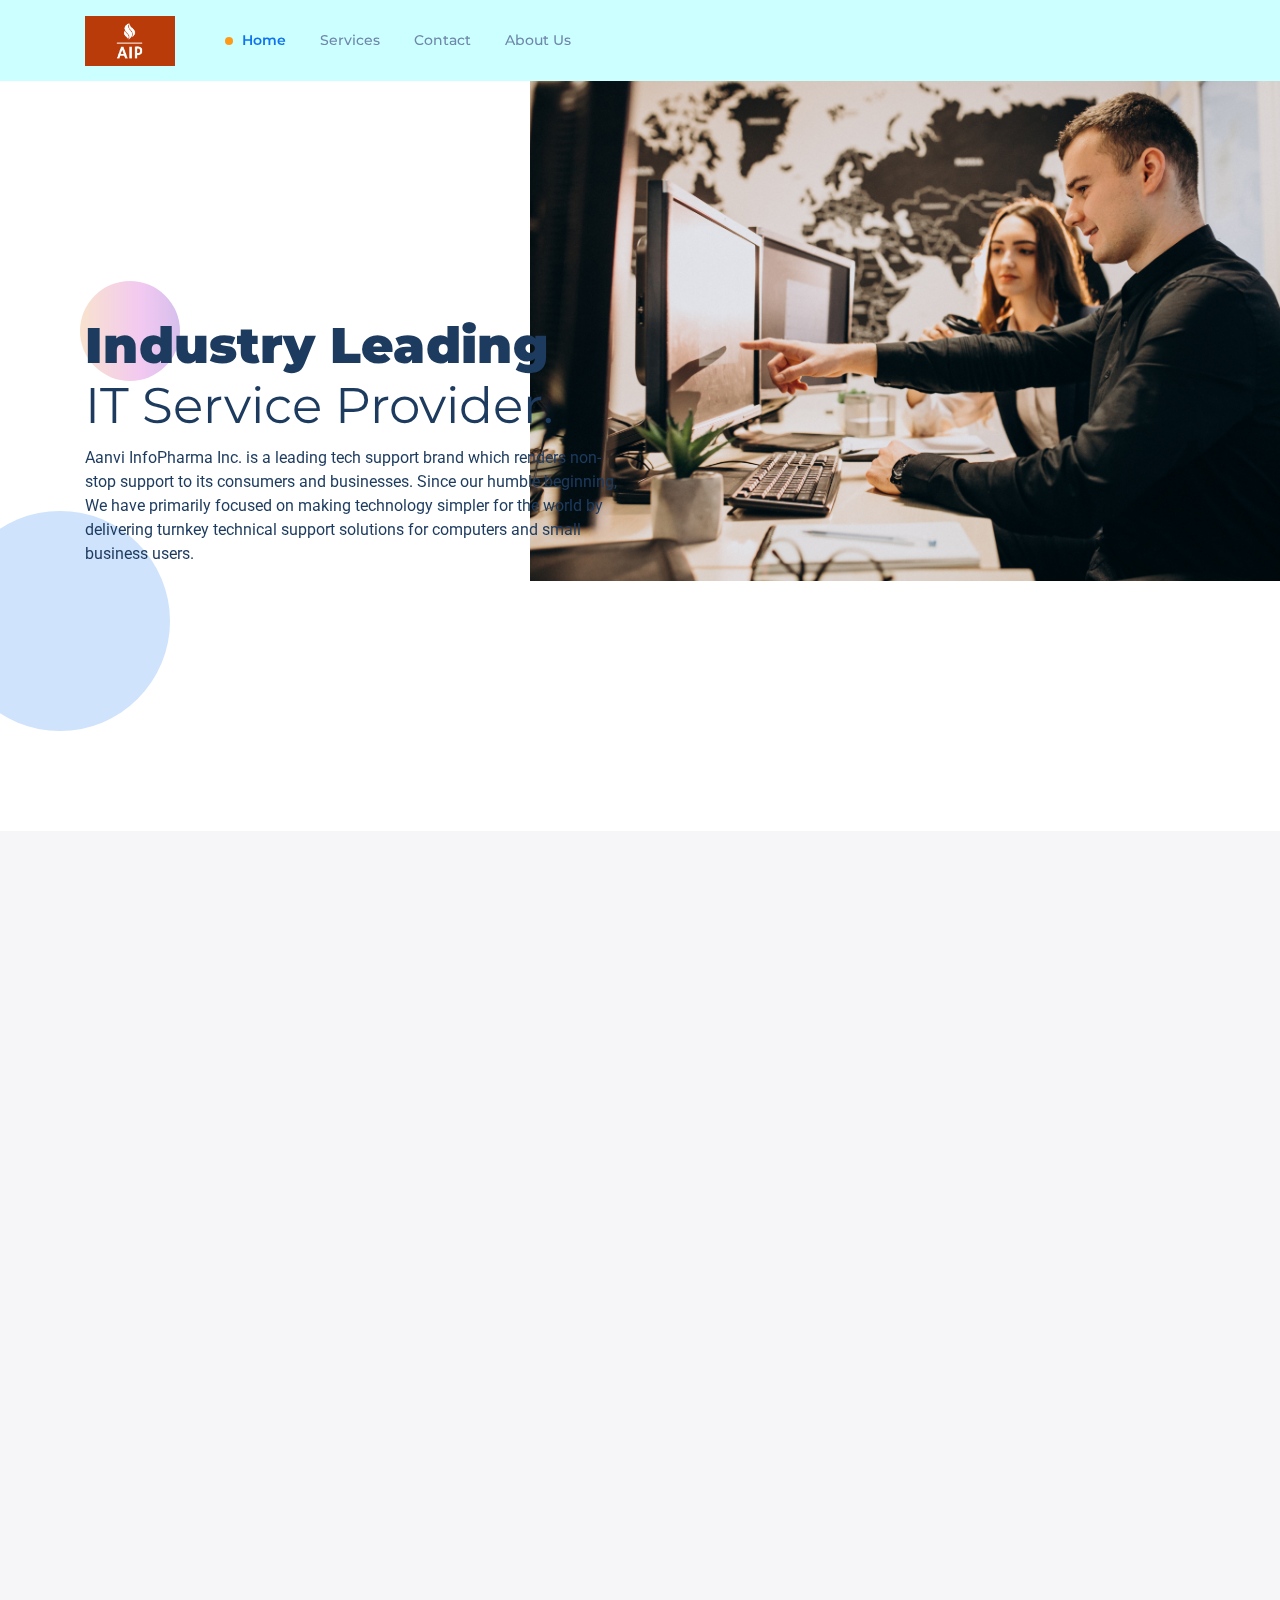
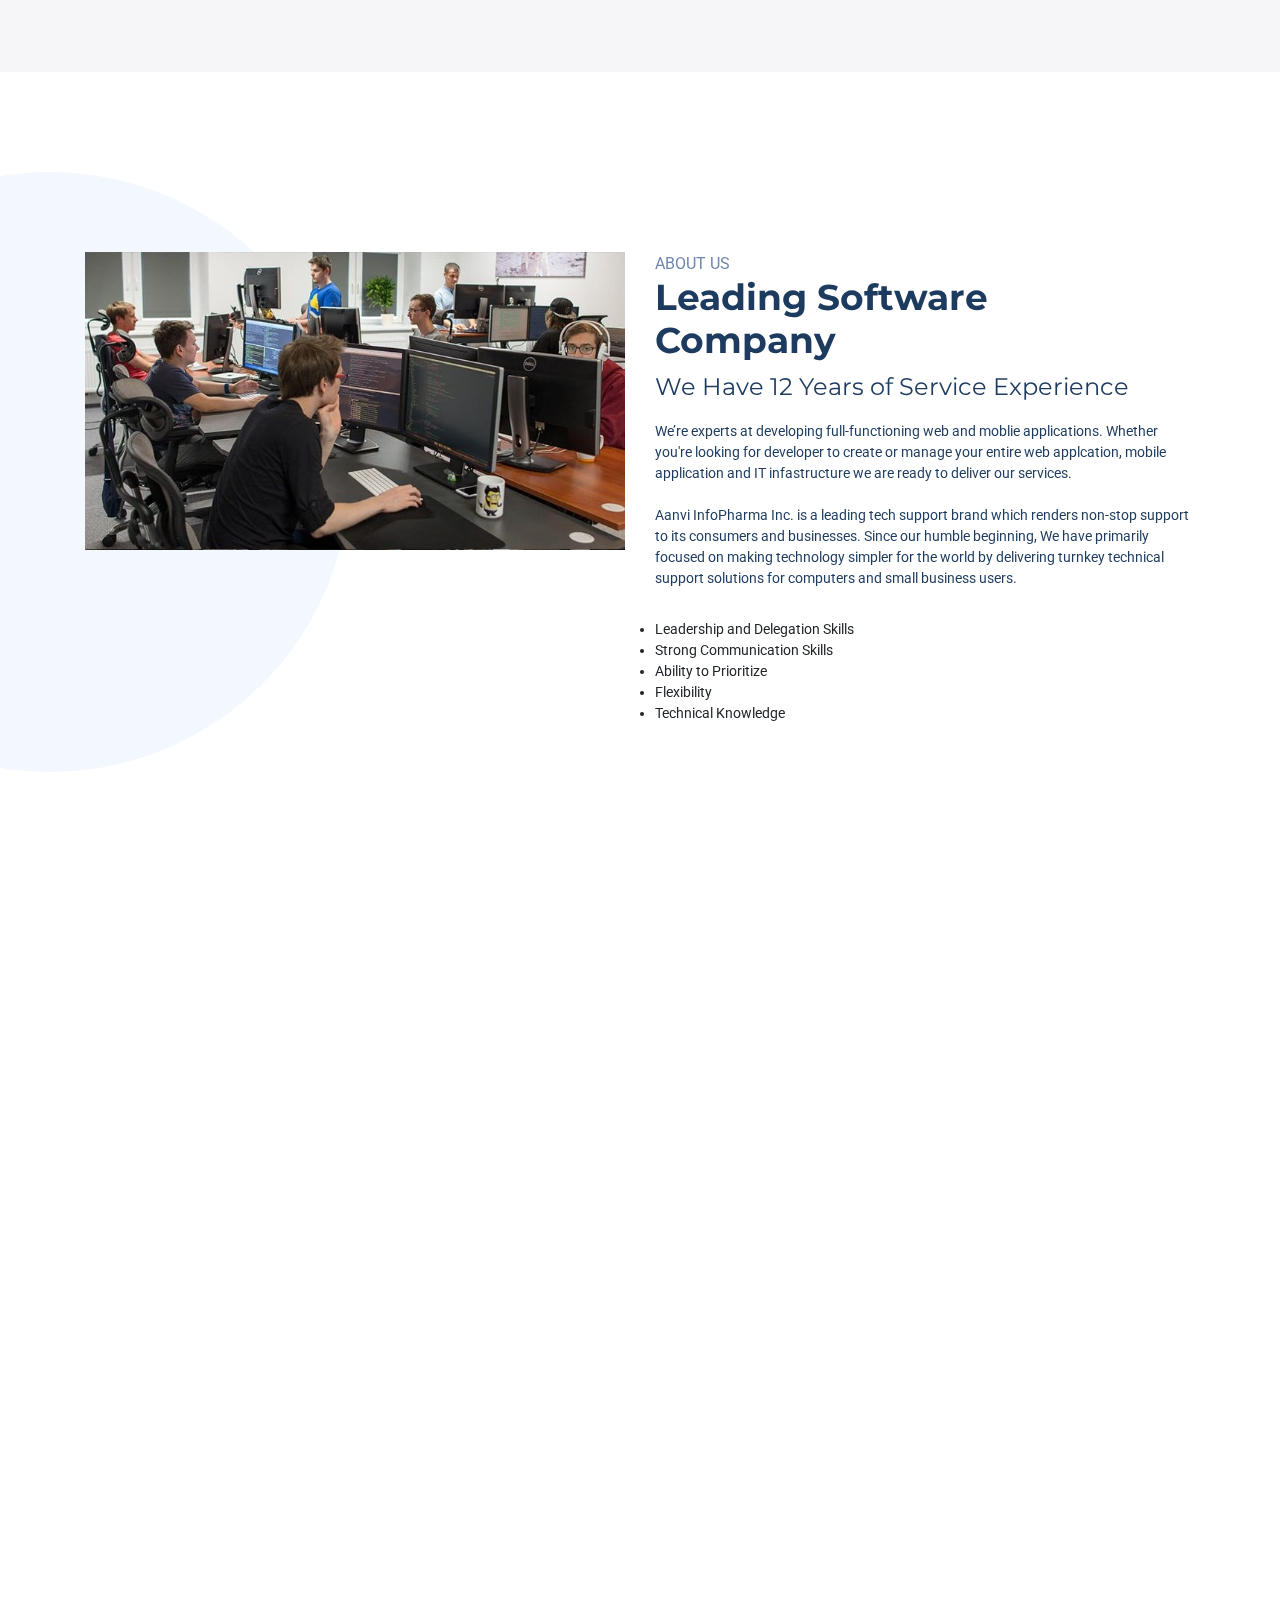
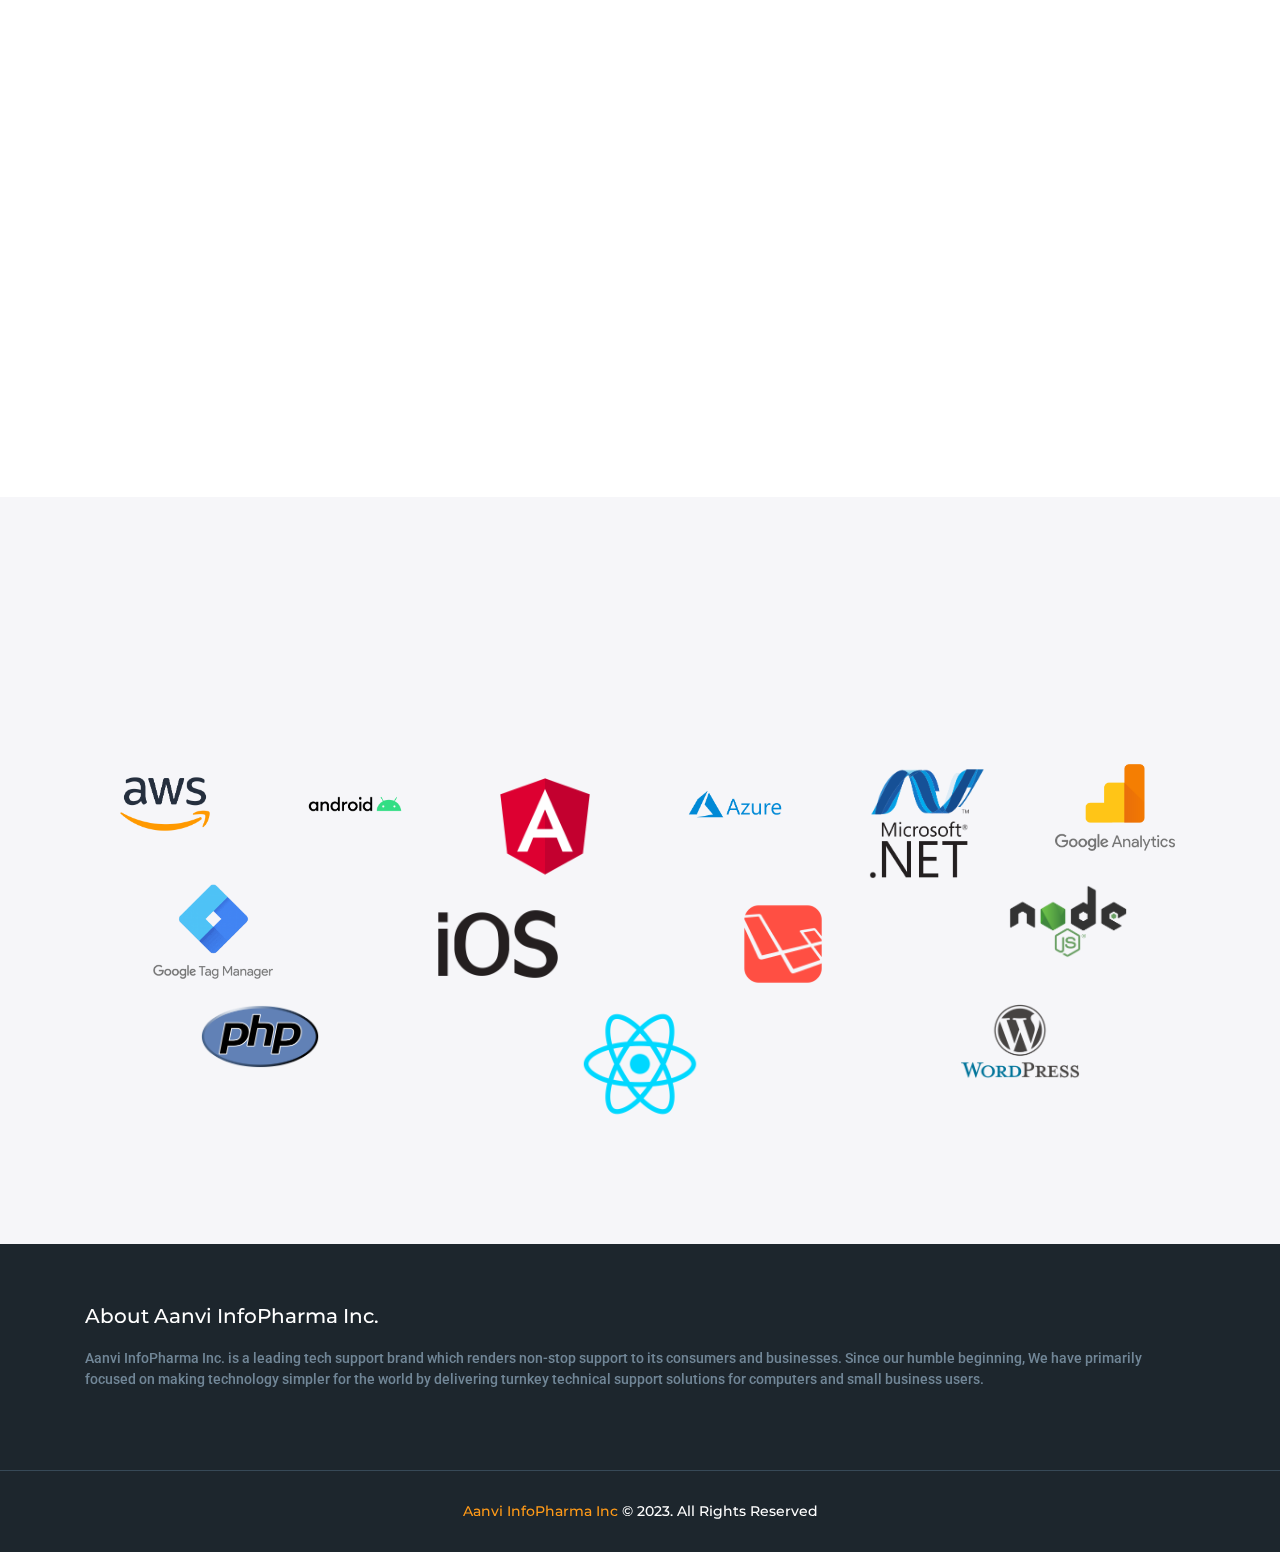
==== index.html @ 875a2815 "Update index.html" ====
<!DOCTYPE html>
<html lang="en">
<head>
    
    <!-- Title -->
    <title>Aanvi InfoPharma Inc.</title>

    <!-- Meta -->
    <meta charset="UTF-8">
    <meta name="description" content="Aanvi InfoPharma Inc. - IT Solutions for Your Business Services">
    <meta name="keywords" content="bootstrap, clean, responsive, html5, css3, portfolio, blog, carousel, parallax, grid, coming soon, themeforest">
    <meta name="viewport" content="width=device-width, initial-scale=1.0">
    <meta property="og:type" content="Aanvi InfoPharma Inc. - IT Solutions for Your Business Services" />
    <meta property="og:title" content="Aanvi InfoPharma Inc. - IT Solutions for Your Business Services" />
    <meta property="og:description" content="Aanvi InfoPharma Inc. - IT Solutions for Your Business Services" />
    <meta property="og:image" content="http://themefriend.com/Innovax/img/template/MainBanner.jpg" />
    <meta property="og:url" content="http://themefriend.com/Innovax/" />
    <meta property="og:site_name" content="Aanvi InfoPharma Inc." />
    <meta name="robots" content="index, follow">

    <link rel="icon" href="img/TitleLogo.png">
    
    <!-- Stylesheets
    ============================================= -->

    <!-- Bootstrap -->
    <link rel="stylesheet" href="css/bootstrap.min.css">

    <!-- Fontawesome -->
    <link href="css/fonts/fontawesome/css/all.css" rel="stylesheet">
    <link rel="stylesheet" href="https://cdnjs.cloudflare.com/ajax/libs/font-awesome/4.7.0/css/font-awesome.min.css">

    <!-- Animate css -->
    <link rel="stylesheet" href="css/animate.css">

    <!-- Owl carouser -->
    <link rel="stylesheet" href="css/owl.carousel.min.css">
    <link rel="stylesheet" href="css/owl.theme.default.min.css">

    <!-- Main Css Files -->
    <link rel="stylesheet" href="css/element.css">
    <link rel="stylesheet" href="css/style.css">

</head>
<body>

    <!-- Document Wrapper
    =========================-->

    <div id="wrapper">

        <!-- Header -->
        <!-- add stickyHeader class to header to make it sticky -->
        <header class="stickyHeader">
            <!-- fixed-top -->
            <nav class="navbar navbar-expand-lg navbar-light bg-light" id="banner">
                <div class="container">
                    <!-- Brand -->
                    <a class="navbar-brand" href="index.html">
                        <img class="va-top" src="img/logo.jpeg" alt="">
                    </a>

                    <!-- Navbar links -->
                    <div class="collapse navbar-collapse" id="collapsibleNavbar">
                        <ul class="navbar-nav">
                            <li class="nav-item active">
                                <a class="nav-link" data-title="Home" href="index.html">Home</a>
                            </li>
                            
                            <li class="nav-item">
                                <a class="nav-link" data-title="Services" href="services.html">Services</a>
                            </li>

                            <li class="nav-item">
                                <a class="nav-link" data-title="Contact" href="contact.html">Contact</a>
                            </li>
				
			    <li class="nav-item">
                                <a class="nav-link" data-title="About Us" href="aboutus.html">About Us</a>
                            </li>
                        </ul>
                    </div>
                </div>
            </nav>
        <!-- End Header -->

        <!-- Hero section -->
        <section class="hero_section">
            <div class="container">
                <div class="row row-eq-height">
                    <div class="col-lg-6 col-md-4 col-12 justifyCenter alignItemsStart pr20">
                        <div class="hero_content">
                            <h1 class="mb10 text-color-dark">
                                <strong class="displayBlock">Industry Leading</strong><span class="displayBlock">IT Service Provider.</span></h1>
                            	<p class="text-color-dark mb30"  data-wow-delay="0.3s">Aanvi InfoPharma Inc. is a leading tech support brand which renders non-stop support to its consumers and businesses. Since our humble beginning, We have primarily focused on making technology simpler for the world by delivering turnkey technical support solutions for computers and small business users.</p>
                        </div>
                    </div>
                </div>
            </div>
            <div class="img_area hero_img_area col-lg-6 d-none d-lg-block">
                <img alt="" src="img/hero-img2.jpg"> 
            </div>
            <div id="js-scene">
                <div class="items__layer layer" data-depth=".2">
                  <div class="move_el move_el1" data-title="no.1">
                  </div>
                </div>
                <div class="items__layer layer" data-depth=".2">
                  <div class="move_el move_el2" data-title="no.1">
                  </div>
                </div>
            </div>
        </section>
        <!-- End Hero section -->

        <!-- Our services -->
        <section class="service_section bg-color-light2 sectionPB sectionPT">
            <div class="container">
                <div class="col-md-6 col-center mb60 textCenter">
                    <h2 class="heading mb20 wow fadeInUp">Our Services</h2>
                    <p class="sub-heading bottom-line text-color-lightBlue wow fadeInUp"  data-wow-delay="0.1s">Following are the services we provide.</p>
                </div>
                <div class="row">
                    <div class="col-lg-4 col-md-6 col-12 wow fadeInUp" data-wow-delay="0.1s">
                        <div class="service_item">
                            <div class="service_icon_wrapper mb20">
                                <img alt="" class="service_icon" src="img/soft_dev.png">
                            </div>
                            <p class="mb10 service_title">Web Development</p>
<!--                             <p class="text-color-lightBlue mb10">Lorem ipsum dolor sit amet, consectetur adipisicing elit, sed do eiusmod
                            tempor incididunt ut labore et dolore.</p>
                            <a class="line-animation" href="#.">Learn More</a> -->
                        </div>
</div>
                    <div class="col-lg-4 col-md-6 col-12 wow fadeInUp" data-wow-delay="0.1s">
                        <div class="service_item">
                            <div class="service_icon_wrapper mb20">
                                <img alt="" class="service_icon" src="img/data_mng.png">
                            </div>
                            <p class="mb10 service_title">Data Management</p>
<!--                             <p class="text-color-lightBlue mb10">Lorem ipsum dolor sit amet, consectetur adipisicing elit, sed do eiusmod
                            tempor incididunt ut labore et dolore.</p>
                            <a class="line-animation" href="#.">Learn More</a> -->
                        </div>
                    </div>
                    <div class="col-lg-4 col-md-6 col-12 wow fadeInUp" data-wow-delay="0.4s">
                        <div class="service_item">
                            <div class="service_icon_wrapper mb20">
                                <img alt="" class="service_icon" src="img/analytics.png">
                            </div>
                            <p class="mb10 service_title">Analytics Solutions</p>
<!--                             <p class="text-color-lightBlue mb10">Lorem ipsum dolor sit amet, consectetur adipisicing elit, sed do eiusmod
                            tempor incididunt ut labore et dolore.</p>
                            <a class="line-animation" href="#.">Learn More</a> -->
                        </div>
                    </div>
                    <div class="col-lg-4 col-md-6 col-12 wow fadeInUp" data-wow-delay="0.5s">
                        <div class="service_item">
                            <div class="service_icon_wrapper mb20">
                                <img alt="" class="service_icon" src="img/mobile_app.png">
                            </div>
                            <p class="mb10 service_title">Mobile Applications</p>
<!--                             <p class="text-color-lightBlue mb10">Lorem ipsum dolor sit amet, consectetur adipisicing elit, sed do eiusmod
                            tempor incididunt ut labore et dolore.</p>
                            <a class="line-animation" href="#.">Learn More</a> -->
                        </div>
                    </div>
                    <div class="col-lg-4 col-md-6 col-12 wow fadeInUp" data-wow-delay="0.6s">
                        <div class="service_item">
                            <div class="service_icon_wrapper mb20">
                                <img alt="" class="service_icon" src="img/saas.png">
                            </div>
                            <p class="mb10 service_title">Product Design</p>
<!--                             <p class="text-color-lightBlue mb10">Lorem ipsum dolor sit amet, consectetur adipisicing elit, sed do eiusmod
                            tempor incididunt ut labore et dolore.</p>
                            <a class="line-animation" href="#.">Learn More</a> -->
                        </div>
                    </div>
                    <div class="col-lg-4 col-md-6 col-12 wow fadeInUp" data-wow-delay="0.7s">
                        <div class="service_item">
                            <div class="service_icon_wrapper mb20">
                                <img alt="" class="service_icon" src="img/consulting.png">
                            </div>
                            <p class="mb10 service_title">Support and Maintenance</p>
<!--                             <p class="text-color-lightBlue mb10">Lorem ipsum dolor sit amet, consectetur adipisicing elit, sed do eiusmod
                            tempor incididunt ut labore et dolore.</p>
                            <a class="line-animation" href="#.">Learn More</a> -->
                        </div>
                    </div>
                </div>
            </div>
        </section>
        <!-- End Our services -->

        <!-- About section -->
        <section class="about_section sectionPT sectionPB">
            <div class="container">
                <div class="col-md-6 col-center mb60 textCenter">
                </div>
                <div class="row row-eq-height">
                    <div class="col-lg-6 col-md-6 col-sm-12 col-12">
                        <div class="img_area">
                            <img alt="" src="img/about-img3.jpg">
                        </div>
                    </div>
                    <div class="col-lg-6 col-md-6 col-sm-12 col-12">

                        <div class="about_content">
                            <p class="sub-heading text-color-lightBlue">ABOUT US</p>
                            <h2 class="heading mb10"  data-wow-delay="0.1s">Leading Software<br> Company</h2>
                            <h5 class="about_content_title mb20"  data-wow-delay="0.2s">We Have 12 Years of Service Experience</h5>
                            <p class="text-color-dark mb30" data-wow-delay="0.3s">We’re experts at developing full-functioning web and moblie applications. Whether you're looking for developer to create or manage your entire web applcation, mobile application and IT infastructure we are ready to deliver our services. <br><br>
				Aanvi InfoPharma Inc. is a leading tech support brand which renders non-stop support to its consumers and businesses. Since our humble beginning, We have primarily focused on making technology simpler for the world by delivering turnkey technical support solutions for computers and small business users.
				<br>
				<li>Leadership and Delegation Skills</li>
				<li>Strong Communication Skills</li>
				<li>Ability to Prioritize</li>
				<li>Flexibility</li>
				<li>Technical Knowledge
				</li>
			    </p>
			</div>
                    </div>
                </div>
            </div>
            <!-- <div class="move_el move_el5 d-none d-lg-block"></div>
            <div class="move_el move_el6 d-none d-lg-block"></div> -->
            <div id="js-scene2">
                <div class="items__layer layer" data-depth=".2">
                  <div class="move_el move_el5" data-title="no.1">
                  </div>
                </div>
                <div class="items__layer layer" data-depth=".2">
                  <div class="move_el move_el6" data-title="no.1">
                  </div>
                </div>
            </div>
        </section>
        <!-- End About section -->

        <!-- Portfolio section -->
        <!-- <section class="portfolio_section sectionPB sectionPT bg-color-light2">
        	<div class="container">
        		<div class="col-md-6 col-center mb60 textCenter">
                    <h2 class="heading mb20 wow fadeInUp">Our Portfolio</h2>
                    <p class="sub-heading bottom-line text-color-lightBlue wow fadeInUp"  data-wow-delay="0.1s">Here are some of the applications we haved worked on.</p>
                </div>
        		<div class="portfolioFilter button-group textCenter wow fadeInUp"  data-wow-delay="0.2s">
        			<div class="portfolioFilterContainer">
	                    <a href="#." class="button is-checked" data-filter="*">ALL</a>
	                    <a href="#." class="button" data-filter=".apps">App Design</a>
	                    <a href="#." class="button" data-filter=".web_dev">Web Development</a>
	                    <a href="#." class="button" data-filter=".ui_ux">UX/UI</a>
	                    <a href="#." class="button" data-filter=".business_solution">Business Solution</a>
                    </div>
                </div>  
                <div class="row portfolio_area">
                    <div class="grid-sizer"></div>
                    <div class="element-item apps ui_ux col-12 col-md-6 col-lg-4 wow fadeInUp" data-wow-delay="0.1s">
                        <div  class="portfolio_item">
                            <img src="img/gallery/portfolio-1.jpg" alt="">
                            <div class="portfolio_description">
                            	<p class="portfolio_title">Software Development</p>
                            	<p class="portfolio_info">Lorem Ipsum is simply dummy text of the prting and typesetting industry.</p>
	                            <a class="line-animation text-color-white" href="#.">View Details</a>
                            </div>
                        </div>
                    </div>
                    <div class="element-item apps web_dev col-md-6 col-lg-4 wow fadeInUp" data-wow-delay="0.2s">
                        <div  class="portfolio_item">
                            <img src="img/gallery/portfolio-2.jpg" alt="">
                            <div class="portfolio_description">
                            	<p class="portfolio_title">Data Management</p>
                            	<p class="portfolio_info">Lorem Ipsum is simply dummy text of the prting and typesetting industry.</p>
	                            <a class="line-animation text-color-white" href="#.">View Details</a>
                            </div>
                        </div>
                    </div>
                    <div class="element-item apps col-md-6 col-lg-4 wow fadeInUp" data-wow-delay="0.3s">
                        <div  class="portfolio_item">
                            <img src="img/gallery/portfolio-3.jpg" alt="">
                            <div class="portfolio_description">
                            	<p class="portfolio_title">Analytics Solutions</p>
                            	<p class="portfolio_info">Lorem Ipsum is simply dummy text of the prting and typesetting industry.</p>
	                            <a class="line-animation text-color-white" href="#.">View Details</a>
                            </div>
                        </div>
                    </div>
                    <div class="element-item business_solution web_dev col-md-6 col-lg-4 wow fadeInUp" data-wow-delay="0.4s">
                        <div  class="portfolio_item">
                            <img src="img/gallery/portfolio-4.jpg" alt="">
                            <div class="portfolio_description">
                            	<p class="portfolio_title">Mobile Applications</p>
                            	<p class="portfolio_info">Lorem Ipsum is simply dummy text of the prting and typesetting industry.</p>
	                            <a class="line-animation text-color-white" href="#.">View Details</a>
                            </div>
                        </div>
                    </div>
                    <div class="element-item ui_ux business_solution col-md-6 col-lg-4 wow fadeInUp" data-wow-delay="0.5s">
                        <div  class="portfolio_item">
                            <img src="img/gallery/portfolio-5.jpg" alt="">
                            <div class="portfolio_description">
                            	<p class="portfolio_title">SaaS Platforms</p>
                            	<p class="portfolio_info">Lorem Ipsum is simply dummy text of the prting and typesetting industry.</p>
	                            <a class="line-animation text-color-white" href="#.">View Details</a>
                            </div>
                        </div>
                    </div>
                    <div class="element-item col-md-6 col-lg-4 wow fadeInUp" data-wow-delay="0.6s">
                        <div  class="portfolio_item">
                            <img src="img/gallery/portfolio-6.jpg" alt="">
                            <div class="portfolio_description">
                            	<p class="portfolio_title">Web Design</p>
                            	<p class="portfolio_info">Lorem Ipsum is simply dummy text of the prting and typesetting industry.</p>
	                            <a class="line-animation text-color-white" href="#.">View Details</a>
                            </div>
                        </div>
                    </div>
                </div>
        	</div>
        </section>
	-->
        <!-- End Portfolio section -->

        <!-- Team Section -->
        <section class="sectionPB sectionPT">
        	<div class="container">
        		<div class="col-md-6 col-center mb60 textCenter">
                    <h2 class="heading mb20 wow fadeInUp">Our Team</h2>
                    <p class="sub-heading bottom-line text-color-lightBlue wow fadeInUp"  data-wow-delay="0.1s">Meet our team.</p>
                </div>
        		<div class="row">
        			<div class="col-12 col-md-6 col-lg-3 wow fadeInUp"  data-wow-delay="0.1s">
        				<div class="team_member">
        					<img class="team_img" alt="" src="img/woman.png">
        					<div class="team_info">
	        					<p class="team_name">Anjali Patel</p>
		        				<p class="team_designation">Director</p>
	        				</div>
        				</div>
        			</div>
        			<div class="col-12 col-md-6 col-lg-3 wow fadeInUp"  data-wow-delay="0.3s">
        				<div class="team_member">
        					<img class="team_img" alt="" src="img/man (1).png">
        					<div class="team_info">
	        					<p class="team_name">Vipul Patel</p>
		        				<p class="team_designation">IT Project Manager</p>
	        				</div>
        				</div>
        			</div>
				<div class="col-12 col-md-6 col-lg-3 wow fadeInUp"  data-wow-delay="0.2s">
        				<div class="team_member">
        					<img class="team_img" alt="" src="img/man.png">
        					<div class="team_info">
	        					<p class="team_name">Thomas Chan</p>
		        				<p class="team_designation">Sr. Software Engineer</p>
	        				</div>
        				</div>
        			</div>
        			<div class="col-12 col-md-6 col-lg-3 wow fadeInUp"  data-wow-delay="0.4s">
        				<div class="team_member">
        					<img class="team_img" alt="" src="img/man (3).png">
        					<div class="team_info">
	        					<p class="team_name">Sunil Patel</p>
		        				<p class="team_designation">Software Developer</p>
	        				</div>
        				</div>
        			</div>
                                <div class="col-12 col-md-6 col-lg-3 wow fadeInUp"  data-wow-delay="0.4s">
        				<div class="team_member">
        					<img class="team_img" alt="" src="img/man (3).png">
        					<div class="team_info">
	        					<p class="team_name">Rob Thompson</p>
		        				<p class="team_designation">Support Engineer</p>
	        				</div>
        				</div>
        			</div>
                                <div class="col-12 col-md-6 col-lg-3 wow fadeInUp"  data-wow-delay="0.4s">
        				<div class="team_member">
        					<img class="team_img" alt="" src="img/man (3).png">
        					<div class="team_info">
	        					<p class="team_name">Kansara Ketul</p>
		        				<p class="team_designation">IT Consultant</p>
	        				</div>
        				</div>
        			</div>
                                <div class="col-12 col-md-6 col-lg-3 wow fadeInUp"  data-wow-delay="0.4s">
        				<div class="team_member">
        					<img class="team_img" alt="" src="img/man (3).png">
        					<div class="team_info">
	        					<p class="team_name">Rupesh Patel</p>
		        				<p class="team_designation">Web Designer</p>
	        				</div>
        				</div>
        			</div>
			        <div class="col-12 col-md-6 col-lg-3 wow fadeInUp"  data-wow-delay="0.4s">
        				<div class="team_member">
        					<img class="team_img" alt="" src="img/woman.png">
        					<div class="team_info">
	        					<p class="team_name">Judy Brown</p>
		        				<p class="team_designation">IT Support Engineer</p>
	        				</div>
        				</div>
        			</div>
        		</div>
        	</div>
        </section>
        <!-- End Team Section -->

        <!-- Portfolio section -->
        <section class="portfolio_section sectionPB sectionPT bg-color-light2">
        	<div class="container">
        		<div class="col-md-6 col-center mb60 textCenter">
                    <h2 class="heading mb20 wow fadeInUp">Our Technologies</h2>
                    <p class="sub-heading bottom-line text-color-lightBlue wow fadeInUp"  data-wow-delay="0.1s">Here are the technologies we work with.</p>
                </div>
       
                <div class="row">
                    <div class="col-lg-2 col-md-6 col-sm-12">
                        <img class="center" src="img/AmazonWebServices.png">
                    </div>

                    <div class="col-lg-2 col-md-6 col-sm-12">
                        <img class="center" src="img/Android.png">
                    </div>

                    <div class="col-lg-2 col-md-6 col-sm-12">
                        <img class="center" src="img/Angular.png">
                    </div>

                    <div class="col-lg-2 col-md-6 col-sm-12">
                        <img class="center" src="img/Azure.png">
                    </div>

                    <div class="col-lg-2 col-md-6 col-sm-12">
                        <img class="center" src="img/dotnet.png">
                    </div>

                    <div class="col-lg-2 col-md-6 col-sm-12">
                        <img class="center" src="img/GoogleAnalyticsOfficial.png">
                    </div>
                </div>
                
                <div class="row">
                    <div class="col-lg-3 col-md-6 col-sm-12">
                        <img class="center" src="img/GoogleTagManager.png">
                    </div>

                    <div class="col-lg-3 col-md-6 col-sm-12">
                        <img class="center" src="img/iOS.png">
                    </div>

                    <div class="col-lg-3 col-md-6 col-sm-12">
                        <img class="center" src="img/Laravel.png">
                    </div>

                    <div class="col-lg-3 col-md-6 col-sm-12">
                        <img class="center" src="img/NodeJS.png">
                    </div>
                </div>

                <div class="row">
                    <div class="col-lg-4 col-md-6 col-sm-12">
                        <img class="center" src="img/Php.png">
                    </div>

                    <div class="col-lg-4 col-md-6 col-sm-12">
                        <img class="center" src="img/React.png">
                    </div>

                    <div class="col-lg-4 hidden-md col-sm-12">
                        <img class="center" src="img/Wordpress.png">
                    </div>
                </div>
                
        	</div>

        </section>
        <!-- End Portfolio section -->

        <!-- Footer -->
        <footer>
            <div class="top_area sm-sectionPT sm-sectionPB">
                <div class="container">
                    <div class="row">
                        <div class="col-md-12 col-sm-12 col-12">
                            <div class="footer_about">
                                <h2 class="footer_title">About Aanvi InfoPharma Inc.</h2>
                                <p class="footer_about_content">Aanvi InfoPharma Inc. is a leading tech support brand which renders non-stop support to its consumers and businesses. Since our humble beginning, We have primarily focused on making technology simpler for the world by delivering turnkey technical support solutions for computers and small business users.</p>
                                <!-- <ul class="footer_social_area">
                                    <li>
                                        <a href="#.">
                                            <i class="fa fa-facebook"></i>
                                        </a>
                                    </li>
                                    <li>
                                        <a href="#.">
                                            <i class="fa fa-twitter"></i>
                                        </a>
                                    </li>
                                    <li>
                                        <a href="#.">
                                            <i class="fa fa-linkedin"></i>
                                        </a>
                                    </li>
                                    <li>
                                        <a href="#.">
                                            <i class="fa fa-google"></i>
                                        </a>
                                    </li>
                                </ul>-->
                            </div>
                        </div>
                        
                        <!-- <div class="col-md-6 col-sm-12 col-12">
                            <div class="footer_photo_gallery">
                                <h2 class="footer_title">Photo Gallery</h2>
                                <div class="row margin0">
                                    <div class="col-6 col-sm-4 col-md-4 padding0">
                                        <div class="img_area">
                                            <img alt="" src="img/footer1.jpg">
                                        </div>
                                    </div>
                                    <div class="col-6 col-sm-4 col-md-4 padding0">
                                        <div class="img_area">
                                            <img alt="" src="img/footer2.jpg">
                                        </div>
                                    </div>
                                    <div class="col-6 col-sm-4 col-md-4 padding0">
                                        <div class="img_area">
                                            <img alt="" src="img/footer3.jpg">
                                        </div>
                                    </div>
                                    <div class="col-6 col-sm-4 col-md-4 padding0">
                                        <div class="img_area">
                                            <img alt="" src="img/footer4.jpg">
                                        </div>
                                    </div>
                                    <div class="col-6 col-sm-4 col-md-4 padding0">
                                        <div class="img_area">
                                            <img alt="" src="img/footer5.jpg">
                                        </div>
                                    </div>
                                    <div class="col-6 col-sm-4 col-md-4 padding0">
                                        <div class="img_area">
                                            <img alt="" src="img/footer6.jpg">
                                        </div>
                                    </div>
                                </div>
                            </div>
                        </div> -->
                    </div>
                </div>
            </div>
            <div class="bottom_area">
                <div class="container">
                    <p class="copy-right-txt"><span>Aanvi InfoPharma Inc</span> &copy; 2023. All Rights Reserved</p>
                </div>
            </div>
        </footer>
        <!-- End Footer -->

    </div>

    <!-- End Document Wrapper
    =========================-->

    <!-- Scripts
    ============================================= -->

    <!-- jQuery library -->
    <script src="js/jquery.min.js"></script>

    <!-- Bootstrap Script -->
    <script type="text/javascript" src="js/bootstrap.bundle.min.js"></script>

    <!-- Wow js -->
    <script type="text/javascript" src="js/wow.min.js"></script>

    <!-- Isotope Script -->
    <script type="text/javascript" src='js/isotope.pkgd.js'></script>
    <script type="text/javascript" src="js/imagesloaded.pkgd.js"></script>

    <!-- Owl carouser -->
    <script src="js/owl.carousel.min.js"></script>

    <!-- Tween Max -->
    <script type="text/javascript" src="js/TweenMax.min.js"></script>

    <!-- Mouse Move -->
    <script type="text/javascript" src="js/mouse-move-parallax.js"></script>

    <!-- Parallax js -->
    <script type="text/javascript" src="js/parallax.min.js"></script>

    <!-- Main Script -->
    <script src="js/script.js"></script>
</body>
</html>
---- css/element.css ----
/*EXCLUSIVE ON themeforest.net*/


/*-----------------------------------------------------------------------------------
    Theme Name: Innovax - IT solution for your business website
    Description: IT solutions Template
    Author: Theme Friend
    Author URI: https://themeforest.net/user/theme_friend
    Version: 1.0
-----------------------------------------------------------------------------------*/

/*------------------------------------------------------------------
[Table of contents]

    1. Button
    2. Header 
    3. Heading
    4. Hero Section
        4.1. Responsive
    5. Why us section
    6. Service section
    7. About section
        7.1. Responsive
    8. Portfolio section
    9. Pricing section
    10. Team section
    11. Client review section
    12. Client section
    13. Blog section
        13.1. Responsive
    14. Page cover
        14.1. Responsive
    15. Faq Section
    16. Error Page
    17. Service details
    18. Portfolio details
        18.1. Responsive
    19. Page pagination
    20. Contact us Page
    21. Footer
        22.1. Responsive

-------------------------------------------------------------------*/


/*----------------------------
    Button
----------------------------*/

.btn {
    display: inline-block;
    padding: 14px 30px;
    color: #fff;
    font-size: 14px;
    text-align: center;
    min-width: 170px;
    font-weight: 700;
    letter-spacing: 0.5px;
    text-transform: uppercase;
    border-radius: 50px;
    font-family: 'Montserrat', sans-serif;
    border: 1px solid transparent;
    transition: all .3s ease-in-out;
}

.btn:focus {
    box-shadow: none;
}

.btn.btn-secondary {
    background-color: #ff9a18;
    border-color: #ff9a18;
}

.btn.btn-secondary:hover {
    background-color: #ed7f00;
}

.btn.btn-primary {
    background-color: #0f73ee;
    border-color: #0f73ee;
}

.btn.btn-primary:hover {
    background-color: #0c5cbe;
}

.btn.btn-light {
    background-color: #ffffff;
    color: #0f73ee;
}

@media only screen and (max-width: 550px) {
    .btn {
        padding: 10px 18px;
        min-width: auto;
    }
}


/*----------------------------
    End Button
----------------------------*/


/*----------------------------
    Header
----------------------------*/

.navbar {
    padding-top: 0;
    padding-bottom: 0;
}

.navbar.bg-light {
    background-color: #CCFFFF !important;
}

.transparentHeader {
    position: absolute;
    top: 0;
    width: 100%;
    left: 0;
    z-index: 9999;
}

header .search-box {
    position: fixed;
    width: 100%;
    box-shadow: 0 2px 48px 0 rgba(0, 0, 0, 0.08);
    top: 0;
    background: #fff;
    left: 0;
    z-index: 999999;
    padding: 30px 0;
    opacity: 0;
    visibility: hidden;
    transition: all .3s;
}

header .search-box.show {
    opacity: 1;
    visibility: visible;
}

header .search-box form {
    display: inline-block;
    width: 90%;
    vertical-align: middle;
}

header .search-box form input {
    width: 100%;
    border: none;
    font-size: 18px;
    padding-left: 40px;
    font-weight: 500;
    color: rgba(5, 117, 255, 0.7);
}

header .search-box form input:focus {
    outline: none;
}

header .search-box form input {
    cursor: pointer;
}

header .search-box form input::-webkit-input-placeholder {
    /* Edge */
    color: rgba(5, 117, 255, 0.7);
}

header .search-box form input:-ms-input-placeholder {
    /* Internet Explorer 10-11 */
    color: rgba(5, 117, 255, 0.7);
}

header .search-box form input::placeholder {
    color: rgba(5, 117, 255, 0.7);
}

header .search-box .search_icon {
    color: rgba(5, 117, 255, 0.7);
    font-size: 20px;
    vertical-align: middle;
}

header .search-box .close_icon {
    position: absolute;
    top: 50%;
    right: 0;
    transform: translateY(-50%);
    background-color: #0f73ee;
    color: #fff;
    width: 25px;
    height: 25px;
    display: flex;
    justify-content: center;
    align-items: center;
    font-size: 14px;
}


/* Change this breakpoint if you change the breakpoint of the navbar */

@media (min-width: 992px) {
    .animate {
        animation-duration: 0.3s;
        -webkit-animation-duration: 0.3s;
        animation-fill-mode: both;
        -webkit-animation-fill-mode: both;
    }
}

.dropdown .dropdown-menu {
    border: none;
    width: 200px;
    padding: 0 10px;
    border-radius: 0;
}

.dropdown-item {
    padding: 10px 0;
    background-color: transparent;
}

.dropdown-item:focus,
.dropdown-item:hover {
    background-color: transparent;
}

@keyframes slideIn {
    0% {
        transform: translateY(10px);
        opacity: 0;
    }
    100% {
        transform: translateY(-8px);
        opacity: 1;
    }
    0% {
        transform: translateY(10px);
        opacity: 0;
    }
}


/*@-webkit-keyframes slideIn {
  0% {
    -webkit-transform: transform;
    -webkit-opacity: 0;
  }
  100% {
    -webkit-transform: translateY(0);
    -webkit-opacity: 1;
  }
  0% {
    -webkit-transform: translateY(1rem);
    -webkit-opacity: 0;
  }
}*/

.slideIn {
    -webkit-animation-name: slideIn;
    animation-name: slideIn;
}


/* Other styles for the page not related to the animated dropdown */

.navbar-brand {
    margin-right: 50px;
}

.navbar.sticky {
    position: fixed;
    width: 100%;
    top: 0;
    box-shadow: 0 2px 48px 0 rgba(0, 0, 0, 0.08);
    -webkit-animation-duration: .5s;
    animation-duration: .5s;
    -webkit-animation-fill-mode: both;
    animation-fill-mode: both;
    -webkit-animation-name: stickyTransition;
    animation-name: stickyTransition;
    z-index: 99999;
}

.navbar-light .navbar-nav .nav-link,
.nav-item.dropdown .dropdown-item {
    color: #6f87aa;
    font-size: 14px;
    font-weight: 500;
    font-family: 'Montserrat', sans-serif;
}

.nav-item.dropdown .dropdown-item {
    position: relative;
    padding-left: 15px;
}

.nav-item.dropdown .dropdown-item:before {
    content: '';
    position: absolute;
    left: 0;
    top: 50%;
    width: 8px;
    height: 8px;
    background: #ff9a18;
    border-radius: 50%;
    transform: translateY(-50%) scale(0);
    visibility: hidden;
    transition: all .3s;
}

.nav-item.dropdown .dropdown-item:hover:before,
.nav-item.dropdown .dropdown-item.active:before {
    transform: translateY(-50%) scale(1);
    visibility: visible;
}

.navbar-light .navbar-nav .nav-link {
    margin: 0 15px;
}

.navbar-light .navbar-nav .nav-item {
    position: relative;
}

.navbar-light .navbar-nav .nav-item:before {
    content: '';
    position: absolute;
    left: 0;
    top: 50%;
    width: 8px;
    height: 8px;
    background: #ff9a18;
    border-radius: 50%;
    transform: translateY(-50%) scale(0);
    visibility: hidden;
    transition: all .3s;
}

.navbar-light .navbar-nav .nav-item.active:before {
    transform: translateY(-50%) scale(1);
    visibility: visible;
}

.navbar-light .navbar-nav .active>.nav-link {
    color: #0f73ee;
    font-weight: 600;
}

.megamenu {
    position: static;
}

.megamenu .dropdown-menu {
    background: none;
    border: none;
    width: 100%;
}

.navbar-light .navbar-nav .nav-link:hover,
.dropdown-item:hover {
    color: #0f73ee;
}

.dropdown-item.active {
    background-color: #fff;
    color: #0f73ee;
}

@-webkit-keyframes stickyTransition {
    from {
        opacity: 0;
        -webkit-transform: translate3d(0, -100%, 0);
        transform: translate3d(0, -100%, 0);
    }
    to {
        opacity: 1;
        -webkit-transform: none;
        transform: none;
    }
}

@keyframes stickyTransition {
    from {
        opacity: 0;
        -webkit-transform: translate3d(0, -100%, 0);
        transform: translate3d(0, -100%, 0);
    }
    to {
        opacity: 1;
        -webkit-transform: none;
        transform: none;
    }
}

@media only screen and (min-width: 992px) {
    .navbar-nav {
        align-items: center;
    }
    .navbar-light .navbar-nav .nav-link {
        padding: 30px 2px;
        position: relative;
        transition: all .3s;
        /*overflow: hidden;*/
    }
    .navbar-light .navbar-nav .btn {
        margin-left: 20px;
    }
    a.line-animation {
        position: relative;
        left: 0;
        transition: all .3s;
    }
    a.line-animation::before {
        content: '';
        width: 15px;
        height: 2px;
        background-color: #0f73ee;
        position: absolute;
        left: 0;
        top: 50%;
        transform: translateY(-50%) scale(0);
        transition: all .3s;
    }
    a.line-animation:hover {
        left: 5px;
    }
    a.line-animation:hover::before {
        transform: translateY(-50%) scale(1);
        left: -18px;
    }
    .dropdown:hover .dropdown-menu {
        display: block;
        -webkit-animation-name: slideIn;
        animation-name: slideIn;
    }
    .dropdown .dropdown-menu {
        box-shadow: 0 2px 48px 0 rgba(0, 0, 0, 0.08);
    }
    .transparentHeader .navbar {
        background-color: transparent !important;
    }
    .navbar-light .navbar-nav .nav-item:hover:before {
        transform: translateY(-50%) scale(1);
        visibility: visible;
    }
    /*.navbar-light .navbar-nav .nav-link.search::before{
        content: none;
    }
    .navbar-light .navbar-nav .nav-link.search:hover{
        left: 0;
    }*/
}


/*----------------------------
    End Header
----------------------------*/


/*----------------------------
    Heading
----------------------------*/

.heading {
    position: relative;
    font-weight: 700;
    font-family: 'Montserrat', sans-serif;
    font-size: 36px;
    color: #1d3b5f;
}

.sub-heading {
    position: relative;
    font-size: 16px;
}

.sub-heading.bottom-line:before {
    content: "";
    position: absolute;
    width: 80px !important;
    left: 0;
    bottom: -20px;
    height: 2px;
    background-color: #ff9a18;
}

.col-center .sub-heading.bottom-line::before {
    left: 50%;
    transform: translateX(-50%);
}

@media only screen and (max-width: 768px) {
    .heading {
        font-size: 28px;
    }
}


/*----------------------------
    Heading
----------------------------*/


/*----------------------------
    Hero section
----------------------------*/

.hero_section {
    position: relative;
    height: 750px;
    display: flex;
    align-items: center;
    overflow: hidden;
}

.hero_section h1 {
    font-family: 'Montserrat', sans-serif;
    font-size: 50px;
    font-weight: 700;
}

.hero_section h1 span {
    font-family: 'Montserrat', sans-serif;
    font-size: 50px;
    font-weight: 400;
}

.hero_section h2 {
    font-family: 'Montserrat', sans-serif;
    font-size: 44px;
    font-weight: 700;
}

.hero_section .container {
    position: relative;
    z-index: 1;
}

.hero_section p {
    font-size: 16px;
}

.hero_section .hero_img_area {
    position: absolute;
    top: 0;
    right: 0;
    max-width: 750px;
    padding: 0;
}

.hero_section .move_el,
.about_section .move_el {
    position: absolute;
    border-radius: 50%;
    /*transition: all 1s;*/
    z-index: 0;
}

.items__layer,
#js-scene,
#js-scene2 {
    width: 100%;
    position: absolute;
    left: 0;
    height: 100%;
    top: 0;
    z-index: -1;
}

.items__layer .s {
    top: 200px;
    left: 120px;
    width: 340px;
    height: 340px;
    background: #2e385c;
    position: absolute;
}

.hero_section .move_el1 {
    width: 100px;
    height: 100px;
    background: linear-gradient(to right, #e89f5c 0%, #d54ad0 61%, #752abf 100%);
    top: 200px;
    left: 80px;
    opacity: .3;
}

.hero_section .move_el2 {
    width: 220px;
    height: 220px;
    border-radius: 50%;
    bottom: 100px;
    left: -50px;
    background: #0f73ee;
    opacity: .2;
}

.hero_section .move_el3 {
    width: 350px;
    height: 350px;
    background: url(../img/pattern3.png);
    top: 300px;
    border-radius: 50%;
    left: 55%;
    z-index: -1;
    opacity: 1;
}


/*responsive*/

@media only screen and (max-width: 768px) {
    .hero_section .hero_img_area {
        max-width: 600px;
    }
    .hero_section {
        height: auto;
        margin-top: 54px;
        padding: 60px 0;
    }
    .hero_section h2 {
        font-size: 30px;
    }
}


/*----------------------------
    End Hero section
----------------------------*/


/*----------------------------
    Why us section
----------------------------*/

.why_us_section .why_us_title {
    font-size: 18px;
    color: #1d3b5f;
    font-weight: 700;
    font-family: 'Montserrat', sans-serif;
}

.why_us_item {
    text-align: center;
    margin-bottom: 30px;
}

.why_us_section p {
    font-size: 16px;
}

.why_us_section .why_us_icon {
    width: 60px;
}


/*----------------------------
    End Why us section
----------------------------*/


/*----------------------------
    Service section
----------------------------*/

.service_section .service_item {
    background: #ffffff;
    padding: 30px;
    text-align: center;
    margin-bottom: 30px;
    transition: all .3s;
}

.service_section .service_item:hover {
    box-shadow: 0 2px 48px 0 rgba(0, 0, 0, 0.08);
}

.service_section .service_title {
    font-size: 18px;
    color: #1d3b5f;
    font-weight: 700;
    font-family: 'Montserrat', sans-serif;
}

.service_item p {
    font-size: 14px;
}

.service_icon_wrapper {
    width: 80px;
    height: 80px;
    display: flex;
    justify-content: center;
    align-items: center;
    margin: 0 auto;
}

.service_item .service_icon {
    width: 70px;
}


/*----------------------------
    End Service section
----------------------------*/


/*----------------------------
    About section
----------------------------*/

.about_content_title {
    font-size: 24px;
    color: #1d3b5f;
    font-weight: 400;
    font-family: 'Montserrat', sans-serif;
}

.about_section {
    position: relative;
    overflow: hidden;
}

.about_section .about_img_area {
    position: absolute;
    left: 0;
    padding: 0;
    max-width: 480px;
    bottom: 40px;
}

.about_section .small_img {
    position: absolute;
    background-position: center;
    background-size: cover;
    width: 160px;
    height: 160px;
    border-radius: 50%;
    bottom: 0;
    right: -30px;
    display: flex;
    justify-content: center;
    align-items: center;
}

.about_section .small_img .year-count {
    -webkit-text-stroke: 2px #ffffff;
    color: transparent;
    font-size: 100px;
}

.timeline-carousel .item {
    text-align: center;
}

.timeline-carousel .item .img_area {
    position: relative;
    width: 80px;
    margin-bottom: 20px;
    display: inline-block;
}

.timeline-carousel .item .img_area::before {
    position: absolute;
    content: "";
    width: 500px;
    left: 50%;
    z-index: -1;
    top: 50%;
    background: #ec9e00;
    height: 2px;
    transform: translateY(-50%);
}

.timeline_section,
.timeline-carousel .active:last-child .item .img_area::before {
    background: #ebefff;
}

.timeline-carousel .item .year {
    font-size: 20px;
    font-weight: 600;
    margin-bottom: 20px;
    color: #0f73ee;
}

.timeline-carousel .item .description {
    background-color: #ffffff;
    padding: 40px 20px;
}

.timeline-carousel .item .heading {
    font-size: 16px;
    margin-bottom: 15px;
}

.about_section .move_el4 {
    width: 60px;
    height: 60px;
    /*background: #ff9a18;*/
    background: #0f73ee;
    bottom: 100px;
    left: 500px;
    z-index: -1;
    opacity: .1;
}

.about_content {
    max-width: 580px;
}

.about_section .move_el5 {
    width: 600px;
    height: 600px;
    /*background: #ff9a18;*/
    background: #0f73ee;
    top: 100px;
    left: -250px;
    z-index: -1;
    opacity: .05;
}

.about_section .move_el6 {
    width: 191px;
    height: 161px;
    background: url(../img/pattern2.png);
    top: 130px;
    left: 650px;
    z-index: -1;
    opacity: .5;
}

/*Responsive*/

@media only screen and (min-width: 500px) {}

@media only screen and (max-width: 1500px) {
    .about_section .about_img_area {
        max-width: 420px;
    }
}


/*----------------------------
    End About section
----------------------------*/


/*----------------------------
    Portfolio section
----------------------------*/

.portfolioFilter {
    text-align: center;
    margin-bottom: 30px;
}

.portfolioFilter .portfolioFilterContainer {
    background-color: #ffffff;
    padding: 0 20px;
    display: inline-block;
    border-radius: 50px;
    border: 1px solid #edefff;
}

.portfolioFilter .portfolioFilterContainer a {
    font-size: 14px;
    color: #6f87aa;
    padding: 10px 15px;
    position: relative;
    font-weight: 500;
    font-family: 'Montserrat', sans-serif;
}

.portfolioFilter .portfolioFilterContainer a::before {
    content: '';
    position: absolute;
    left: 0px;
    top: 50%;
    width: 8px;
    height: 8px;
    background: #ff9a18;
    border-radius: 50%;
    transform: translateY(-50%) scale(0);
    visibility: hidden;
    transition: all .3s;
}

.portfolioFilter .portfolioFilterContainer a.is-checked::before {
    transform: translateY(-50%) scale(1);
    visibility: visible;
}

.portfolio_area .portfolio_item {
    position: relative;
    margin-bottom: 30px;
    overflow: hidden;
}

.portfolio_area .portfolio_item::before,
.portfolio_area .portfolio_item .portfolio_description {
    position: absolute;
    left: 0;
    width: 100%;
    height: 100%;
}

.portfolio_area .portfolio_item::before {
    content: '';
    background-color: rgba(29, 59, 95, 0.9);
    top: 100%;
    transition: all .3s;
}

.portfolio_area a.line-animation::before {
    background-color: #ffffff;
}

.portfolio_area .portfolio_item:hover::before {
    top: 0;
}

.portfolio_area .portfolio_item .portfolio_description {
    display: flex;
    flex-direction: column;
    justify-content: center;
    align-items: center;
    padding: 0 30px;
    text-align: center;
    top: 0;
    opacity: 0;
    transition: all .3s;
}

.portfolio_area .portfolio_item:hover .portfolio_description {
    opacity: 1;
}

.portfolio_area .portfolio_item img {
    width: 100%;
}

.portfolio_area .portfolio_item .portfolio_title {
    color: #ffffff;
    font-size: 18px;
    margin-bottom: 10px;
    font-weight: 700;
    font-family: 'Montserrat', sans-serif;
}

.portfolio_area .portfolio_item .portfolio_info {
    color: #e5e5e5;
    font-size: 14px;
    margin-bottom: 20px;
}


/*----------------------------
    End Portfolio section
----------------------------*/


/*----------------------------
    Pricing section
----------------------------*/

.pricing_section .pricing_plan {
    background-color: #ffffff;
    padding: 60px 35px;
    text-align: center;
    position: relative;
    overflow: hidden;
    margin-bottom: 30px;
}

.pricing_section .pricing_plan .pricing_plan_wrapper {
    position: relative;
    z-index: 1;
}

.pricing_plan .plan_title {
    color: #1d3b5f;
    font-size: 36px;
    margin-bottom: 20px;
    font-weight: 500;
    font-family: 'Montserrat', sans-serif;
}

.pricing_plan.business .plan_title {
    color: #0f73ee;
}

.pricing_plan .price_area {
    width: 100px;
    height: 100px;
    border-radius: 50%;
    background-color: rgba(5, 117, 255, 0.2);
    margin: 0 auto 20px;
    display: flex;
    justify-content: center;
    align-items: center;
}

.pricing_plan .price_area .price_wrapper {
    display: flex;
    justify-content: center;
    align-items: center;
    width: calc(100% - 7px);
    background: #0f73ee;
    height: calc(100% - 7px);
    border-radius: 50%;
}

.pricing_plan.business {
    box-shadow: 0 2px 48px 0 rgba(0, 0, 0, 0.1);
}

.pricing_plan.business .price_area .price_wrapper {
    background-color: #1d3b5f;
}

.pricing_plan .price_area p {
    color: #ffffff;
    font-size: 36px;
    font-weight: 600;
    font-family: 'Montserrat', sans-serif;
}

.pricing_plan .price_area p span {
    font-size: 24px;
}

.pricing_plan .plan_info {
    color: #6f87aa;
    font-size: 14px;
    margin-bottom: 20px;
}

.pricing_section .pricing_plan .pattern {
    position: absolute;
    bottom: -197px;
    left: -50px;
    width: 266px;
    z-index: 0;
}


/*----------------------------
    End Pricing section
----------------------------*/


/*----------------------------
    Team section
----------------------------*/

.team_member {
    text-align: center;
    position: relative;
    border: 1px solid rgba(5, 117, 255, 0.2);
    margin-bottom: 30px;
    transition: all .3s;
}

.team_member:hover {
    border-color: transparent;
    box-shadow: 0 2px 48px 0 rgba(0, 0, 0, 0.08);
}

.team_member .team_img {
    width: 101%;
    height: 255px;
    border-radius: 50%;
    position: absolute;
    top: 0;
    transform: translateY(-50%);
    left: -1px;
}

.team_member .team_info {
    padding: 40px 30px;
    margin-top: 125px;
}

.team_member .team_name {
    font-size: 24px;
    color: #1d3b5f;
    margin-bottom: 10px;
    line-height: 1;
    font-weight: 600;
    font-family: 'Montserrat', sans-serif;
}

.team_member .team_designation {
    font-size: 16px;
    color: #6f87aa;
    line-height: 1;
    margin-bottom: 15px;
    font-weight: 400;
    font-family: 'Montserrat', sans-serif;
}

.team_member .team_social li {
    display: inline-block;
}

.team_member .team_social li a {
    font-size: 14px;
    color: #787677;
    width: 30px;
    height: 30px;
    margin: 0 2px;
    border-radius: 50%;
    border: 1px solid #dfdfdf;
    display: flex;
    align-items: center;
    justify-content: center;
    transition: all .3s;
}

.team_member .team_social li a:hover {
    background-color: #0f73ee;
    color: #fff;
    border-color: #0f73ee;
}


/*----------------------------
    End Team section
----------------------------*/


/*----------------------------
    Client review section
----------------------------*/

.client_review_section {
    margin-bottom: 100px;
}

.review_item {
    position: relative;
    top: 100px;
    background-color: #ffffff;
    padding: 60px 40px;
    text-align: center;
    border: 1px solid rgba(5, 117, 255, 0.2);
    margin-bottom: 30px;
    transition: all .3s;
}

.review_item:hover {
    box-shadow: 0 2px 48px 0 rgba(0, 0, 0, 0.08);
}

.review_item.no-top {
    top: 0
}

.review_item .client_name {
    font-size: 18px;
    color: #0f73ee;
    margin-bottom: 10px;
    margin-bottom: 5px;
    line-height: 1;
    font-family: 'Montserrat', sans-serif;
    font-weight: 500;
}

.review_item .review_text {
    margin-bottom: 20px;
}

.review_item .client_designation,
.review_item .review_text {
    color: #6f87aa;
}

.review_item .client_designation {
    font-size: 14px;
    margin-bottom: 5px;
    font-family: 'Montserrat', sans-serif;
    font-weight: 500;
}

.review_item .client_rating li {
    display: inline-block;
    font-size: 20px;
    color: #fac917;
}

.review_item .quotation_icon {
    position: absolute;
    left: 50%;
    transform: translateX(-50%);
    top: 30px;
}


/*----------------------------
    End Client review section
----------------------------*/


/*----------------------------
    Client section
----------------------------*/

.client_section .owl-carousel .owl-item img {
    width: 65%;
    opacity: .7;
}

.partner_item {
    padding: 20px 10px;
    border: 1px solid #e6e6e6;
    height: 100px;
    display: flex;
    justify-content: center;
    align-items: center;
    margin-bottom: 30px;
}

.partner_item img {
    max-width: 180px;
    width: 80%;
}

.client-carousel .owl-stage {
    display: flex;
}

.client-carousel .owl-item {
    display: flex;
    flex: 1 0 auto;
}

.client-carousel .owl-item .item {
    width: 100%;
    display: flex;
    justify-content: center;
    align-items: center;
}


/*----------------------------
    Client section
----------------------------*/


/*----------------------------
    Blog section
----------------------------*/

.blog_post {
    background-color: #fff;
    margin-bottom: 30px;
    border: 1px solid rgba(5, 117, 255, 0.2);
    transition: all .3s;
    padding: 20px;
}

.blog_post:hover {
    border-color: transparent;
    box-shadow: 0 2px 48px 0 rgba(0, 0, 0, 0.08);
}

.blog_post .blog_info {
    padding: 35px 0;
}

.blog_post .post_title {
    font-size: 20px;
    color: #1d3b5f;
    font-weight: 600;
    font-family: 'Montserrat', sans-serif;
}

.blog_post .post_title:hover {
    color: #0f73ee;
}

.blog_post .post_text {
    color: #6f87aa;
}

.blog_post .post_title,
.blog_post .post_text {
    margin-bottom: 10px;
}

.blog_post .post_link {
    color: #1d3b5f;
    font-size: 14px;
    font-weight: 600;
    font-family: 'Montserrat', sans-serif;
}

.blog_post .blog_comment {
    padding: 10px 0;
    border-top: 1px solid #ebebeb;
    padding-bottom: 0;
}

.blog_post .blog_comment p {
    color: #6f87aa;
    font-size: 12px;
    font-weight: 600;
    font-family: 'Montserrat', sans-serif;
}

.blog_post .blog_comment p span {
    color: #1d3b5f;
}

.blog_sidebar .box {}

.blog_sidebar .box .heading {
    font-family: 'Montserrat', sans-serif;
    font-weight: 600;
    font-size: 16px;
    margin-bottom: 20px;
}

.blog_sidebar .box {
    margin-bottom: 30px;
    border: 1px solid rgba(5, 117, 255, 0.2);
    padding: 40px 30px;
}

.blog_sidebar .search_box form {
    overflow: auto;
    border: 1px solid rgba(5, 117, 255, 0.2);
}

.blog_sidebar .search_box form input {
    width: calc(100% - 60px);
    float: left;
    height: 60px;
    border: none;
    padding: 0 20px;
}

.blog_sidebar .search_box form input:focus {
    outline: none;
}

.blog_sidebar .search_box form button {
    width: 60px;
    float: left;
    height: 60px;
    background-color: #0f73ee;
    color: #fff;
    border: none;
}

.blog_sidebar .category_box ul li a {
    color: #6f87aa;
    width: 100%;
    font-family: 'Montserrat', sans-serif;
    font-weight: 500;
    font-size: 14px;
    margin-bottom: 10px;
}

.blog_sidebar .category_box ul li a:hover {
    color: #0f73ee;
}

.blog_sidebar .category_box ul li a span {
    float: right;
}

.blog_sidebar .post_box ul li {
    margin-bottom: 30px;
}

.blog_sidebar .post_box .img_area {
    width: 60px;
    display: inline-block;
    vertical-align: middle;
}

.blog_sidebar .post_box .info_area {
    width: calc(100% - 64px);
    display: inline-block;
    vertical-align: middle;
    padding-left: 10px;
    font-family: 'Montserrat', sans-serif;
    font-weight: 500;
}

.blog_sidebar .post_box .info_area h2 {
    font-size: 14px;
    color: #6f87aa;
}

.blog_sidebar .post_box .info_area .time {
    font-size: 13px;
    margin-top: 3px;
}

.blog_sidebar .keyword_box ul li {
    display: inline-block;
}

.blog_sidebar .keyword_box ul li a {
    color: #6f87aa;
    font-size: 14px;
    font-family: 'Montserrat', sans-serif;
    font-weight: 500;
    border: 1px solid rgba(5, 117, 255, 0.2);
    padding: 10px 20px;
    margin-right: 10px;
    margin-bottom: 10px;
}

.blog_sidebar .keyword_box ul li a:hover {
    background-color: #0f73ee;
    color: #ffffff;
}

.blog_post_details {
    border: 1px solid rgba(5, 117, 255, 0.2);
}

.blog_post_details .description .heading {
    font-size: 20px;
    font-weight: 500;
    margin-bottom: 20px;
}

.blog_post_details .description {
    padding: 30px;
}

.blog_post_details .description p {
    color: #6f87aa;
    margin-bottom: 20px;
}

.blog_post_details .bottom_area {
    border-top: 1px solid #ebebeb;
    padding: 10px 30px;
    overflow: auto;
}

.blog_post_details .bottom_area p {
    color: #0f73ee;
    font-size: 14px;
    font-weight: 600;
    font-family: 'Montserrat', sans-serif;
    float: left;
    margin-top: 5px;
}

.blog_post_details .bottom_area p span {
    color: #1d3b5f;
}

.blog_post_details .bottom_area .social_link {
    float: right;
}

.blog_post_details .bottom_area .social_link ul li {
    display: inline-block;
    margin-left: 5px;
}

.blog_post_details .bottom_area .social_link ul li a {
    border: 1px solid #d1d1d1;
    width: 30px;
    height: 30px;
    display: flex;
    font-size: 14px;
    justify-content: center;
    align-items: center;
    color: #5a5a5a;
    border-radius: 50%;
}

.blog_post_details .bottom_area .social_link ul li a:hover {
    background-color: #007efe;
    color: #ffffff;
    border-color: #007efe;
}

.blog_post_comments {
    padding: 30px;
    border: 1px solid rgba(5, 117, 255, 0.2);
    margin-top: 30px;
}

.blog_post_comments .comment-count {
    font-family: 'Montserrat', sans-serif;
    font-weight: 500;
    color: #1d3b5f;
    margin-bottom: 10px;
}

.blog_post_comments ul li {
    margin-bottom: 30px;
}

.blog_post_comments ul li:last-child {
    margin-bottom: 0;
}

.blog_post_comments ul li .img_area,
.blog_post_comments ul li .comment-txt,
.blog_post_comments ul li .reply-txt {
    display: inline-block;
    vertical-align: middle;
}

.blog_post_comments ul li .img_area {
    width: 80px;
}

.blog_post_comments ul li .comment-txt {
    width: calc(100% - 148px);
    padding: 0px 30px 0 15px;
    color: #6f87aa;
}

.blog_post_comments ul li .comment-txt .time {
    color: #0f73ee;
    font-size: 13px;
    margin-top: 5px;
}

.blog_post_comments ul li .reply-txt {
    width: 60px;
    text-align: right;
    color: #0f73ee;
}

.blog_post_comments ul li .sub-comment {
    margin-left: 40px;
    margin-top: 20px;
}

.post_a_comment {
    margin-top: 30px;
}

.form_style .form-control {
    color: #6f87aa;
    margin-bottom: 20px;
    border: 1px solid rgba(5, 117, 255, 0.2);
    border-radius: 0;
    padding: 10px 15px;
    box-sizing: border-box;
    min-height: 60px;
}

.form_style .form-control::-webkit-input-placeholder {
    /* Edge */
    color: #6f87aa;
}

.form_style .form-control:-ms-input-placeholder {
    /* Internet Explorer 10-11 */
    color: #6f87aa;
}

.form_style .form-control::placeholder {
    color: #6f87aa;
}

.post_a_comment {
    padding: 30px;
    border: 1px solid rgba(5, 117, 255, 0.2);
}

.post_a_comment .heading {
    font-size: 16px;
    margin-bottom: 10px;
    font-weight: 500;
    color: #1d3b5f;
}

/*Responsive*/

@media only screen and (min-width: 992px) {
    .blog_post a.post_link.line-animation::before {
        background-color: #1d3b5f;
    }
}


/*----------------------------
    End Blog section
----------------------------*/


/*----------------------------
    page cover
----------------------------*/

.page-cover {
    position: relative;
    background-size: cover;
    background-position: center;
}

.page-cover .heading {
    font-size: 60px;
    font-weight: 700;
}

.page-cover.darkOverlay:before {
    content: "";
    position: absolute;
    width: 100%;
    height: 100%;
    top: 0;
    left: 0;
    background-color: rgba(33, 33, 33, 0.9);
}

.breadcrumb {
    display: block;
    background: transparent;
    padding: 0;
    margin: 0;
}

.breadcrumb li {
    position: relative;
    display: inline-block;
}

.breadcrumb li.active,
.breadcrumb li a {
    font-size: 20px;
    font-family: 'Montserrat', sans-serif;
}

.breadcrumb-item+.breadcrumb-item::before {
    color: inherit;
    content: "|";
}

/*Responsive*/

@media only screen and (max-width: 500px) {
    .page-cover .heading {
        font-size: 32px;
    }
}


/*----------------------------
    End page cover
----------------------------*/


/*----------------------------
    Faq Section
----------------------------*/

.faq_section .accordion .card {
    margin-bottom: 30px;
    border: 1px solid rgba(0, 0, 0, 0.08);
    background-color: #ffffff;
    border-radius: 5px;
}

.faq_section .accordion .card-header {
    border: none;
    background-color: #ffffff;
}

.faq_section .accordion .card-header .btn {
    color: #273364;
    font-weight: 500;
    font-family: 'Montserrat', sans-serif;
    font-size: 16px;
    display: block;
    width: 100%;
    text-align: left;
    padding-left: 0;
}

.faq_section .accordion .card-header .btn:hover,
.faq_section .accordion .card-header .btn:focus {
    text-decoration: none;
}

.faq_section .accordion .card-header,
.faq_section .accordion .card-body {
    padding: 10px 30px;
}

.faq_section .accordion .card-body {
    font-size: 14px;
    color: #6f87aa;
    padding-top: 0;
}


/*----------------------------
    End Faq Section
----------------------------*/

/*----------------------------
    Error Page
----------------------------*/

.error-number {
    font-weight: 700;
    font-size: 150px;
    color: #0f73ee;
}

.error-text {
    font-family: 'Montserrat', sans-serif;
    color: #000000;
    font-size: 40px;
    font-weight: 500;
}

@media only screen and (max-width: 500px) {
    .error-number {
        font-size: 60px;
    }
    .error-text {
        font-size: 30px;
    }
}


/*----------------------------
    End Error Page
----------------------------*/


/*----------------------------
    Service details
----------------------------*/

.service_details .heading {
    font-size: 20px;
    color: #273364;
}

.service_details p {
    color: #6f87aa;
}

.service_details .service_feature li {
    position: relative;
    color: #333333;
    font-size: 14px;
    font-family: 'Montserrat', sans-serif;
    font-weight: 500;
    margin-bottom: 5px;
    padding-left: 7px;
}

.service_details .service_feature li::before {
    content: "-";
    position: absolute;
    left: 0;
    top: 50%;
    font-size: 14px;
    transform: translateY(-50%);
    color: inherit;
}


/*----------------------------
    End Service details
----------------------------*/


/*----------------------------
    Portfolio details
----------------------------*/

.portfolio_details .heading {
    font-size: 20px;
    color: #273364;
}

.portfolio_details p {
    color: #6f87aa;
}

.portfolio_details .portfolio_info {
    background-color: #273364;
    padding: 40px;
}

.portfolio_details .portfolio_info ul li {
    font-size: 14px;
    color: #ffffff;
    margin-bottom: 5px;
}

/*Responsive*/

@media only screen and (min-width: 1200px) {
    .portfolio_details .portfolio_info {
        margin-left: 50px;
    }
}


/*----------------------------
    End Portfolio details
----------------------------*/


/*----------------------------
    Page pagination
----------------------------*/

.pagination .page-item.active .page-link {
    background-color: #0f73ee;
    border-color: #0f73ee;
    font-family: 'Montserrat', sans-serif;
    font-weight: 500;
    color: #ffffff;
}

.pagination .page-item .page-link {
    padding: 8px 15px;
    font-size: 16px;
    margin: 0 3px;
    border-color: rgba(5, 117, 255, 0.2);
    border-radius: 5px;
    color: #1d3b5f;
}


/*----------------------------
    End Page pagination
----------------------------*/


/*----------------------------
    Contact us Page
----------------------------*/
.contact_info .single_info {
    text-align: center;
}

.contact_info .single_info img {
    width: 60px;
    display: inline-block;
    margin-bottom: 25px;
}

.contact_info .single_info p {
    font-size: 18px;
    margin-bottom: 15px;
}

.contact_info .single_info .heading {
    font-size: 21px;
    margin-bottom: 15px;
}

/*----------------------------
    End Contact us Page
----------------------------*/



/*----------------------------
    Footer
----------------------------*/

footer {
    background-color: #1d262d;
}

footer .top_area .footer_title,
footer .top_area .footer_about_content {
    margin-bottom: 20px;
}

footer .top_area .footer_title {
    font-family: 'Montserrat', sans-serif;
    font-weight: 500;
    color: #ffffff;
    font-size: 20px;
}

footer .footer_about_content {
    color: #869fb2;
    font-weight: 500;
    opacity: .8;
}

footer .footer_social_area li {
    display: inline-block;
}

footer .footer_social_area li a {
    font-size: 18px;
    color: #869fb2;
    width: 30px;
    height: 30px;
    margin: 0 2px;
    display: flex;
    align-items: center;
    justify-content: center;
    transition: all .3s;
}

footer .footer_social_area li a:hover {
    background-color: #007efe;
    color: #ffffff;
    border-color: #007efe;
}

footer .footer_link_box {
    margin-left: 18%;
}

footer .footer_links li {
    margin-bottom: 10px;
}

footer .footer_links li a {
    color: #869fb2;
    font-weight: 600;
}

footer .footer_links li a:hover {
    color: #6f87aa;
}

footer .footer_photo_gallery .img_area {
    padding-right: 10px;
    margin-bottom: 10px;
}

footer .bottom_area {
    text-align: center;
    padding: 30px 0;
    border-top: 1px solid #374957;
}

footer .copy-right-txt {
    color: #ffffff;
    font-family: 'Montserrat', sans-serif;
    font-weight: 500;
}

footer .copy-right-txt span {
    color: #ff9a18;
}

/*Responsive*/

@media only screen and (max-width: 768px) {
    footer .footer_link_box {
        margin-left: 0;
    }
    footer .footer_about,
    footer .footer_link_box {
        margin-bottom: 30px;
    }
}


/*----------------------------
    End Footer
----------------------------*/
---- css/style.css ----
/*EXCLUSIVE ON themeforest.net*/


/*-----------------------------------------------------------------------------------
	Theme Name: Innovax - IT solution for your business website
	Description: IT solutions Template
	Author: Theme Friend
	Author URI: https://themeforest.net/user/theme_friend
	Version: 1.0
-----------------------------------------------------------------------------------*/

/*------------------------------------------------------------------
[Table of contents]

    1. Google font
    2. General 
    3. Margin Classes
    4. Padding Classes
        4.1. Responsive
    3. Animation
    3. Responsive 

-------------------------------------------------------------------*/

/*-----------------------------------
	Google font
------------------------------------*/

@import url('https://fonts.googleapis.com/css?family=Montserrat:400,500,600,700&display=swap');
@import url('https://fonts.googleapis.com/css?family=Roboto:400,500,700&display=swap');

/*-----------------------------------
	End Google font
------------------------------------*/


/*-----------------------------------
    General
------------------------------------*/

body {
    font-family: 'Roboto', sans-serif;
    font-weight: 400;
}

h1,
h2,
h3,
h4,
h5,
h6 {
    margin: 0;
    padding: 0;
}

p,
ul,
ol,
li {
    margin: 0;
    padding: 0;
}

ul li {
    list-style: none;
}

a {
    display: inline-block;
    text-decoration: none !important;
    font-weight: 500;
    outline: none;
    color: #0f73ee;
    transition: all .3s ease-in-out;
}

a:focus {
    text-decoration: none !important;
    outline: none;
}

a:hover,
a:active {
    color: #0f73ee;
    text-decoration: none;
}

a,
p,
blockquote,
li {
    font-size: 14px;
}

.row-eq-height {
    display: -webkit-box;
    display: -webkit-flex;
    display: -ms-flexbox;
    display: flex;
    flex-wrap: wrap;
}

.row-eq-height>[class*='col-'] {
    display: flex;
    flex-direction: column;
}

.img_area img {
    width: 100%;
}

.center {
    display: block;
    margin-left: auto;
    margin-right: auto;
    width: 120px;
  }

.col-center {
    float: none;
    margin-right: auto;
    margin-left: auto;
}

.positionRelative {
    position: relative;
}

.textCenter {
    text-align: center;
}

.fontBold {
    font-weight: 700;
}

.bg-color-light1 {
    background-color: #FFF !important;
}

.bg-color-light2 {
    background-color: #f6f6f9 !important;
}

.bg-color-light3 {
    background-color: #e9ecef;
}

.bg-color-primary {
    background-color: #0f73ee;
}

.bg-color-gradient {
    background: linear-gradient(to right, #e89f5c 0%, #d54ad0 61%, #752abf 100%);
    opacity: .8
}

.text-color-primary {
    color: #0f73ee;
}

.text-color-dark {
    color: #1d3b5f;
}

.text-color-lightBlue {
    color: #6f87aa;
}

.text-color-lightBlue2 {
    color: #1d3b5f;
}

.text-color-white {
    color: #ffffff !important;
}

.full-container-custom {
    padding: 0 45px;
}

.va-top {
    vertical-align: top;
    height: 50px;
}

.displayFlex {
    display: -webkit-box;
    display: -webkit-flex;
    display: -ms-flexbox;
    display: flex;
}

.displayInlineBlock {
    display: inline-block;
}

.displayBlock {
    display: block;
}

.justifyCenter {
    justify-content: center;
}

.justifyEnd {
    justify-content: flex-end !important;
}

.alignItemsCenter {
    align-items: center;
}

.alignItemsStart {
    align-items: flex-start;
}

.sectionPT {
    padding-top: 120px;
}

.sectionPB {
    padding-bottom: 120px;
}

.sm-sectionPT {
    padding-top: 60px;
}

.sm-sectionPB {
    padding-bottom: 60px;
}


/*-----------------------------------
    End General
------------------------------------*/

/*-----------------------------------
    Margin Classes
------------------------------------*/


.mt0 {
    margin-top: 0px;
}

.mt5 {
    margin-top: 5px;
}

.mt10 {
    margin-top: 10px;
}

.mt15 {
    margin-top: 15px;
}

.mt20 {
    margin-top: 20px;
}

.mt25 {
    margin-top: 25px;
}

.mt30 {
    margin-top: 30px;
}

.mt35 {
    margin-top: 35px;
}

.mt40 {
    margin-top: 40px;
}

.mt45 {
    margin-top: 45px;
}

.mt50 {
    margin-top: 50px;
}

.mt55 {
    margin-top: 55px;
}

.mt60 {
    margin-top: 60px;
}

.mt65 {
    margin-top: 65px;
}

.mt70 {
    margin-top: 70px;
}

.mt75 {
    margin-top: 75px;
}

.mt80 {
    margin-top: 80px;
}

.mt85 {
    margin-top: 85px;
}

.mt90 {
    margin-top: 90px;
}

.mt95 {
    margin-top: 95px;
}

.mt100 {
    margin-top: 100px;
}

.mt110 {
    margin-top: 100px;
}

.mt120 {
    margin-top: 100px;
}

.mb0 {
    margin-bottom: 0px;
}

.mb5 {
    margin-bottom: 5px;
}

.mb10 {
    margin-bottom: 10px;
}

.mb15 {
    margin-bottom: 15px;
}

.mb20 {
    margin-bottom: 20px;
}

.mb25 {
    margin-bottom: 25px;
}

.mb30 {
    margin-bottom: 30px;
}

.mb35 {
    margin-bottom: 35px;
}

.mb40 {
    margin-bottom: 40px;
}

.mb45 {
    margin-bottom: 45px;
}

.mb50 {
    margin-bottom: 50px;
}

.mb55 {
    margin-bottom: 55px;
}

.mb60 {
    margin-bottom: 60px;
}

.mb65 {
    margin-bottom: 65px;
}

.mb70 {
    margin-bottom: 70px;
}

.mb75 {
    margin-bottom: 75px;
}

.mb80 {
    margin-bottom: 80px;
}

.mb85 {
    margin-bottom: 85px;
}

.mb90 {
    margin-bottom: 90px;
}

.mb100 {
    margin-bottom: 100px;
}

.mb110 {
    margin-bottom: 110px;
}

.mb120 {
    margin-bottom: 120px;
}

.mr0 {
    margin-right: 0px !important;
}

.mr5 {
    margin-right: 5px !important;
}

.mr10 {
    margin-right: 10px !important;
}

.mr15 {
    margin-right: 15px !important;
}

.mr20 {
    margin-right: 20px !important;
}

.mr25 {
    margin-right: 25px !important;
}

.mr30 {
    margin-right: 30px !important;
}

.mr35 {
    margin-right: 35px !important;
}

.mr40 {
    margin-right: 40px !important;
}

.ml0 {
    margin-left: 0px;
}

.ml5 {
    margin-left: 5px;
}

.ml10 {
    margin-left: 10px;
}

.ml15 {
    margin-left: 15px;
}

.ml20 {
    margin-left: 20px;
}

.ml25 {
    margin-left: 25px;
}

.ml30 {
    margin-left: 30px;
}

.ml35 {
    margin-left: 35px;
}

.ml40 {
    margin-left: 40px;
}

.margin0 {
    margin: 0px;
}

.marginr25per {
    margin-right: 25%;
}

/*-----------------------------------
    End Margin Classes
------------------------------------*/

/*-----------------------------------
    Padding Classes
------------------------------------*/

.pt0 {
    padding-top: 0px;
}

.pt5 {
    padding-top: 5px;
}

.pt10 {
    padding-top: 10px;
}

.pt15 {
    padding-top: 15px;
}

.pt20 {
    padding-top: 20px;
}

.pt25 {
    padding-top: 25px;
}

.pt30 {
    padding-top: 30px;
}

.pt35 {
    padding-top: 35px;
}

.pt40 {
    padding-top: 40px;
}

.pt45 {
    padding-top: 45px;
}

.pt50 {
    padding-top: 50px;
}

.pt55 {
    padding-top: 55px;
}

.pt60 {
    padding-top: 60px;
}

.pt65 {
    padding-top: 65px;
}

.pt70 {
    padding-top: 70px;
}

.pt75 {
    padding-top: 75px;
}

.pt80 {
    padding-top: 80px;
}

.pt85 {
    padding-top: 85px;
}

.pt90 {
    padding-top: 90px;
}

.pt95 {
    padding-top: 95px;
}

.pt100 {
    padding-top: 100px;
}

.pb0 {
    padding-bottom: 0px;
}

.pb5 {
    padding-bottom: 5px;
}

.pb10 {
    padding-bottom: 10px;
}

.pb15 {
    padding-bottom: 15px;
}

.pb20 {
    padding-bottom: 20px;
}

.pb25 {
    padding-bottom: 25px;
}

.pb30 {
    padding-bottom: 30px;
}

.pb35 {
    padding-bottom: 35px;
}

.pb40 {
    padding-bottom: 40px;
}

.pb45 {
    padding-bottom: 45px;
}

.pb50 {
    padding-bottom: 50px;
}

.pb55 {
    padding-bottom: 55px;
}

.pb60 {
    padding-bottom: 60px;
}

.pb65 {
    padding-bottom: 65px;
}

.pb70 {
    padding-bottom: 70px;
}

.pb75 {
    padding-bottom: 75px;
}

.pb80 {
    padding-bottom: 80px;
}

.pb85 {
    padding-bottom: 85px;
}

.pb90 {
    padding-bottom: 90px;
}

.pb95 {
    padding-bottom: 95px;
}

.pb100 {
    padding-bottom: 100px;
}

.pl0 {
    padding-left: 0px;
}

.pl5 {
    padding-left: 5px;
}

.pl10 {
    padding-left: 10px;
}

.pl15 {
    padding-left: 15px;
}

.pl20 {
    padding-left: 20px;
}

.pl25 {
    padding-left: 25px;
}

.pl30 {
    padding-left: 30px;
}

.pl35 {
    padding-left: 35px;
}

.pl40 {
    padding-left: 40px;
}

.pl45 {
    padding-left: 45px;
}

.pl50 {
    padding-left: 50px;
}

.pr0 {
    padding-right: 0px;
}

.pr5 {
    padding-right: 5px;
}

.pr10 {
    padding-right: 10px;
}

.pr15 {
    padding-right: 15px;
}

.pr20 {
    padding-right: 20px;
}

.pr25 {
    padding-right: 25px;
}

.pr30 {
    padding-right: 30px;
}

.pr35 {
    padding-right: 35px;
}

.pr40 {
    padding-right: 40px;
}

.pr45 {
    padding-right: 45px;
}

.pr50 {
    padding-right: 50px;
}

.padding0 {
    padding: 0 !important;
}

/*-----------------------------------
    End Padding Classes
------------------------------------*/

/*---------------
	Animation
-----------------*/

.animated {
    -webkit-animation-duration: .8s;
    animation-duration: .8s;
    -webkit-animation-timing-function: cubic-bezier(0.03, 0.025, 0, 0.97);
    animation-timing-function: cubic-bezier(0.03, 0.025, 0, 0.97);
}

@keyframes fadeInUp {
    0% {
        opacity: 0;
        -webkit-transform: translateY(50px);
        -ms-transform: translateY(50px);
        transform: translateY(50px);
    }
    100% {
        opacity: 1;
        -webkit-transform: translateY(0);
        -ms-transform: translateY(0);
        transform: translateY(0);
    }
}

@keyframes fadeInDown {
    0% {
        opacity: 0;
        -webkit-transform: translateY(-50px);
        -ms-transform: translateY(-50px);
        transform: translateY(-50px);
    }
    100% {
        opacity: 1;
        -webkit-transform: translateY(0);
        -ms-transform: translateY(0);
        transform: translateY(0);
    }
}

@keyframes fadeInRight {
    0% {
        opacity: 0;
        -webkit-transform: translateX(50px);
        -ms-transform: translateX(50px);
        transform: translateX(50px);
    }
    100% {
        opacity: 1;
        -webkit-transform: translateX(0);
        -ms-transform: translateX(0);
        transform: translateX(0);
    }
}

@keyframes fadeInLeft {
    0% {
        opacity: 0;
        -webkit-transform: translateX(-50px);
        -ms-transform: translateX(-50px);
        transform: translateX(-50px);
    }
    100% {
        opacity: 1;
        -webkit-transform: translateX(0);
        -ms-transform: translateX(0);
        transform: translateX(0);
    }
}

@keyframes up {
    0% {
        -webkit-transform: translateY(50px);
        -ms-transform: translateY(50px);
        transform: translateY(50px);
    }
    100% {
        -webkit-transform: translateY(0);
        -ms-transform: translateY(0);
        transform: translateY(0);
    }
}

.up {
    -webkit-animation-name: up;
    animation-name: up;
}

.upShort {
    -webkit-animation-name: upShort;
    animation-name: upShort;
}

.fadeInUpShort {
    -webkit-animation-name: fadeInUpShort;
    animation-name: fadeInUpShort;
}

.fadeInDownShort {
    -webkit-animation-name: fadeInDownShort;
    animation-name: fadeInDownShort;
}

.fadeInRightShort {
    -webkit-animation-name: fadeInRightShort;
    animation-name: fadeInRightShort;
}

.fadeInLeftShort {
    -webkit-animation-name: fadeInLeftShort;
    animation-name: fadeInLeftShort;
}

@keyframes fadeInUpShort {
    0% {
        opacity: 0;
        -webkit-transform: translateY(20px);
        -ms-transform: translateY(20px);
        transform: translateY(20px);
    }
    100% {
        opacity: 1;
        -webkit-transform: translateY(0);
        -ms-transform: translateY(0);
        transform: translateY(0);
    }
}

@keyframes fadeInDownShort {
    0% {
        opacity: 0;
        -webkit-transform: translateY(-20px);
        -ms-transform: translateY(-20px);
        transform: translateY(-20px);
    }
    100% {
        opacity: 1;
        -webkit-transform: translateY(0);
        -ms-transform: translateY(0);
        transform: translateY(0);
    }
}

@keyframes fadeInRightShort {
    0% {
        opacity: 0;
        -webkit-transform: translateX(20px);
        -ms-transform: translateX(20px);
        transform: translateX(20px);
    }
    100% {
        opacity: 1;
        -webkit-transform: translateX(0);
        -ms-transform: translateX(0);
        transform: translateX(0);
    }
}

@keyframes fadeInLeftShort {
    0% {
        opacity: 0;
        -webkit-transform: translateX(-20px);
        -ms-transform: translateX(-20px);
        transform: translateX(-20px);
    }
    100% {
        opacity: 1;
        -webkit-transform: translateX(0);
        -ms-transform: translateX(0);
        transform: translateX(0);
    }
}

@keyframes upShort {
    0% {
        -webkit-transform: translateY(20px);
        -ms-transform: translateY(20px);
        transform: translateY(20px);
    }
    100% {
        -webkit-transform: translateY(0);
        -ms-transform: translateY(0);
        transform: translateY(0);
    }
}

.horizontalMoveAnimation {
    animation-name: horizontalMoveAnimation;
    animation-duration: 140s;
    animation-iteration-count: infinite;
    animation-timing-function: linear;
}

@keyframes horizontalMoveAnimation {
    0% {
        background-position-x: 0%;
    }
    50% {
        background-position-x: 100%;
    }
    100% {
        background-position-x: 0%;
    }
}


/*---------------
	End Animation
-----------------*/


/*---------------
	Responsive
-----------------*/

@media only screen and (max-width: 991px) {
    .sectionPT {
        padding-top: 60px;
    }
    .sectionPB {
        padding-bottom: 60px;
    }
    .section_short_description {
        margin-bottom: 40px;
    }
    .section_short_description.bottomline {
        margin-bottom: 60px;
    }
    .sloped-left:before,
    .sloped-right:before {
        content: none;
    }
    .xs-textCenter {
        text-align: center !important;
    }
    .xs-textLeft {
        text-align: left !important;
    }
    .xs-textRight {
        text-align: right !important;
    }
    .xs-padding0 {
        padding: 0px !important;
    }
    .xs-padding3per {
        padding: 3% !important;
    }
    .xs-padding5per {
        padding: 5% !important;
    }
    .xs-paddinglr3per {
        padding-left: 3% !important;
        padding-right: 3% !important;
    }
    .xs-mt0 {
        margin-top: 0px !important;
    }
    .xs-mt5 {
        margin-top: 5px !important;
    }
    .xs-mt10 {
        margin-top: 10px !important;
    }
    .xs-mt15 {
        margin-top: 15px !important;
    }
    .xs-mt20 {
        margin-top: 20px !important;
    }
    .xs-mt25 {
        margin-top: 25px !important;
    }
    .xs-mt30 {
        margin-top: 30px !important;
    }
    .xs-mt35 {
        margin-top: 35px !important;
    }
    .xs-mt40 {
        margin-top: 40px !important;
    }
    .xs-mt45 {
        margin-top: 45px !important;
    }
    .xs-mt50 {
        margin-top: 50px !important;
    }
    .xs-mb0 {
        margin-bottom: 0 !important;
    }
    .xs-mb5 {
        margin-bottom: 5px !important;
    }
    .xs-mb10 {
        margin-bottom: 10px !important;
    }
    .xs-mb15 {
        margin-bottom: 15px !important;
    }
    .xs-mb20 {
        margin-bottom: 20px !important;
    }
    .xs-mb25 {
        margin-bottom: 25px !important;
    }
    .xs-mb30 {
        margin-bottom: 30px !important;
    }
    .xs-mb35 {
        margin-bottom: 35px !important;
    }
    .xs-mb40 {
        margin-bottom: 40px !important;
    }
    .xs-mb45 {
        margin-bottom: 45px !important;
    }
    .xs-mb50 {
        margin-bottom: 50px !important;
    }
    .xs-mb55 {
        margin-bottom: 55px !important;
    }
    .xs-mb60 {
        margin-bottom: 60px !important;
    }
    .xs-mb65 {
        margin-bottom: 65px !important;
    }
    .xs-mb70 {
        margin-bottom: 70px !important;
    }
    .xs-mr0 {
        margin-right: 0 !important;
    }
    .xs-mr5 {
        margin-right: 5px !important;
    }
    .xs-mr10 {
        margin-right: 10px !important;
    }
    .xs-margin0 {
        margin: 0 !important;
    }
    .xs-pt0 {
        padding-top: 0 !important;
    }
    .xs-pt5 {
        padding-top: 5px !important;
    }
    .xs-pt10 {
        padding-top: 10px !important;
    }
    .xs-pt15 {
        padding-top: 15px !important;
    }
    .xs-pt20 {
        padding-top: 20px !important;
    }
    .xs-pt25 {
        padding-top: 25px !important;
    }
    .xs-pt30 {
        padding-top: 30px !important;
    }
    .xs-pt35 {
        padding-top: 35px !important;
    }
    .xs-pt40 {
        padding-top: 40px !important;
    }
    .xs-pt45 {
        padding-top: 45px !important;
    }
    .xs-pt50 {
        padding-top: 50px !important;
    }
    .xs-pt55 {
        padding-top: 55px !important;
    }
    .xs-pt60 {
        padding-top: 60px !important;
    }
    .xs-pb5 {
        padding-bottom: 5px !important;
    }
    .xs-pb10 {
        padding-bottom: 10px !important;
    }
    .xs-pb15 {
        padding-bottom: 15px !important;
    }
    .xs-pb20 {
        padding-bottom: 20px !important;
    }
    .xs-pb25 {
        padding-bottom: 25px !important;
    }
    .xs-pb30 {
        padding-bottom: 30px !important;
    }
    .xs-pb35 {
        padding-bottom: 35px !important;
    }
    .xs-pb40 {
        padding-bottom: 40px !important;
    }
    .xs-pb45 {
        padding-bottom: 45px !important;
    }
    .xs-pb50 {
        padding-bottom: 50px !important;
    }
    .xs-pb55 {
        padding-bottom: 55px !important;
    }
    .xs-pb60 {
        padding-bottom: 60px !important;
    }
    .xs-pl0 {
        padding-left: 0;
    }
    .xs-pl5 {
        padding-left: 5px;
    }
    .xs-pl10 {
        padding-left: 10px;
    }
    .xs-pl15 {
        padding-left: 15px;
    }
    .xs-pl20 {
        padding-left: 20px;
    }
    .xs-pl25 {
        padding-left: 25px;
    }
    .xs-pl30 {
        padding-left: 30px;
    }
    .xs-pl35 {
        padding-left: 35px;
    }
    .xs-pl40 {
        padding-left: 40px;
    }
    .xs-pl45 {
        padding-left: 45px;
    }
    .xs-pl50 {
        padding-left: 50px;
    }
    .xs-pr0 {
        padding-right: 0;
    }
    .xs-pr5 {
        padding-right: 5px;
    }
    .xs-pr10 {
        padding-right: 10px;
    }
    .xs-pr15 {
        padding-right: 15px;
    }
    .xs-pr20 {
        padding-right: 20px;
    }
    .xs-pr25 {
        padding-right: 25px;
    }
    .xs-pr30 {
        padding-right: 30px;
    }
    .xs-pr35 {
        padding-right: 35px;
    }
    .xs-pr40 {
        padding-right: 40px;
    }
    .xs-pr45 {
        padding-right: 45px;
    }
    .xs-pr50 {
        padding-right: 50px;
    }
    .xs-HGTAuto {
        height: auto !important;
    }
    .xs-HGT400 {
        height: 400px !important;
    }
    .xs-hgtper100 {
        height: 100% !important;
    }
    .xs-wdper100 {
        width: 100% !important;
    }
    .xs-fNone {
        float: none !important;
    }
    .xs-bgPosRight {
        background-position: right !important;
    }
}


/*---------------
	End Responsive
-----------------*/
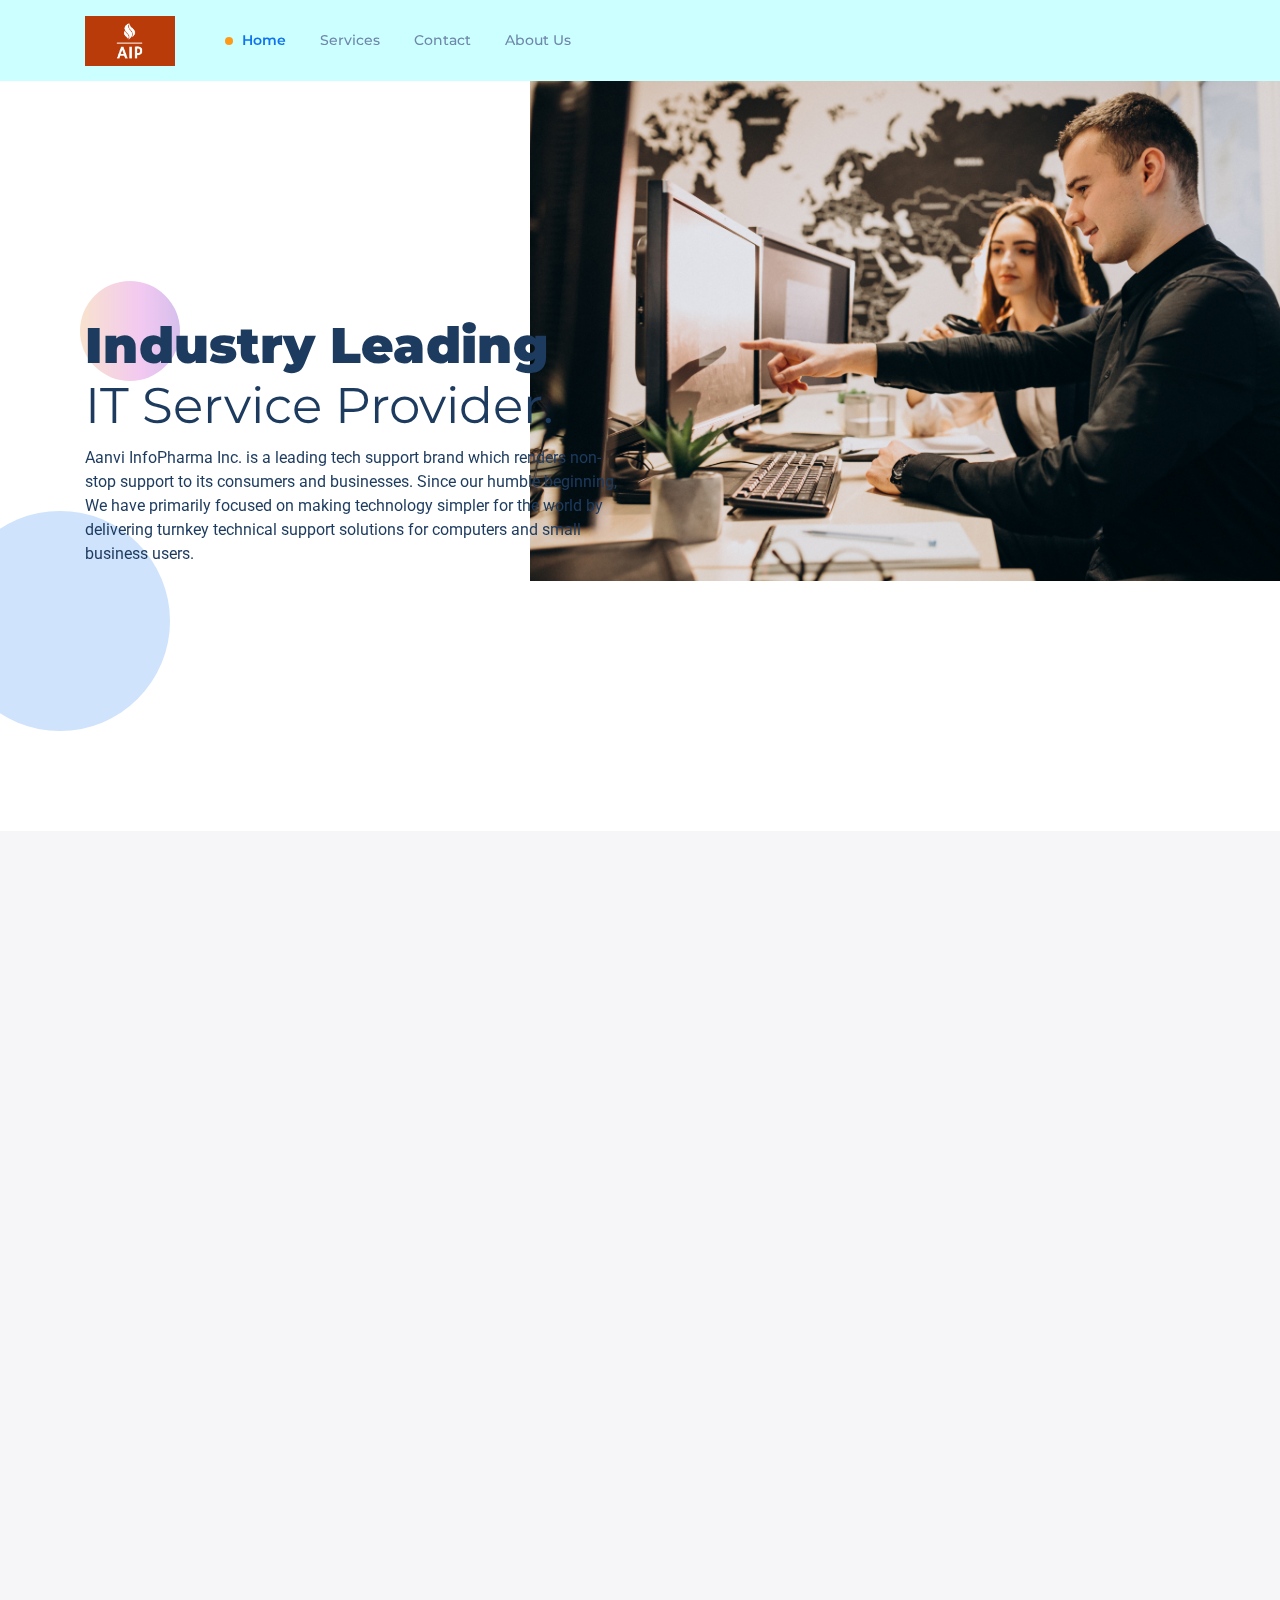
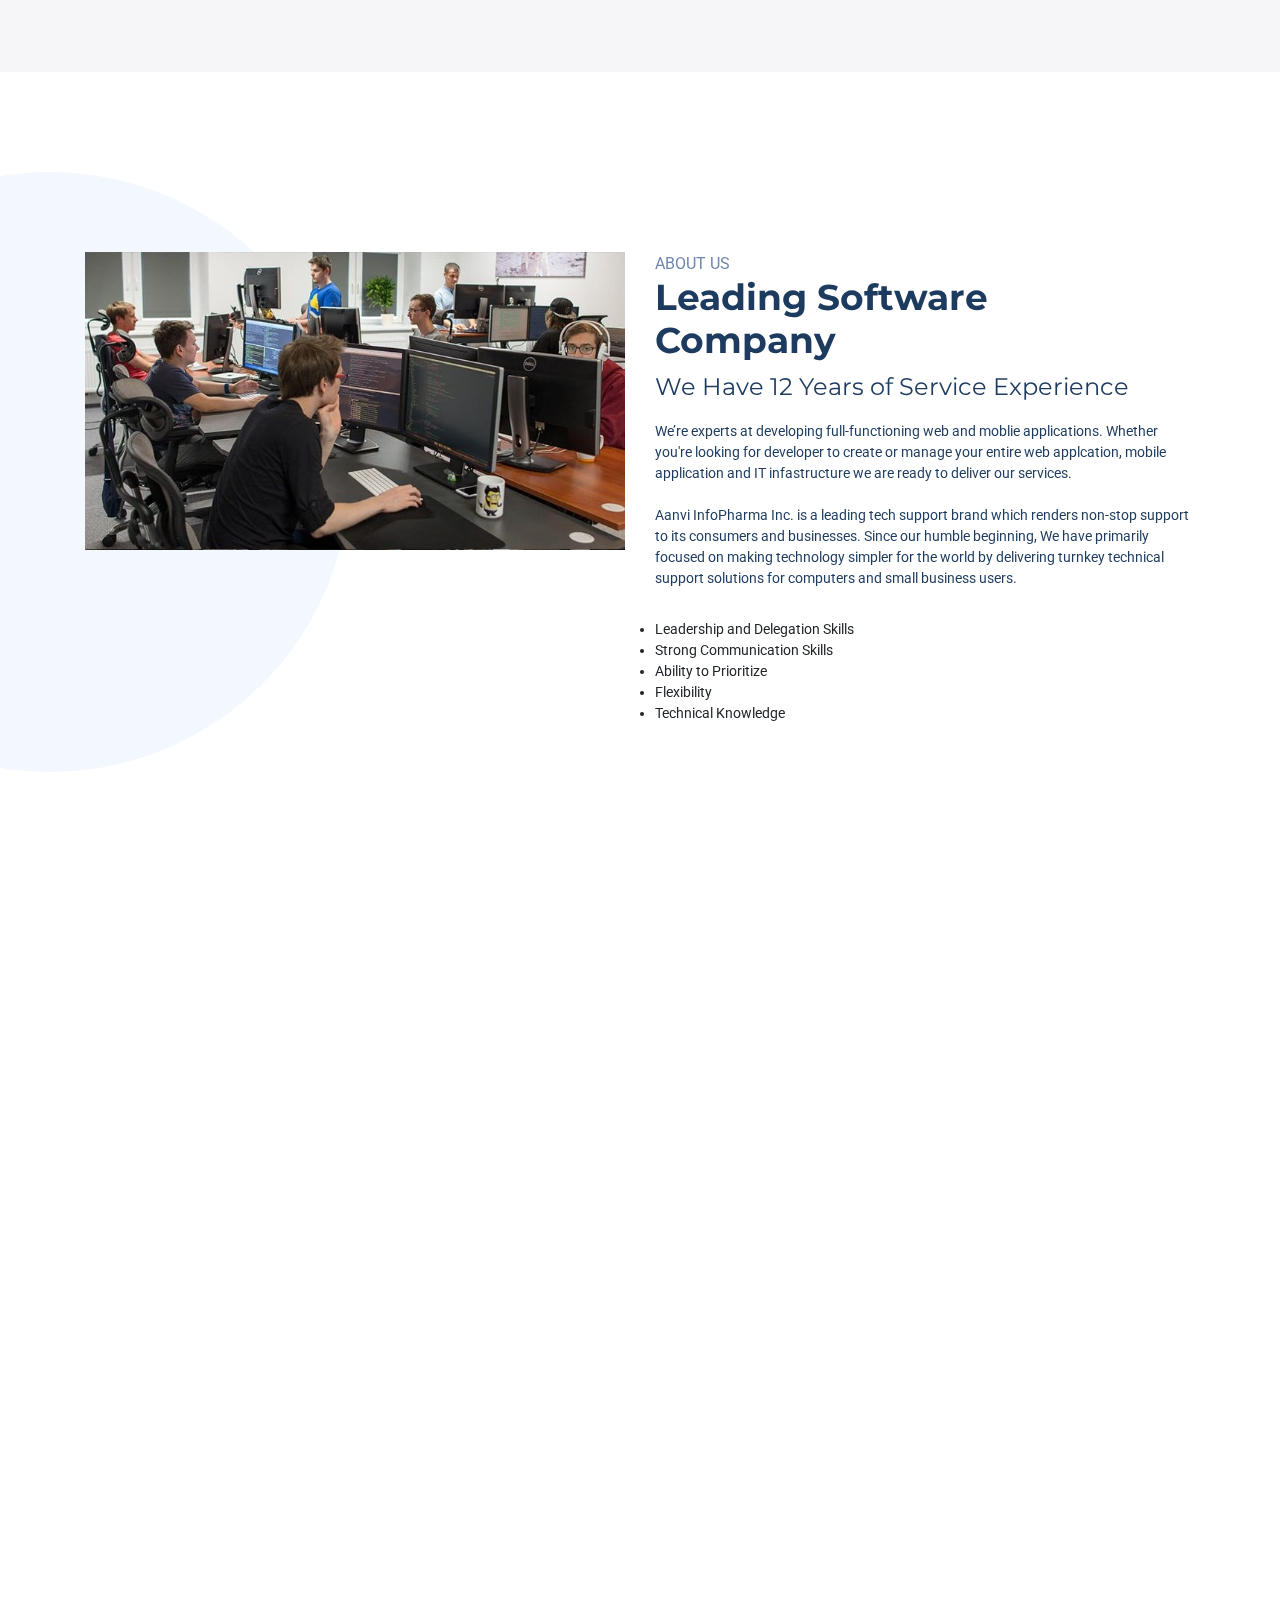
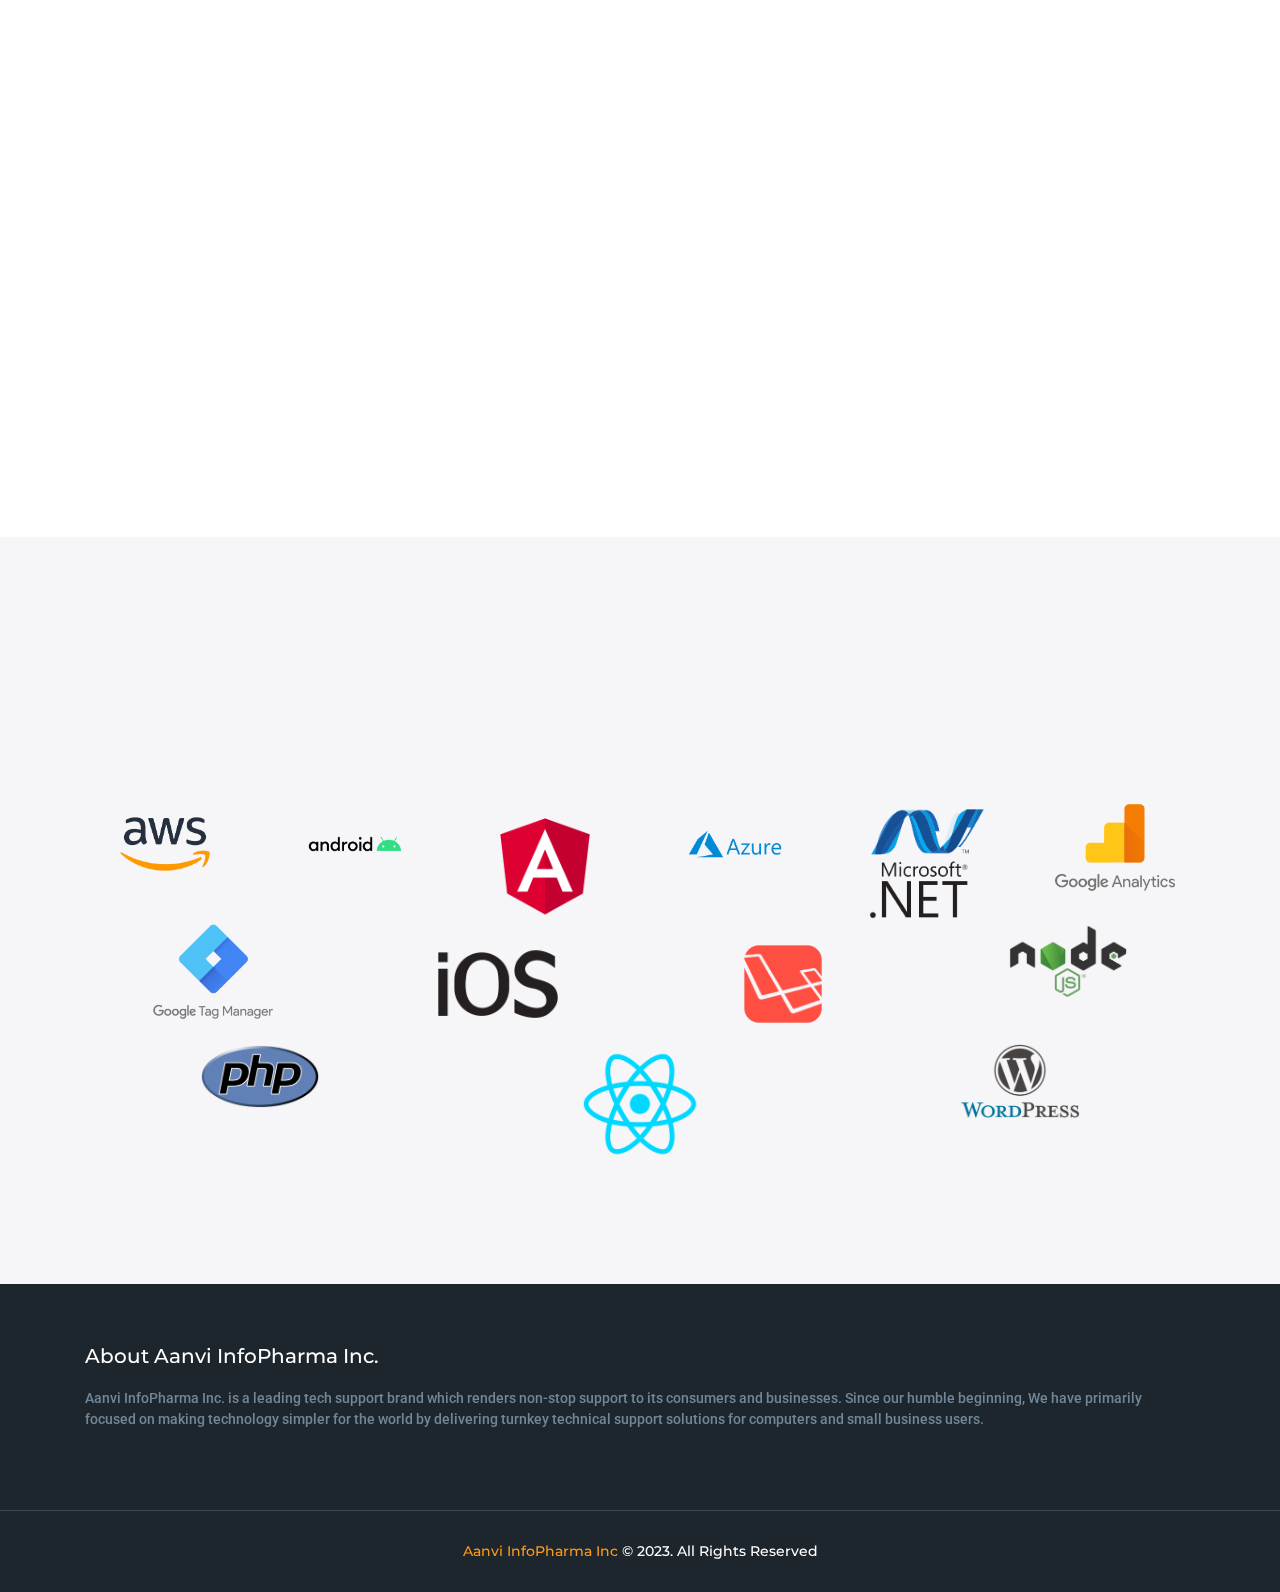
==== commit 854eff93: "Update index.html" ====
--- a/index.html
+++ b/index.html
@@ -335,7 +335,7 @@
         					<img class="team_img" alt="" src="img/woman.png">
         					<div class="team_info">
 	        					<p class="team_name">Anjali Patel</p>
-		        				<p class="team_designation">Director</p>
+		        				<p class="team_designation">IT Director</p>
 	        				</div>
         				</div>
         			</div>
@@ -343,8 +343,8 @@
         				<div class="team_member">
         					<img class="team_img" alt="" src="img/man (1).png">
         					<div class="team_info">
-	        					<p class="team_name">Vipul Patel</p>
-		        				<p class="team_designation">IT Project Manager</p>
+	        					<p class="team_name">Vipulkumar Patel</p>
+		        				<p class="team_designation">Senior Software Developer</p>
 	        				</div>
         				</div>
         			</div>
@@ -353,7 +353,7 @@
         					<img class="team_img" alt="" src="img/man.png">
         					<div class="team_info">
 	        					<p class="team_name">Thomas Chan</p>
-		        				<p class="team_designation">Sr. Software Engineer</p>
+		        				<p class="team_designation">Software Engineer</p>
 	        				</div>
         				</div>
         			</div>
@@ -361,8 +361,8 @@
         				<div class="team_member">
         					<img class="team_img" alt="" src="img/man (3).png">
         					<div class="team_info">
-	        					<p class="team_name">Sunil Patel</p>
-		        				<p class="team_designation">Software Developer</p>
+	        					<p class="team_name">Vijetkumar Patel</p>
+		        				<p class="team_designation">Senior Software Developer</p>
 	        				</div>
         				</div>
         			</div>
@@ -371,7 +371,7 @@
         					<img class="team_img" alt="" src="img/man (3).png">
         					<div class="team_info">
 	        					<p class="team_name">Rob Thompson</p>
-		        				<p class="team_designation">Support Engineer</p>
+		        				<p class="team_designation">IT Support Engineer</p>
 	        				</div>
         				</div>
         			</div>
@@ -386,10 +386,10 @@
         			</div>
                                 <div class="col-12 col-md-6 col-lg-3 wow fadeInUp"  data-wow-delay="0.4s">
         				<div class="team_member">
-        					<img class="team_img" alt="" src="img/man (3).png">
-        					<div class="team_info">
-	        					<p class="team_name">Rupesh Patel</p>
-		        				<p class="team_designation">Web Designer</p>
+        					<img class="team_img" alt="" src="img/woman.png">
+        					<div class="team_info">
+	        					<p class="team_name">Honey Patel</p>
+		        				<p class="team_designation">IT Administrator</p>
 	        				</div>
         				</div>
         			</div>
@@ -398,7 +398,7 @@
         					<img class="team_img" alt="" src="img/woman.png">
         					<div class="team_info">
 	        					<p class="team_name">Judy Brown</p>
-		        				<p class="team_designation">IT Support Engineer</p>
+		        				<p class="team_designation">Software Developer</p>
 	        				</div>
         				</div>
         			</div>
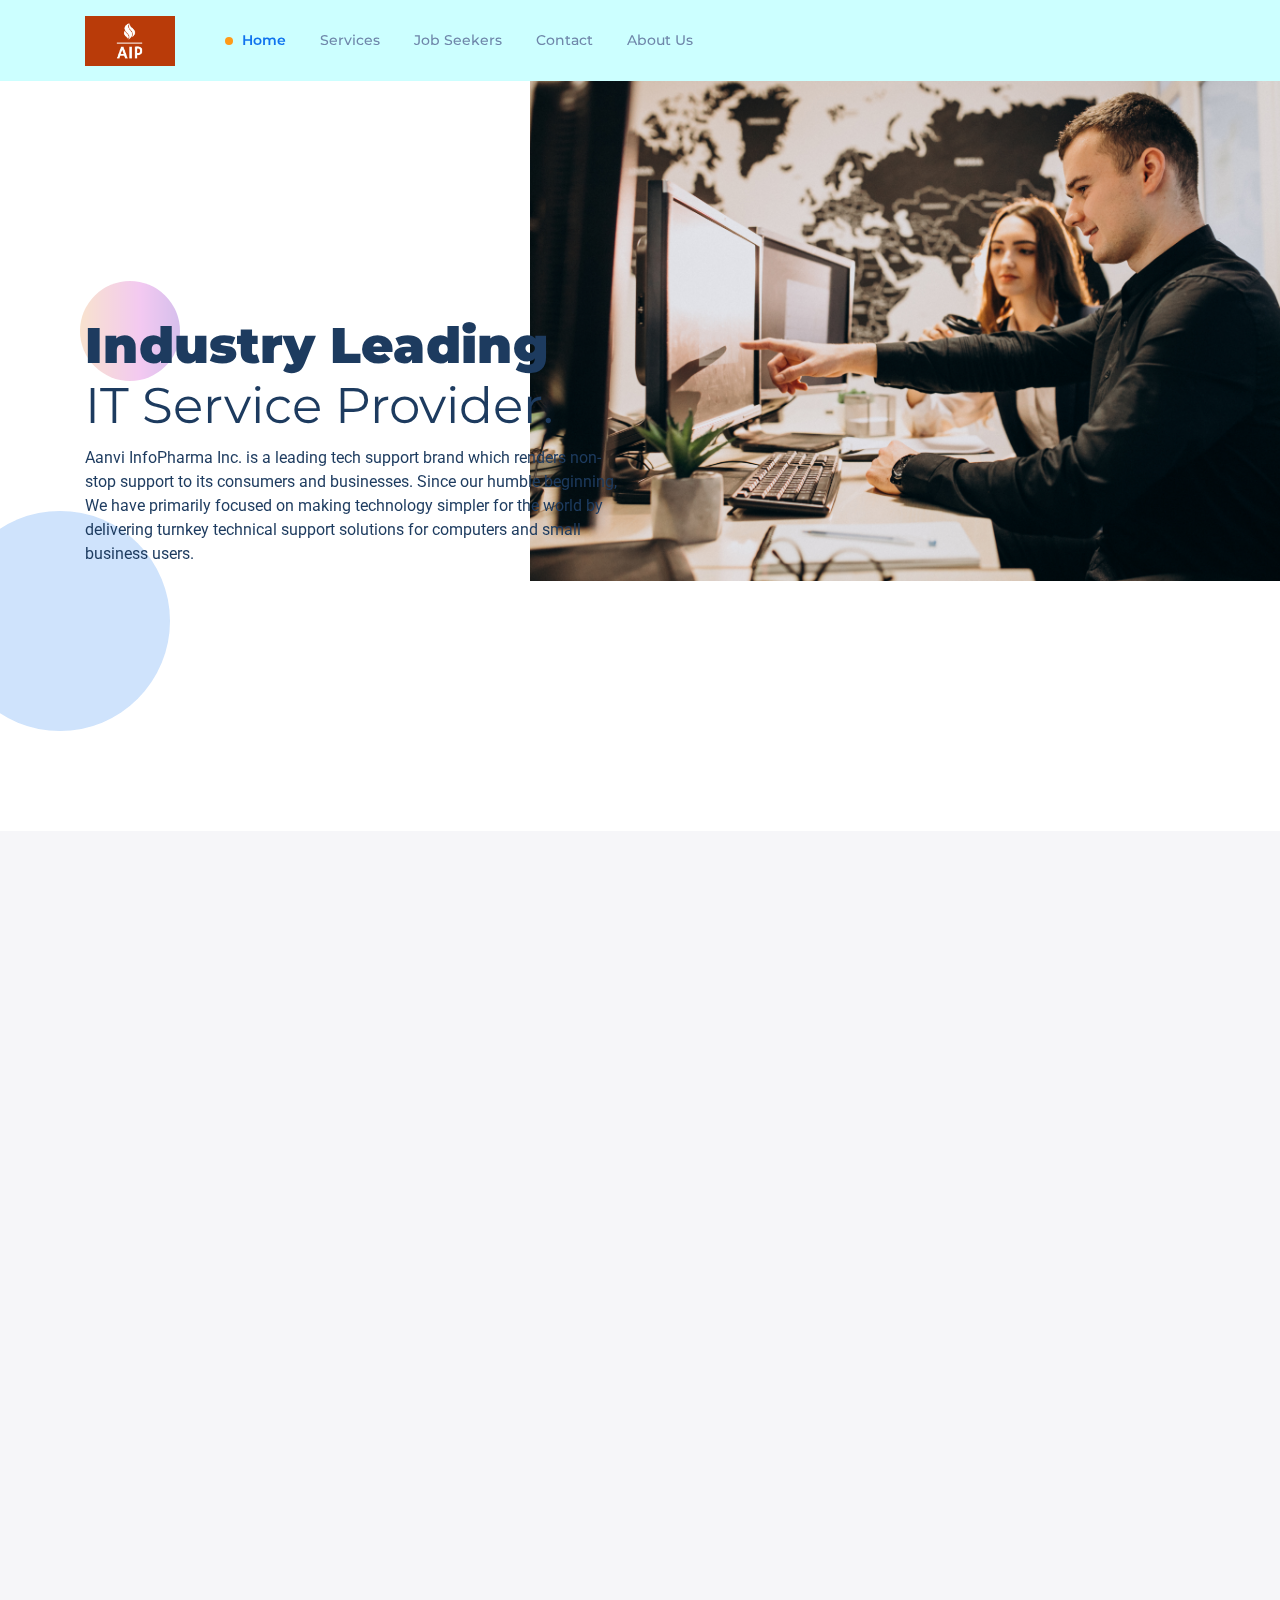
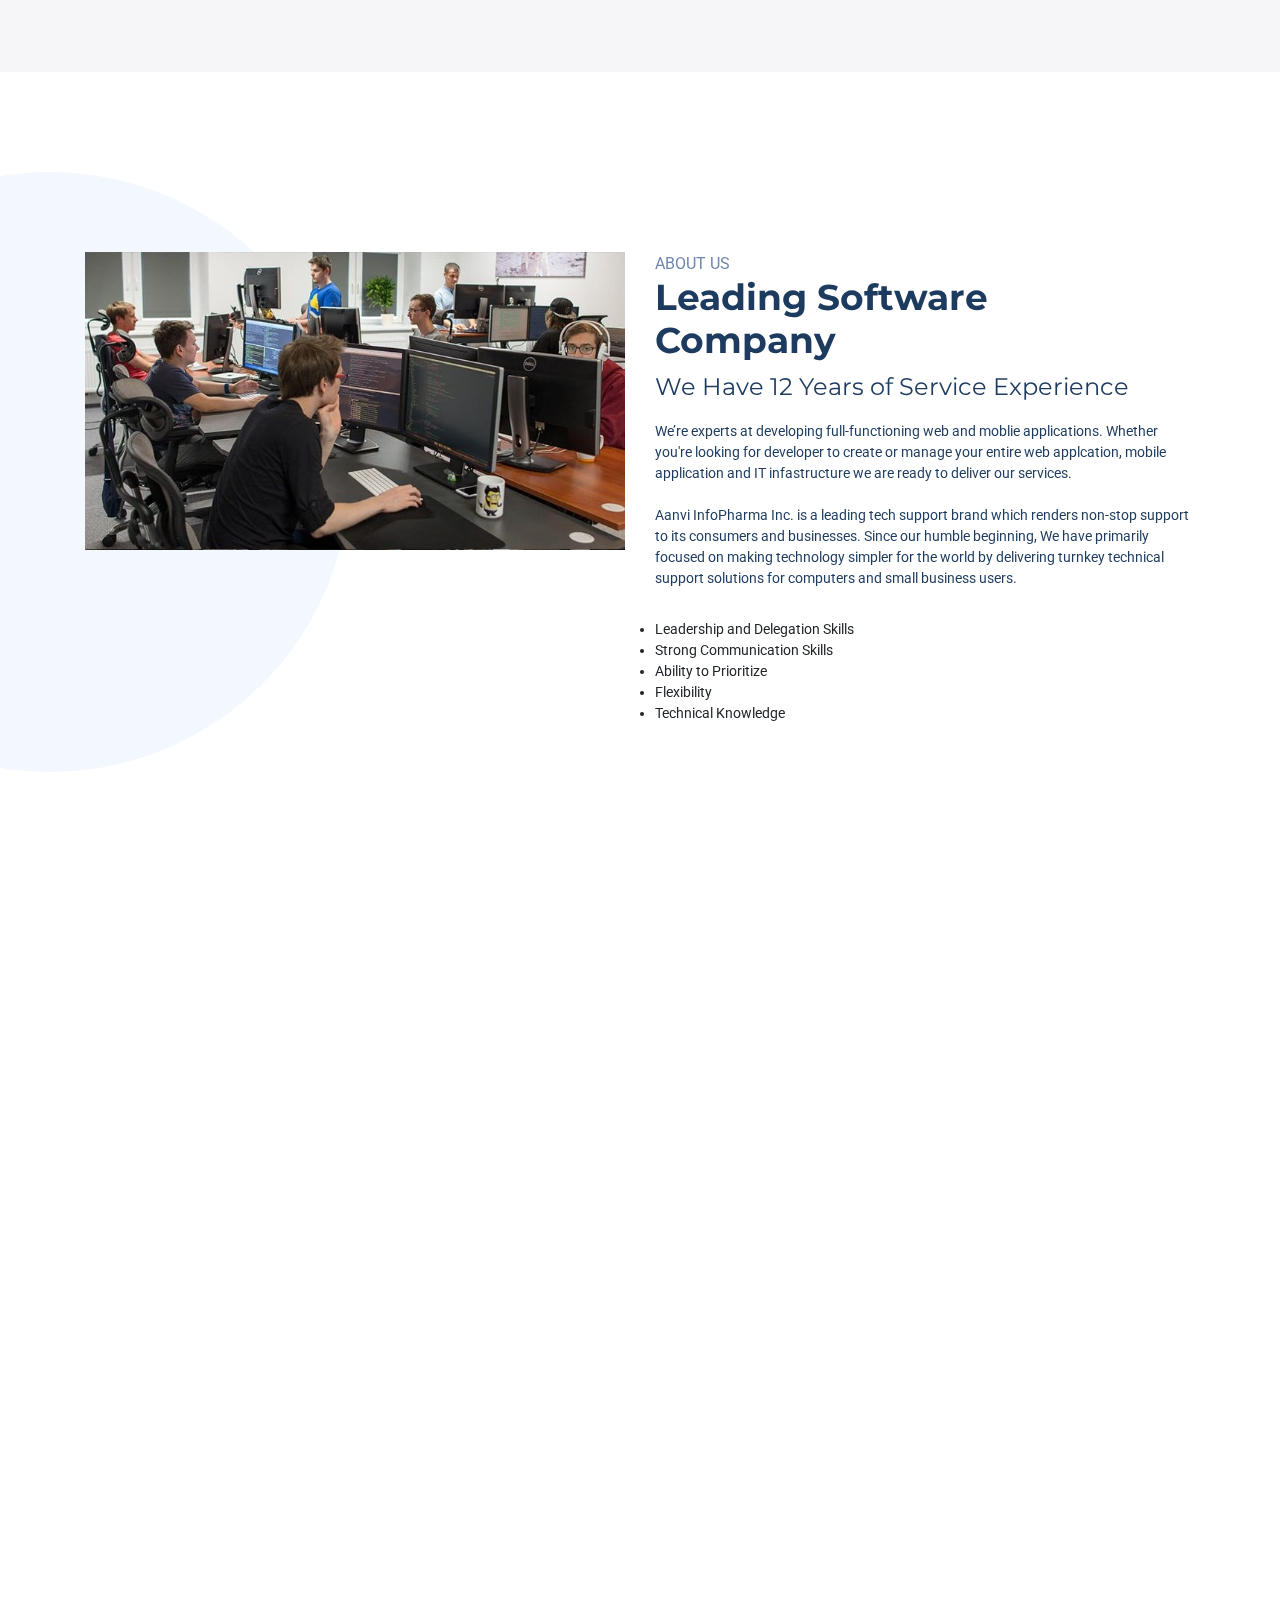
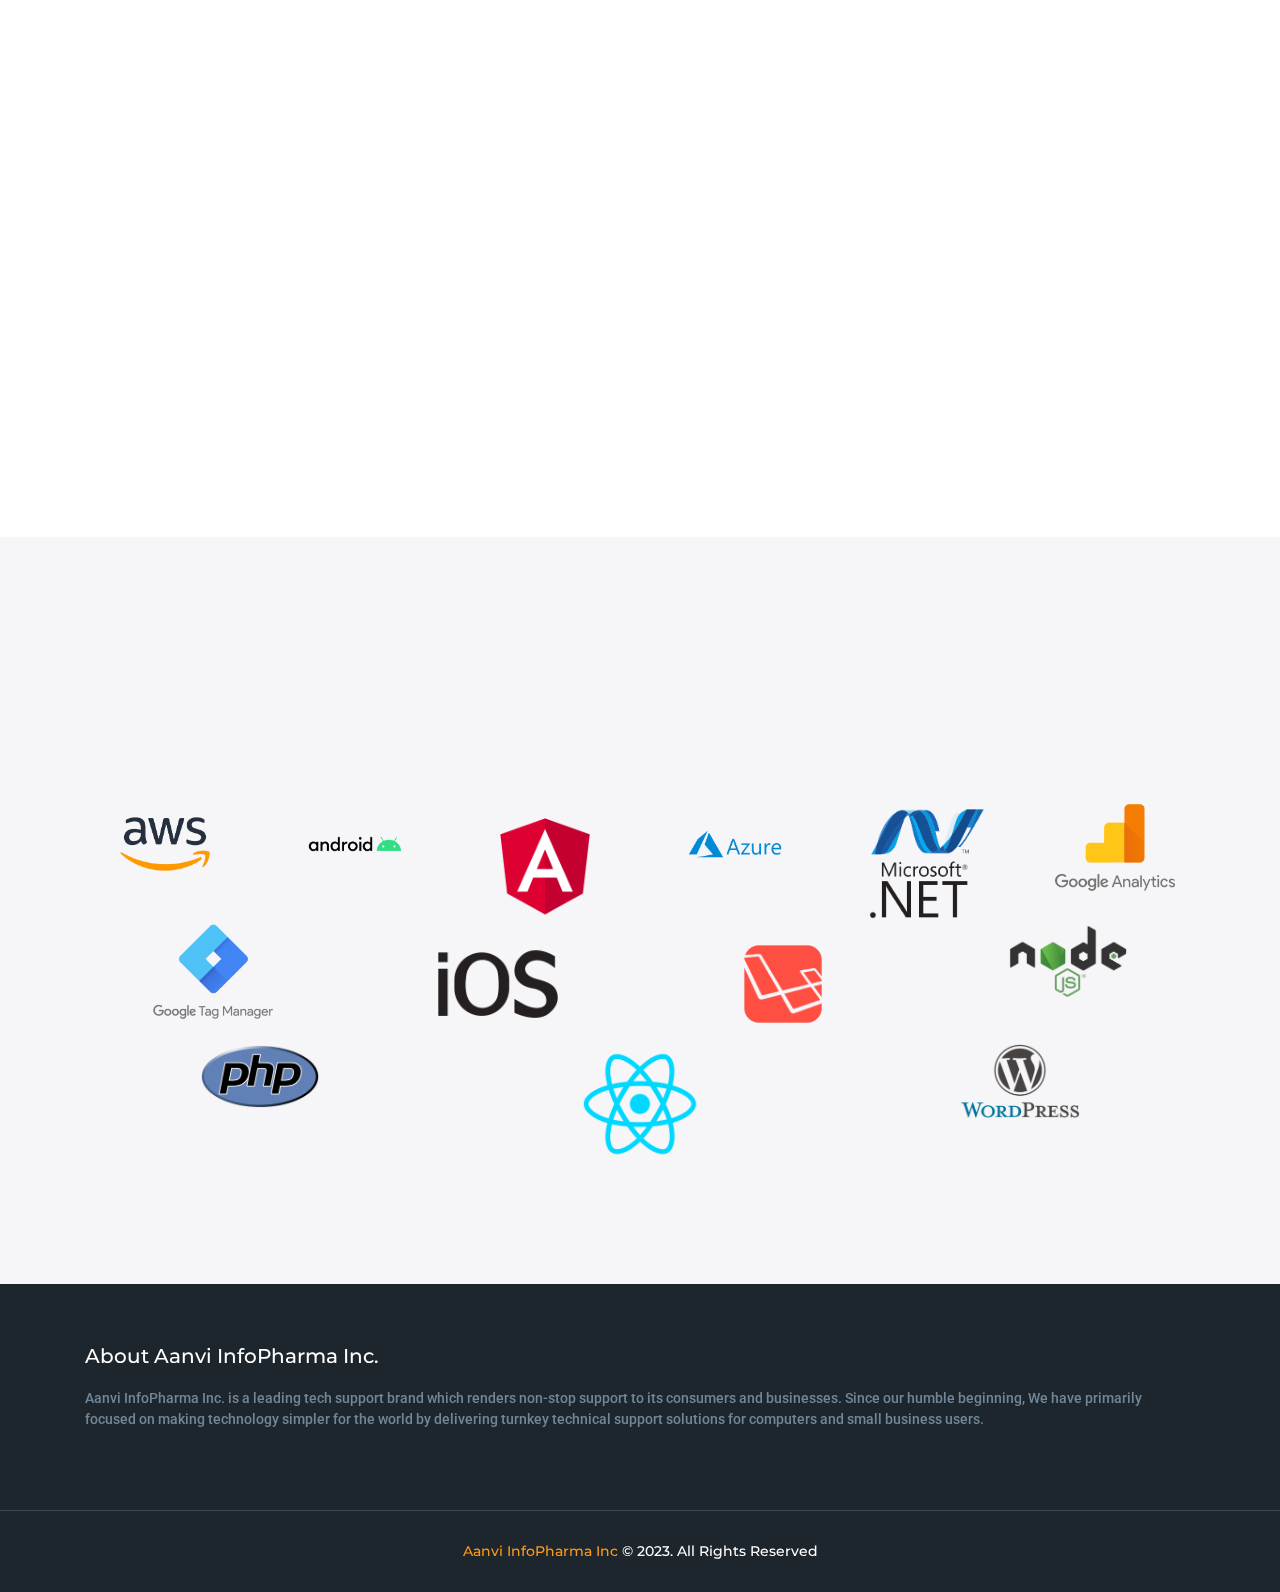
==== commit 5fe58e5b: "Added Job Seekers page" ====
--- a/index.html
+++ b/index.html
@@ -1,245 +1,264 @@
 <!DOCTYPE html>
 <html lang="en">
-<head>
-    
-    <!-- Title -->
-    <title>Aanvi InfoPharma Inc.</title>
-
-    <!-- Meta -->
-    <meta charset="UTF-8">
-    <meta name="description" content="Aanvi InfoPharma Inc. - IT Solutions for Your Business Services">
-    <meta name="keywords" content="bootstrap, clean, responsive, html5, css3, portfolio, blog, carousel, parallax, grid, coming soon, themeforest">
-    <meta name="viewport" content="width=device-width, initial-scale=1.0">
-    <meta property="og:type" content="Aanvi InfoPharma Inc. - IT Solutions for Your Business Services" />
-    <meta property="og:title" content="Aanvi InfoPharma Inc. - IT Solutions for Your Business Services" />
-    <meta property="og:description" content="Aanvi InfoPharma Inc. - IT Solutions for Your Business Services" />
-    <meta property="og:image" content="http://themefriend.com/Innovax/img/template/MainBanner.jpg" />
-    <meta property="og:url" content="http://themefriend.com/Innovax/" />
-    <meta property="og:site_name" content="Aanvi InfoPharma Inc." />
-    <meta name="robots" content="index, follow">
-
-    <link rel="icon" href="img/TitleLogo.png">
-    
-    <!-- Stylesheets
+
+    <head>
+
+        <!-- Title -->
+        <title>Aanvi InfoPharma Inc.</title>
+
+        <!-- Meta -->
+        <meta charset="UTF-8">
+        <meta name="description" content="Aanvi InfoPharma Inc. - IT Solutions for Your Business Services">
+        <meta name="keywords"
+            content="bootstrap, clean, responsive, html5, css3, portfolio, blog, carousel, parallax, grid, coming soon, themeforest">
+        <meta name="viewport" content="width=device-width, initial-scale=1.0">
+        <meta property="og:type" content="Aanvi InfoPharma Inc. - IT Solutions for Your Business Services" />
+        <meta property="og:title" content="Aanvi InfoPharma Inc. - IT Solutions for Your Business Services" />
+        <meta property="og:description" content="Aanvi InfoPharma Inc. - IT Solutions for Your Business Services" />
+        <meta property="og:image" content="http://themefriend.com/Innovax/img/template/MainBanner.jpg" />
+        <meta property="og:url" content="http://themefriend.com/Innovax/" />
+        <meta property="og:site_name" content="Aanvi InfoPharma Inc." />
+        <meta name="robots" content="index, follow">
+
+        <link rel="icon" href="img/TitleLogo.png">
+
+        <!-- Stylesheets
     ============================================= -->
 
-    <!-- Bootstrap -->
-    <link rel="stylesheet" href="css/bootstrap.min.css">
-
-    <!-- Fontawesome -->
-    <link href="css/fonts/fontawesome/css/all.css" rel="stylesheet">
-    <link rel="stylesheet" href="https://cdnjs.cloudflare.com/ajax/libs/font-awesome/4.7.0/css/font-awesome.min.css">
-
-    <!-- Animate css -->
-    <link rel="stylesheet" href="css/animate.css">
-
-    <!-- Owl carouser -->
-    <link rel="stylesheet" href="css/owl.carousel.min.css">
-    <link rel="stylesheet" href="css/owl.theme.default.min.css">
-
-    <!-- Main Css Files -->
-    <link rel="stylesheet" href="css/element.css">
-    <link rel="stylesheet" href="css/style.css">
-
-</head>
-<body>
-
-    <!-- Document Wrapper
+        <!-- Bootstrap -->
+        <link rel="stylesheet" href="css/bootstrap.min.css">
+
+        <!-- Fontawesome -->
+        <link href="css/fonts/fontawesome/css/all.css" rel="stylesheet">
+        <link rel="stylesheet"
+            href="https://cdnjs.cloudflare.com/ajax/libs/font-awesome/4.7.0/css/font-awesome.min.css">
+
+        <!-- Animate css -->
+        <link rel="stylesheet" href="css/animate.css">
+
+        <!-- Owl carouser -->
+        <link rel="stylesheet" href="css/owl.carousel.min.css">
+        <link rel="stylesheet" href="css/owl.theme.default.min.css">
+
+        <!-- Main Css Files -->
+        <link rel="stylesheet" href="css/element.css">
+        <link rel="stylesheet" href="css/style.css">
+
+    </head>
+
+    <body>
+
+        <!-- Document Wrapper
     =========================-->
 
-    <div id="wrapper">
-
-        <!-- Header -->
-        <!-- add stickyHeader class to header to make it sticky -->
-        <header class="stickyHeader">
-            <!-- fixed-top -->
-            <nav class="navbar navbar-expand-lg navbar-light bg-light" id="banner">
-                <div class="container">
-                    <!-- Brand -->
-                    <a class="navbar-brand" href="index.html">
-                        <img class="va-top" src="img/logo.jpeg" alt="">
-                    </a>
-
-                    <!-- Navbar links -->
-                    <div class="collapse navbar-collapse" id="collapsibleNavbar">
-                        <ul class="navbar-nav">
-                            <li class="nav-item active">
-                                <a class="nav-link" data-title="Home" href="index.html">Home</a>
-                            </li>
-                            
-                            <li class="nav-item">
-                                <a class="nav-link" data-title="Services" href="services.html">Services</a>
-                            </li>
-
-                            <li class="nav-item">
-                                <a class="nav-link" data-title="Contact" href="contact.html">Contact</a>
-                            </li>
-				
-			    <li class="nav-item">
-                                <a class="nav-link" data-title="About Us" href="aboutus.html">About Us</a>
-                            </li>
-                        </ul>
-                    </div>
-                </div>
-            </nav>
-        <!-- End Header -->
-
-        <!-- Hero section -->
-        <section class="hero_section">
-            <div class="container">
-                <div class="row row-eq-height">
-                    <div class="col-lg-6 col-md-4 col-12 justifyCenter alignItemsStart pr20">
-                        <div class="hero_content">
-                            <h1 class="mb10 text-color-dark">
-                                <strong class="displayBlock">Industry Leading</strong><span class="displayBlock">IT Service Provider.</span></h1>
-                            	<p class="text-color-dark mb30"  data-wow-delay="0.3s">Aanvi InfoPharma Inc. is a leading tech support brand which renders non-stop support to its consumers and businesses. Since our humble beginning, We have primarily focused on making technology simpler for the world by delivering turnkey technical support solutions for computers and small business users.</p>
-                        </div>
-                    </div>
-                </div>
-            </div>
-            <div class="img_area hero_img_area col-lg-6 d-none d-lg-block">
-                <img alt="" src="img/hero-img2.jpg"> 
-            </div>
-            <div id="js-scene">
-                <div class="items__layer layer" data-depth=".2">
-                  <div class="move_el move_el1" data-title="no.1">
-                  </div>
-                </div>
-                <div class="items__layer layer" data-depth=".2">
-                  <div class="move_el move_el2" data-title="no.1">
-                  </div>
-                </div>
-            </div>
-        </section>
-        <!-- End Hero section -->
-
-        <!-- Our services -->
-        <section class="service_section bg-color-light2 sectionPB sectionPT">
-            <div class="container">
-                <div class="col-md-6 col-center mb60 textCenter">
-                    <h2 class="heading mb20 wow fadeInUp">Our Services</h2>
-                    <p class="sub-heading bottom-line text-color-lightBlue wow fadeInUp"  data-wow-delay="0.1s">Following are the services we provide.</p>
-                </div>
-                <div class="row">
-                    <div class="col-lg-4 col-md-6 col-12 wow fadeInUp" data-wow-delay="0.1s">
-                        <div class="service_item">
-                            <div class="service_icon_wrapper mb20">
-                                <img alt="" class="service_icon" src="img/soft_dev.png">
-                            </div>
-                            <p class="mb10 service_title">Web Development</p>
-<!--                             <p class="text-color-lightBlue mb10">Lorem ipsum dolor sit amet, consectetur adipisicing elit, sed do eiusmod
+        <div id="wrapper">
+
+            <!-- Header -->
+            <!-- add stickyHeader class to header to make it sticky -->
+            <header class="stickyHeader">
+                <!-- fixed-top -->
+                <nav class="navbar navbar-expand-lg navbar-light bg-light" id="banner">
+                    <div class="container">
+                        <!-- Brand -->
+                        <a class="navbar-brand" href="index.html">
+                            <img class="va-top" src="img/logo.jpeg" alt="">
+                        </a>
+
+                        <!-- Navbar links -->
+                        <div class="collapse navbar-collapse" id="collapsibleNavbar">
+                            <ul class="navbar-nav">
+                                <li class="nav-item active">
+                                    <a class="nav-link" data-title="Home" href="index.html">Home</a>
+                                </li>
+                                <li class="nav-item">
+                                    <a class="nav-link" data-title="Services" href="services.html">Services</a>
+                                </li>
+                                <li class="nav-item">
+                                    <a class="nav-link" data-title="Services" href="job_seekers.html">Job Seekers</a>
+                                </li>
+                                <li class="nav-item">
+                                    <a class="nav-link" data-title="Contact" href="contact.html">Contact</a>
+                                </li>
+
+                                <li class="nav-item">
+                                    <a class="nav-link" data-title="About Us" href="aboutus.html">About Us</a>
+                                </li>
+                            </ul>
+                        </div>
+                    </div>
+                </nav>
+                <!-- End Header -->
+
+                <!-- Hero section -->
+                <section class="hero_section">
+                    <div class="container">
+                        <div class="row row-eq-height">
+                            <div class="col-lg-6 col-md-4 col-12 justifyCenter alignItemsStart pr20">
+                                <div class="hero_content">
+                                    <h1 class="mb10 text-color-dark">
+                                        <strong class="displayBlock">Industry Leading</strong><span
+                                            class="displayBlock">IT Service Provider.</span>
+                                    </h1>
+                                    <p class="text-color-dark mb30" data-wow-delay="0.3s">Aanvi InfoPharma Inc. is a
+                                        leading tech support brand which renders non-stop support to its consumers and
+                                        businesses. Since our humble beginning, We have primarily focused on making
+                                        technology simpler for the world by delivering turnkey technical support
+                                        solutions for computers and small business users.</p>
+                                </div>
+                            </div>
+                        </div>
+                    </div>
+                    <div class="img_area hero_img_area col-lg-6 d-none d-lg-block">
+                        <img alt="" src="img/hero-img2.jpg">
+                    </div>
+                    <div id="js-scene">
+                        <div class="items__layer layer" data-depth=".2">
+                            <div class="move_el move_el1" data-title="no.1">
+                            </div>
+                        </div>
+                        <div class="items__layer layer" data-depth=".2">
+                            <div class="move_el move_el2" data-title="no.1">
+                            </div>
+                        </div>
+                    </div>
+                </section>
+                <!-- End Hero section -->
+
+                <!-- Our services -->
+                <section class="service_section bg-color-light2 sectionPB sectionPT">
+                    <div class="container">
+                        <div class="col-md-6 col-center mb60 textCenter">
+                            <h2 class="heading mb20 wow fadeInUp">Our Services</h2>
+                            <p class="sub-heading bottom-line text-color-lightBlue wow fadeInUp" data-wow-delay="0.1s">
+                                Following are the services we provide.</p>
+                        </div>
+                        <div class="row">
+                            <div class="col-lg-4 col-md-6 col-12 wow fadeInUp" data-wow-delay="0.1s">
+                                <div class="service_item">
+                                    <div class="service_icon_wrapper mb20">
+                                        <img alt="" class="service_icon" src="img/soft_dev.png">
+                                    </div>
+                                    <p class="mb10 service_title">Web Development</p>
+                                    <!--                             <p class="text-color-lightBlue mb10">Lorem ipsum dolor sit amet, consectetur adipisicing elit, sed do eiusmod
                             tempor incididunt ut labore et dolore.</p>
                             <a class="line-animation" href="#.">Learn More</a> -->
-                        </div>
-</div>
-                    <div class="col-lg-4 col-md-6 col-12 wow fadeInUp" data-wow-delay="0.1s">
-                        <div class="service_item">
-                            <div class="service_icon_wrapper mb20">
-                                <img alt="" class="service_icon" src="img/data_mng.png">
-                            </div>
-                            <p class="mb10 service_title">Data Management</p>
-<!--                             <p class="text-color-lightBlue mb10">Lorem ipsum dolor sit amet, consectetur adipisicing elit, sed do eiusmod
+                                </div>
+                            </div>
+                            <div class="col-lg-4 col-md-6 col-12 wow fadeInUp" data-wow-delay="0.1s">
+                                <div class="service_item">
+                                    <div class="service_icon_wrapper mb20">
+                                        <img alt="" class="service_icon" src="img/data_mng.png">
+                                    </div>
+                                    <p class="mb10 service_title">Data Management</p>
+                                    <!--                             <p class="text-color-lightBlue mb10">Lorem ipsum dolor sit amet, consectetur adipisicing elit, sed do eiusmod
                             tempor incididunt ut labore et dolore.</p>
                             <a class="line-animation" href="#.">Learn More</a> -->
-                        </div>
-                    </div>
-                    <div class="col-lg-4 col-md-6 col-12 wow fadeInUp" data-wow-delay="0.4s">
-                        <div class="service_item">
-                            <div class="service_icon_wrapper mb20">
-                                <img alt="" class="service_icon" src="img/analytics.png">
-                            </div>
-                            <p class="mb10 service_title">Analytics Solutions</p>
-<!--                             <p class="text-color-lightBlue mb10">Lorem ipsum dolor sit amet, consectetur adipisicing elit, sed do eiusmod
+                                </div>
+                            </div>
+                            <div class="col-lg-4 col-md-6 col-12 wow fadeInUp" data-wow-delay="0.4s">
+                                <div class="service_item">
+                                    <div class="service_icon_wrapper mb20">
+                                        <img alt="" class="service_icon" src="img/analytics.png">
+                                    </div>
+                                    <p class="mb10 service_title">Analytics Solutions</p>
+                                    <!--                             <p class="text-color-lightBlue mb10">Lorem ipsum dolor sit amet, consectetur adipisicing elit, sed do eiusmod
                             tempor incididunt ut labore et dolore.</p>
                             <a class="line-animation" href="#.">Learn More</a> -->
-                        </div>
-                    </div>
-                    <div class="col-lg-4 col-md-6 col-12 wow fadeInUp" data-wow-delay="0.5s">
-                        <div class="service_item">
-                            <div class="service_icon_wrapper mb20">
-                                <img alt="" class="service_icon" src="img/mobile_app.png">
-                            </div>
-                            <p class="mb10 service_title">Mobile Applications</p>
-<!--                             <p class="text-color-lightBlue mb10">Lorem ipsum dolor sit amet, consectetur adipisicing elit, sed do eiusmod
+                                </div>
+                            </div>
+                            <div class="col-lg-4 col-md-6 col-12 wow fadeInUp" data-wow-delay="0.5s">
+                                <div class="service_item">
+                                    <div class="service_icon_wrapper mb20">
+                                        <img alt="" class="service_icon" src="img/mobile_app.png">
+                                    </div>
+                                    <p class="mb10 service_title">Mobile Applications</p>
+                                    <!--                             <p class="text-color-lightBlue mb10">Lorem ipsum dolor sit amet, consectetur adipisicing elit, sed do eiusmod
                             tempor incididunt ut labore et dolore.</p>
                             <a class="line-animation" href="#.">Learn More</a> -->
-                        </div>
-                    </div>
-                    <div class="col-lg-4 col-md-6 col-12 wow fadeInUp" data-wow-delay="0.6s">
-                        <div class="service_item">
-                            <div class="service_icon_wrapper mb20">
-                                <img alt="" class="service_icon" src="img/saas.png">
-                            </div>
-                            <p class="mb10 service_title">Product Design</p>
-<!--                             <p class="text-color-lightBlue mb10">Lorem ipsum dolor sit amet, consectetur adipisicing elit, sed do eiusmod
+                                </div>
+                            </div>
+                            <div class="col-lg-4 col-md-6 col-12 wow fadeInUp" data-wow-delay="0.6s">
+                                <div class="service_item">
+                                    <div class="service_icon_wrapper mb20">
+                                        <img alt="" class="service_icon" src="img/saas.png">
+                                    </div>
+                                    <p class="mb10 service_title">Product Design</p>
+                                    <!--                             <p class="text-color-lightBlue mb10">Lorem ipsum dolor sit amet, consectetur adipisicing elit, sed do eiusmod
                             tempor incididunt ut labore et dolore.</p>
                             <a class="line-animation" href="#.">Learn More</a> -->
-                        </div>
-                    </div>
-                    <div class="col-lg-4 col-md-6 col-12 wow fadeInUp" data-wow-delay="0.7s">
-                        <div class="service_item">
-                            <div class="service_icon_wrapper mb20">
-                                <img alt="" class="service_icon" src="img/consulting.png">
-                            </div>
-                            <p class="mb10 service_title">Support and Maintenance</p>
-<!--                             <p class="text-color-lightBlue mb10">Lorem ipsum dolor sit amet, consectetur adipisicing elit, sed do eiusmod
+                                </div>
+                            </div>
+                            <div class="col-lg-4 col-md-6 col-12 wow fadeInUp" data-wow-delay="0.7s">
+                                <div class="service_item">
+                                    <div class="service_icon_wrapper mb20">
+                                        <img alt="" class="service_icon" src="img/consulting.png">
+                                    </div>
+                                    <p class="mb10 service_title">Support and Maintenance</p>
+                                    <!--                             <p class="text-color-lightBlue mb10">Lorem ipsum dolor sit amet, consectetur adipisicing elit, sed do eiusmod
                             tempor incididunt ut labore et dolore.</p>
                             <a class="line-animation" href="#.">Learn More</a> -->
-                        </div>
-                    </div>
-                </div>
-            </div>
-        </section>
-        <!-- End Our services -->
-
-        <!-- About section -->
-        <section class="about_section sectionPT sectionPB">
-            <div class="container">
-                <div class="col-md-6 col-center mb60 textCenter">
-                </div>
-                <div class="row row-eq-height">
-                    <div class="col-lg-6 col-md-6 col-sm-12 col-12">
-                        <div class="img_area">
-                            <img alt="" src="img/about-img3.jpg">
-                        </div>
-                    </div>
-                    <div class="col-lg-6 col-md-6 col-sm-12 col-12">
-
-                        <div class="about_content">
-                            <p class="sub-heading text-color-lightBlue">ABOUT US</p>
-                            <h2 class="heading mb10"  data-wow-delay="0.1s">Leading Software<br> Company</h2>
-                            <h5 class="about_content_title mb20"  data-wow-delay="0.2s">We Have 12 Years of Service Experience</h5>
-                            <p class="text-color-dark mb30" data-wow-delay="0.3s">We’re experts at developing full-functioning web and moblie applications. Whether you're looking for developer to create or manage your entire web applcation, mobile application and IT infastructure we are ready to deliver our services. <br><br>
-				Aanvi InfoPharma Inc. is a leading tech support brand which renders non-stop support to its consumers and businesses. Since our humble beginning, We have primarily focused on making technology simpler for the world by delivering turnkey technical support solutions for computers and small business users.
-				<br>
-				<li>Leadership and Delegation Skills</li>
-				<li>Strong Communication Skills</li>
-				<li>Ability to Prioritize</li>
-				<li>Flexibility</li>
-				<li>Technical Knowledge
-				</li>
-			    </p>
-			</div>
-                    </div>
-                </div>
-            </div>
-            <!-- <div class="move_el move_el5 d-none d-lg-block"></div>
+                                </div>
+                            </div>
+                        </div>
+                    </div>
+                </section>
+                <!-- End Our services -->
+
+                <!-- About section -->
+                <section class="about_section sectionPT sectionPB">
+                    <div class="container">
+                        <div class="col-md-6 col-center mb60 textCenter">
+                        </div>
+                        <div class="row row-eq-height">
+                            <div class="col-lg-6 col-md-6 col-sm-12 col-12">
+                                <div class="img_area">
+                                    <img alt="" src="img/about-img3.jpg">
+                                </div>
+                            </div>
+                            <div class="col-lg-6 col-md-6 col-sm-12 col-12">
+
+                                <div class="about_content">
+                                    <p class="sub-heading text-color-lightBlue">ABOUT US</p>
+                                    <h2 class="heading mb10" data-wow-delay="0.1s">Leading Software<br> Company</h2>
+                                    <h5 class="about_content_title mb20" data-wow-delay="0.2s">We Have 12 Years of
+                                        Service Experience</h5>
+                                    <p class="text-color-dark mb30" data-wow-delay="0.3s">We’re experts at developing
+                                        full-functioning web and moblie applications. Whether you're looking for
+                                        developer to create or manage your entire web applcation, mobile application and
+                                        IT infastructure we are ready to deliver our services. <br><br>
+                                        Aanvi InfoPharma Inc. is a leading tech support brand which renders non-stop
+                                        support to its consumers and businesses. Since our humble beginning, We have
+                                        primarily focused on making technology simpler for the world by delivering
+                                        turnkey technical support solutions for computers and small business users.
+                                        <br>
+                                        <li>Leadership and Delegation Skills</li>
+                                        <li>Strong Communication Skills</li>
+                                        <li>Ability to Prioritize</li>
+                                        <li>Flexibility</li>
+                                        <li>Technical Knowledge
+                                        </li>
+                                    </p>
+                                </div>
+                            </div>
+                        </div>
+                    </div>
+                    <!-- <div class="move_el move_el5 d-none d-lg-block"></div>
             <div class="move_el move_el6 d-none d-lg-block"></div> -->
-            <div id="js-scene2">
-                <div class="items__layer layer" data-depth=".2">
-                  <div class="move_el move_el5" data-title="no.1">
-                  </div>
-                </div>
-                <div class="items__layer layer" data-depth=".2">
-                  <div class="move_el move_el6" data-title="no.1">
-                  </div>
-                </div>
-            </div>
-        </section>
-        <!-- End About section -->
-
-        <!-- Portfolio section -->
-        <!-- <section class="portfolio_section sectionPB sectionPT bg-color-light2">
+                    <div id="js-scene2">
+                        <div class="items__layer layer" data-depth=".2">
+                            <div class="move_el move_el5" data-title="no.1">
+                            </div>
+                        </div>
+                        <div class="items__layer layer" data-depth=".2">
+                            <div class="move_el move_el6" data-title="no.1">
+                            </div>
+                        </div>
+                    </div>
+                </section>
+                <!-- End About section -->
+
+                <!-- Portfolio section -->
+                <!-- <section class="portfolio_section sectionPB sectionPT bg-color-light2">
         	<div class="container">
         		<div class="col-md-6 col-center mb60 textCenter">
                     <h2 class="heading mb20 wow fadeInUp">Our Portfolio</h2>
@@ -320,174 +339,180 @@
         	</div>
         </section>
 	-->
-        <!-- End Portfolio section -->
-
-        <!-- Team Section -->
-        <section class="sectionPB sectionPT">
-        	<div class="container">
-        		<div class="col-md-6 col-center mb60 textCenter">
-                    <h2 class="heading mb20 wow fadeInUp">Our Team</h2>
-                    <p class="sub-heading bottom-line text-color-lightBlue wow fadeInUp"  data-wow-delay="0.1s">Meet our team.</p>
-                </div>
-        		<div class="row">
-        			<div class="col-12 col-md-6 col-lg-3 wow fadeInUp"  data-wow-delay="0.1s">
-        				<div class="team_member">
-        					<img class="team_img" alt="" src="img/woman.png">
-        					<div class="team_info">
-	        					<p class="team_name">Anjali Patel</p>
-		        				<p class="team_designation">IT Director</p>
-	        				</div>
-        				</div>
-        			</div>
-        			<div class="col-12 col-md-6 col-lg-3 wow fadeInUp"  data-wow-delay="0.3s">
-        				<div class="team_member">
-        					<img class="team_img" alt="" src="img/man (1).png">
-        					<div class="team_info">
-	        					<p class="team_name">Vipulkumar Patel</p>
-		        				<p class="team_designation">Senior Software Developer</p>
-	        				</div>
-        				</div>
-        			</div>
-				<div class="col-12 col-md-6 col-lg-3 wow fadeInUp"  data-wow-delay="0.2s">
-        				<div class="team_member">
-        					<img class="team_img" alt="" src="img/man.png">
-        					<div class="team_info">
-	        					<p class="team_name">Thomas Chan</p>
-		        				<p class="team_designation">Software Engineer</p>
-	        				</div>
-        				</div>
-        			</div>
-        			<div class="col-12 col-md-6 col-lg-3 wow fadeInUp"  data-wow-delay="0.4s">
-        				<div class="team_member">
-        					<img class="team_img" alt="" src="img/man (3).png">
-        					<div class="team_info">
-	        					<p class="team_name">Vijetkumar Patel</p>
-		        				<p class="team_designation">Senior Software Developer</p>
-	        				</div>
-        				</div>
-        			</div>
-                                <div class="col-12 col-md-6 col-lg-3 wow fadeInUp"  data-wow-delay="0.4s">
-        				<div class="team_member">
-        					<img class="team_img" alt="" src="img/man (3).png">
-        					<div class="team_info">
-	        					<p class="team_name">Rob Thompson</p>
-		        				<p class="team_designation">IT Support Engineer</p>
-	        				</div>
-        				</div>
-        			</div>
-                                <div class="col-12 col-md-6 col-lg-3 wow fadeInUp"  data-wow-delay="0.4s">
-        				<div class="team_member">
-        					<img class="team_img" alt="" src="img/man (3).png">
-        					<div class="team_info">
-	        					<p class="team_name">Kansara Ketul</p>
-		        				<p class="team_designation">IT Consultant</p>
-	        				</div>
-        				</div>
-        			</div>
-                                <div class="col-12 col-md-6 col-lg-3 wow fadeInUp"  data-wow-delay="0.4s">
-        				<div class="team_member">
-        					<img class="team_img" alt="" src="img/woman.png">
-        					<div class="team_info">
-	        					<p class="team_name">Honey Patel</p>
-		        				<p class="team_designation">IT Administrator</p>
-	        				</div>
-        				</div>
-        			</div>
-			        <div class="col-12 col-md-6 col-lg-3 wow fadeInUp"  data-wow-delay="0.4s">
-        				<div class="team_member">
-        					<img class="team_img" alt="" src="img/woman.png">
-        					<div class="team_info">
-	        					<p class="team_name">Judy Brown</p>
-		        				<p class="team_designation">Software Developer</p>
-	        				</div>
-        				</div>
-        			</div>
-        		</div>
-        	</div>
-        </section>
-        <!-- End Team Section -->
-
-        <!-- Portfolio section -->
-        <section class="portfolio_section sectionPB sectionPT bg-color-light2">
-        	<div class="container">
-        		<div class="col-md-6 col-center mb60 textCenter">
-                    <h2 class="heading mb20 wow fadeInUp">Our Technologies</h2>
-                    <p class="sub-heading bottom-line text-color-lightBlue wow fadeInUp"  data-wow-delay="0.1s">Here are the technologies we work with.</p>
-                </div>
-       
-                <div class="row">
-                    <div class="col-lg-2 col-md-6 col-sm-12">
-                        <img class="center" src="img/AmazonWebServices.png">
-                    </div>
-
-                    <div class="col-lg-2 col-md-6 col-sm-12">
-                        <img class="center" src="img/Android.png">
-                    </div>
-
-                    <div class="col-lg-2 col-md-6 col-sm-12">
-                        <img class="center" src="img/Angular.png">
-                    </div>
-
-                    <div class="col-lg-2 col-md-6 col-sm-12">
-                        <img class="center" src="img/Azure.png">
-                    </div>
-
-                    <div class="col-lg-2 col-md-6 col-sm-12">
-                        <img class="center" src="img/dotnet.png">
-                    </div>
-
-                    <div class="col-lg-2 col-md-6 col-sm-12">
-                        <img class="center" src="img/GoogleAnalyticsOfficial.png">
-                    </div>
-                </div>
-                
-                <div class="row">
-                    <div class="col-lg-3 col-md-6 col-sm-12">
-                        <img class="center" src="img/GoogleTagManager.png">
-                    </div>
-
-                    <div class="col-lg-3 col-md-6 col-sm-12">
-                        <img class="center" src="img/iOS.png">
-                    </div>
-
-                    <div class="col-lg-3 col-md-6 col-sm-12">
-                        <img class="center" src="img/Laravel.png">
-                    </div>
-
-                    <div class="col-lg-3 col-md-6 col-sm-12">
-                        <img class="center" src="img/NodeJS.png">
-                    </div>
-                </div>
-
-                <div class="row">
-                    <div class="col-lg-4 col-md-6 col-sm-12">
-                        <img class="center" src="img/Php.png">
-                    </div>
-
-                    <div class="col-lg-4 col-md-6 col-sm-12">
-                        <img class="center" src="img/React.png">
-                    </div>
-
-                    <div class="col-lg-4 hidden-md col-sm-12">
-                        <img class="center" src="img/Wordpress.png">
-                    </div>
-                </div>
-                
-        	</div>
-
-        </section>
-        <!-- End Portfolio section -->
-
-        <!-- Footer -->
-        <footer>
-            <div class="top_area sm-sectionPT sm-sectionPB">
-                <div class="container">
-                    <div class="row">
-                        <div class="col-md-12 col-sm-12 col-12">
-                            <div class="footer_about">
-                                <h2 class="footer_title">About Aanvi InfoPharma Inc.</h2>
-                                <p class="footer_about_content">Aanvi InfoPharma Inc. is a leading tech support brand which renders non-stop support to its consumers and businesses. Since our humble beginning, We have primarily focused on making technology simpler for the world by delivering turnkey technical support solutions for computers and small business users.</p>
-                                <!-- <ul class="footer_social_area">
+                <!-- End Portfolio section -->
+
+                <!-- Team Section -->
+                <section class="sectionPB sectionPT">
+                    <div class="container">
+                        <div class="col-md-6 col-center mb60 textCenter">
+                            <h2 class="heading mb20 wow fadeInUp">Our Team</h2>
+                            <p class="sub-heading bottom-line text-color-lightBlue wow fadeInUp" data-wow-delay="0.1s">
+                                Meet our team.</p>
+                        </div>
+                        <div class="row">
+                            <div class="col-12 col-md-6 col-lg-3 wow fadeInUp" data-wow-delay="0.1s">
+                                <div class="team_member">
+                                    <img class="team_img" alt="" src="img/woman.png">
+                                    <div class="team_info">
+                                        <p class="team_name">Anjali Patel</p>
+                                        <p class="team_designation">IT Director</p>
+                                    </div>
+                                </div>
+                            </div>
+                            <div class="col-12 col-md-6 col-lg-3 wow fadeInUp" data-wow-delay="0.3s">
+                                <div class="team_member">
+                                    <img class="team_img" alt="" src="img/man (1).png">
+                                    <div class="team_info">
+                                        <p class="team_name">Vipulkumar Patel</p>
+                                        <p class="team_designation">Senior Software Developer</p>
+                                    </div>
+                                </div>
+                            </div>
+                            <div class="col-12 col-md-6 col-lg-3 wow fadeInUp" data-wow-delay="0.2s">
+                                <div class="team_member">
+                                    <img class="team_img" alt="" src="img/man.png">
+                                    <div class="team_info">
+                                        <p class="team_name">Thomas Chan</p>
+                                        <p class="team_designation">Software Engineer</p>
+                                    </div>
+                                </div>
+                            </div>
+                            <div class="col-12 col-md-6 col-lg-3 wow fadeInUp" data-wow-delay="0.4s">
+                                <div class="team_member">
+                                    <img class="team_img" alt="" src="img/man (3).png">
+                                    <div class="team_info">
+                                        <p class="team_name">Vijetkumar Patel</p>
+                                        <p class="team_designation">Senior Software Developer</p>
+                                    </div>
+                                </div>
+                            </div>
+                            <div class="col-12 col-md-6 col-lg-3 wow fadeInUp" data-wow-delay="0.4s">
+                                <div class="team_member">
+                                    <img class="team_img" alt="" src="img/man (3).png">
+                                    <div class="team_info">
+                                        <p class="team_name">Rob Thompson</p>
+                                        <p class="team_designation">IT Support Engineer</p>
+                                    </div>
+                                </div>
+                            </div>
+                            <div class="col-12 col-md-6 col-lg-3 wow fadeInUp" data-wow-delay="0.4s">
+                                <div class="team_member">
+                                    <img class="team_img" alt="" src="img/man (3).png">
+                                    <div class="team_info">
+                                        <p class="team_name">Kansara Ketul</p>
+                                        <p class="team_designation">IT Consultant</p>
+                                    </div>
+                                </div>
+                            </div>
+                            <div class="col-12 col-md-6 col-lg-3 wow fadeInUp" data-wow-delay="0.4s">
+                                <div class="team_member">
+                                    <img class="team_img" alt="" src="img/woman.png">
+                                    <div class="team_info">
+                                        <p class="team_name">Honey Patel</p>
+                                        <p class="team_designation">IT Administrator</p>
+                                    </div>
+                                </div>
+                            </div>
+                            <div class="col-12 col-md-6 col-lg-3 wow fadeInUp" data-wow-delay="0.4s">
+                                <div class="team_member">
+                                    <img class="team_img" alt="" src="img/woman.png">
+                                    <div class="team_info">
+                                        <p class="team_name">Judy Brown</p>
+                                        <p class="team_designation">Software Developer</p>
+                                    </div>
+                                </div>
+                            </div>
+                        </div>
+                    </div>
+                </section>
+                <!-- End Team Section -->
+
+                <!-- Portfolio section -->
+                <section class="portfolio_section sectionPB sectionPT bg-color-light2">
+                    <div class="container">
+                        <div class="col-md-6 col-center mb60 textCenter">
+                            <h2 class="heading mb20 wow fadeInUp">Our Technologies</h2>
+                            <p class="sub-heading bottom-line text-color-lightBlue wow fadeInUp" data-wow-delay="0.1s">
+                                Here are the technologies we work with.</p>
+                        </div>
+
+                        <div class="row">
+                            <div class="col-lg-2 col-md-6 col-sm-12">
+                                <img class="center" src="img/AmazonWebServices.png">
+                            </div>
+
+                            <div class="col-lg-2 col-md-6 col-sm-12">
+                                <img class="center" src="img/Android.png">
+                            </div>
+
+                            <div class="col-lg-2 col-md-6 col-sm-12">
+                                <img class="center" src="img/Angular.png">
+                            </div>
+
+                            <div class="col-lg-2 col-md-6 col-sm-12">
+                                <img class="center" src="img/Azure.png">
+                            </div>
+
+                            <div class="col-lg-2 col-md-6 col-sm-12">
+                                <img class="center" src="img/dotnet.png">
+                            </div>
+
+                            <div class="col-lg-2 col-md-6 col-sm-12">
+                                <img class="center" src="img/GoogleAnalyticsOfficial.png">
+                            </div>
+                        </div>
+
+                        <div class="row">
+                            <div class="col-lg-3 col-md-6 col-sm-12">
+                                <img class="center" src="img/GoogleTagManager.png">
+                            </div>
+
+                            <div class="col-lg-3 col-md-6 col-sm-12">
+                                <img class="center" src="img/iOS.png">
+                            </div>
+
+                            <div class="col-lg-3 col-md-6 col-sm-12">
+                                <img class="center" src="img/Laravel.png">
+                            </div>
+
+                            <div class="col-lg-3 col-md-6 col-sm-12">
+                                <img class="center" src="img/NodeJS.png">
+                            </div>
+                        </div>
+
+                        <div class="row">
+                            <div class="col-lg-4 col-md-6 col-sm-12">
+                                <img class="center" src="img/Php.png">
+                            </div>
+
+                            <div class="col-lg-4 col-md-6 col-sm-12">
+                                <img class="center" src="img/React.png">
+                            </div>
+
+                            <div class="col-lg-4 hidden-md col-sm-12">
+                                <img class="center" src="img/Wordpress.png">
+                            </div>
+                        </div>
+
+                    </div>
+
+                </section>
+                <!-- End Portfolio section -->
+
+                <!-- Footer -->
+                <footer>
+                    <div class="top_area sm-sectionPT sm-sectionPB">
+                        <div class="container">
+                            <div class="row">
+                                <div class="col-md-12 col-sm-12 col-12">
+                                    <div class="footer_about">
+                                        <h2 class="footer_title">About Aanvi InfoPharma Inc.</h2>
+                                        <p class="footer_about_content">Aanvi InfoPharma Inc. is a leading tech support
+                                            brand which renders non-stop support to its consumers and businesses. Since
+                                            our humble beginning, We have primarily focused on making technology simpler
+                                            for the world by delivering turnkey technical support solutions for
+                                            computers and small business users.</p>
+                                        <!-- <ul class="footer_social_area">
                                     <li>
                                         <a href="#.">
                                             <i class="fa fa-facebook"></i>
@@ -509,10 +534,10 @@
                                         </a>
                                     </li>
                                 </ul>-->
-                            </div>
-                        </div>
-                        
-                        <!-- <div class="col-md-6 col-sm-12 col-12">
+                                    </div>
+                                </div>
+
+                                <!-- <div class="col-md-6 col-sm-12 col-12">
                             <div class="footer_photo_gallery">
                                 <h2 class="footer_title">Photo Gallery</h2>
                                 <div class="row margin0">
@@ -549,51 +574,53 @@
                                 </div>
                             </div>
                         </div> -->
-                    </div>
-                </div>
-            </div>
-            <div class="bottom_area">
-                <div class="container">
-                    <p class="copy-right-txt"><span>Aanvi InfoPharma Inc</span> &copy; 2023. All Rights Reserved</p>
-                </div>
-            </div>
-        </footer>
-        <!-- End Footer -->
-
-    </div>
-
-    <!-- End Document Wrapper
+                            </div>
+                        </div>
+                    </div>
+                    <div class="bottom_area">
+                        <div class="container">
+                            <p class="copy-right-txt"><span>Aanvi InfoPharma Inc</span> &copy; 2023. All Rights Reserved
+                            </p>
+                        </div>
+                    </div>
+                </footer>
+                <!-- End Footer -->
+
+        </div>
+
+        <!-- End Document Wrapper
     =========================-->
 
-    <!-- Scripts
+        <!-- Scripts
     ============================================= -->
 
-    <!-- jQuery library -->
-    <script src="js/jquery.min.js"></script>
-
-    <!-- Bootstrap Script -->
-    <script type="text/javascript" src="js/bootstrap.bundle.min.js"></script>
-
-    <!-- Wow js -->
-    <script type="text/javascript" src="js/wow.min.js"></script>
-
-    <!-- Isotope Script -->
-    <script type="text/javascript" src='js/isotope.pkgd.js'></script>
-    <script type="text/javascript" src="js/imagesloaded.pkgd.js"></script>
-
-    <!-- Owl carouser -->
-    <script src="js/owl.carousel.min.js"></script>
-
-    <!-- Tween Max -->
-    <script type="text/javascript" src="js/TweenMax.min.js"></script>
-
-    <!-- Mouse Move -->
-    <script type="text/javascript" src="js/mouse-move-parallax.js"></script>
-
-    <!-- Parallax js -->
-    <script type="text/javascript" src="js/parallax.min.js"></script>
-
-    <!-- Main Script -->
-    <script src="js/script.js"></script>
-</body>
-</html>
+        <!-- jQuery library -->
+        <script src="js/jquery.min.js"></script>
+
+        <!-- Bootstrap Script -->
+        <script type="text/javascript" src="js/bootstrap.bundle.min.js"></script>
+
+        <!-- Wow js -->
+        <script type="text/javascript" src="js/wow.min.js"></script>
+
+        <!-- Isotope Script -->
+        <script type="text/javascript" src='js/isotope.pkgd.js'></script>
+        <script type="text/javascript" src="js/imagesloaded.pkgd.js"></script>
+
+        <!-- Owl carouser -->
+        <script src="js/owl.carousel.min.js"></script>
+
+        <!-- Tween Max -->
+        <script type="text/javascript" src="js/TweenMax.min.js"></script>
+
+        <!-- Mouse Move -->
+        <script type="text/javascript" src="js/mouse-move-parallax.js"></script>
+
+        <!-- Parallax js -->
+        <script type="text/javascript" src="js/parallax.min.js"></script>
+
+        <!-- Main Script -->
+        <script src="js/script.js"></script>
+    </body>
+
+</html>--- a/css/style.css
+++ b/css/style.css
@@ -1279,7 +1279,31 @@
     }
 }
 
-
 /*---------------
 	End Responsive
------------------*/+-----------------*/
+
+/* Job posting */
+div.job-posting {
+    >h3 {
+    margin-bottom: 10px;
+    }
+
+    P {
+        margin: 5px 0;
+    }
+
+    ul {
+        margin-bottom: 10px;
+        padding-left: inherit;
+
+        li {
+            margin-left: auto;
+            list-style-type: disc;
+        }
+    }
+}
+
+div.margin-top-50 {
+    margin-top: 50px;
+}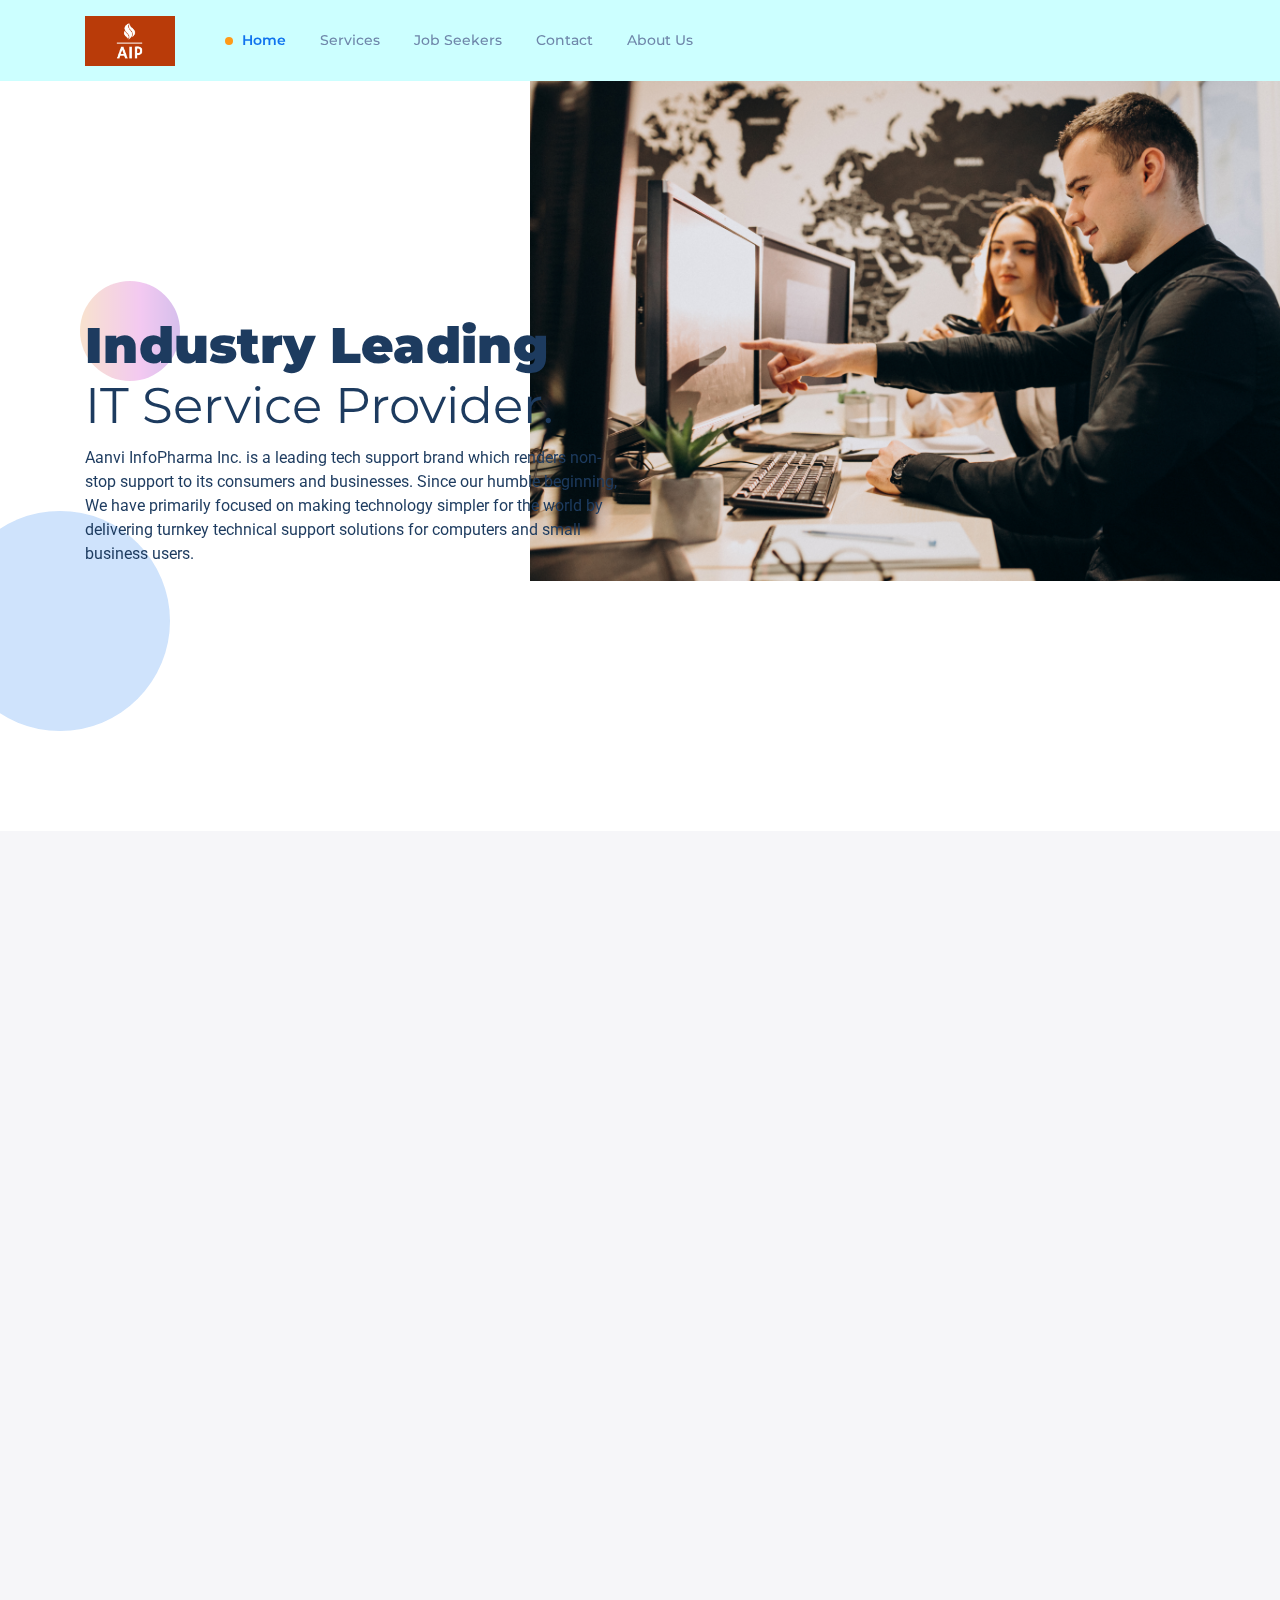
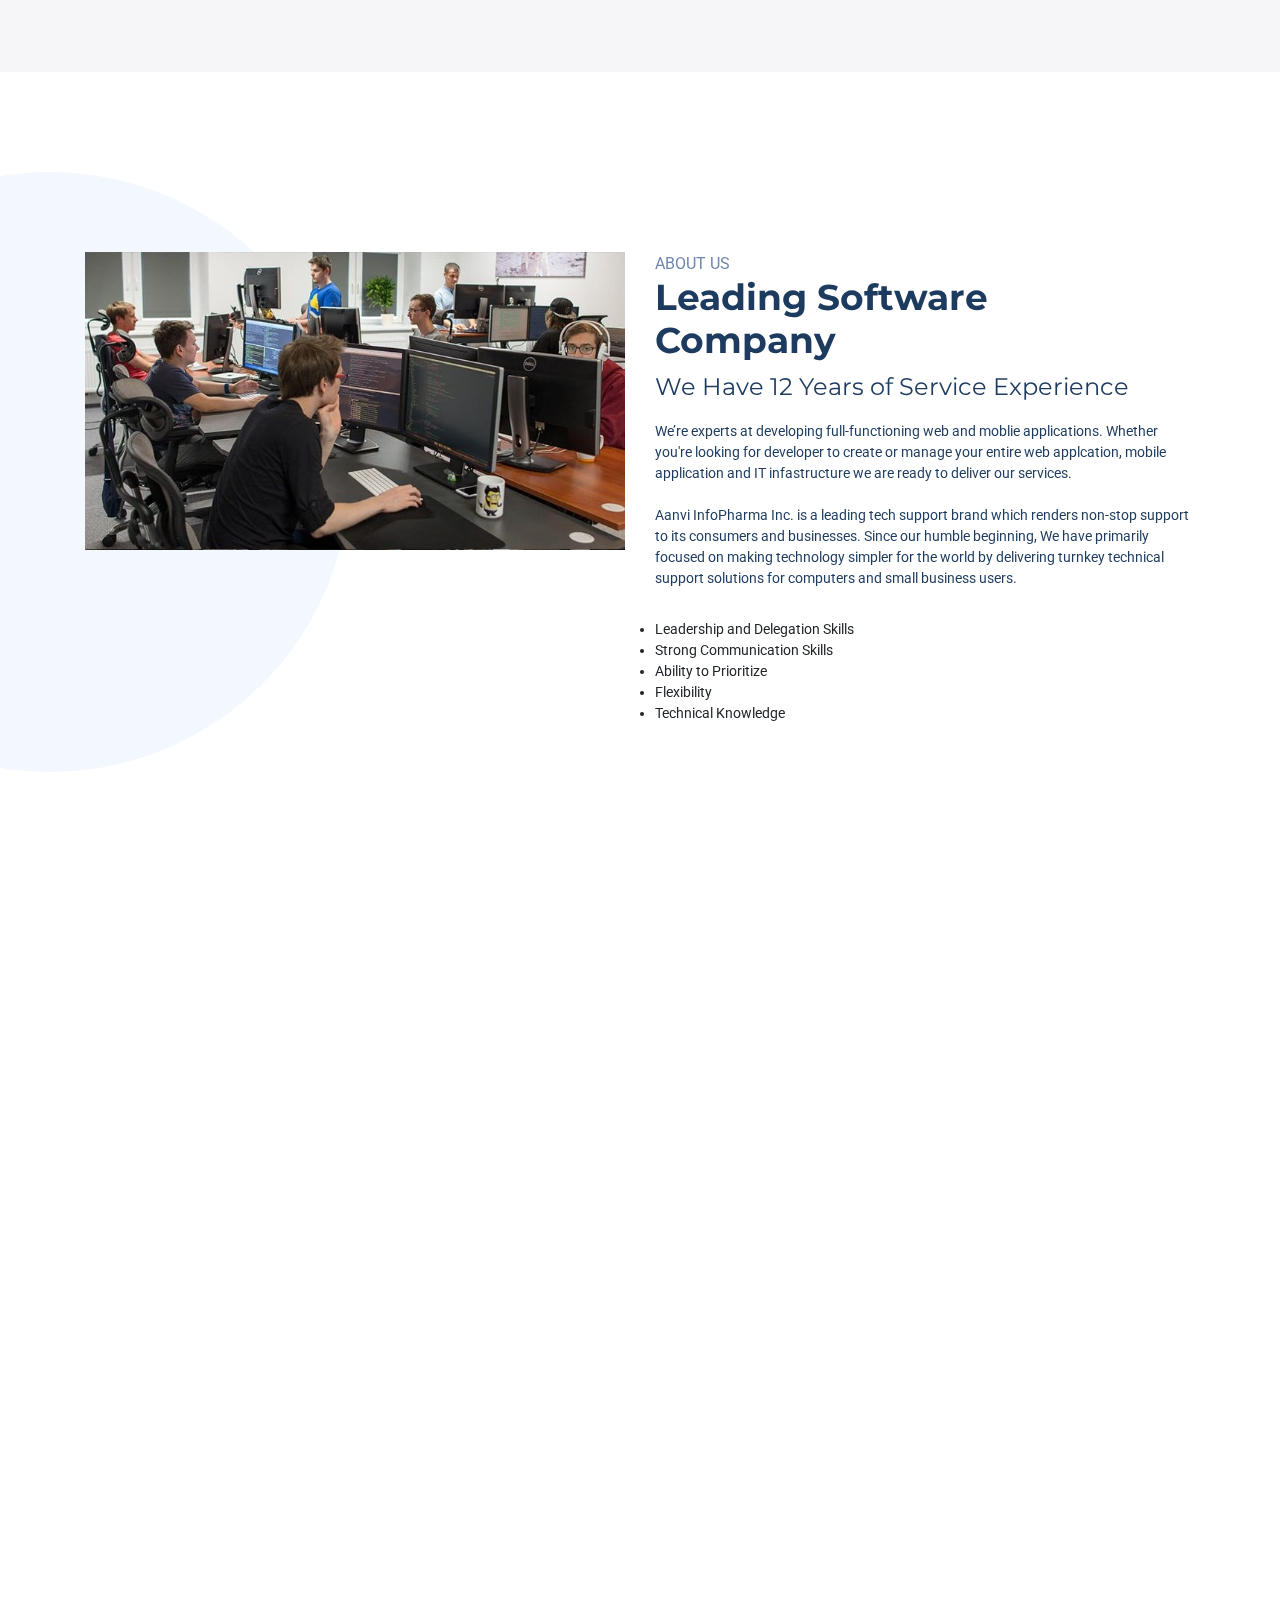
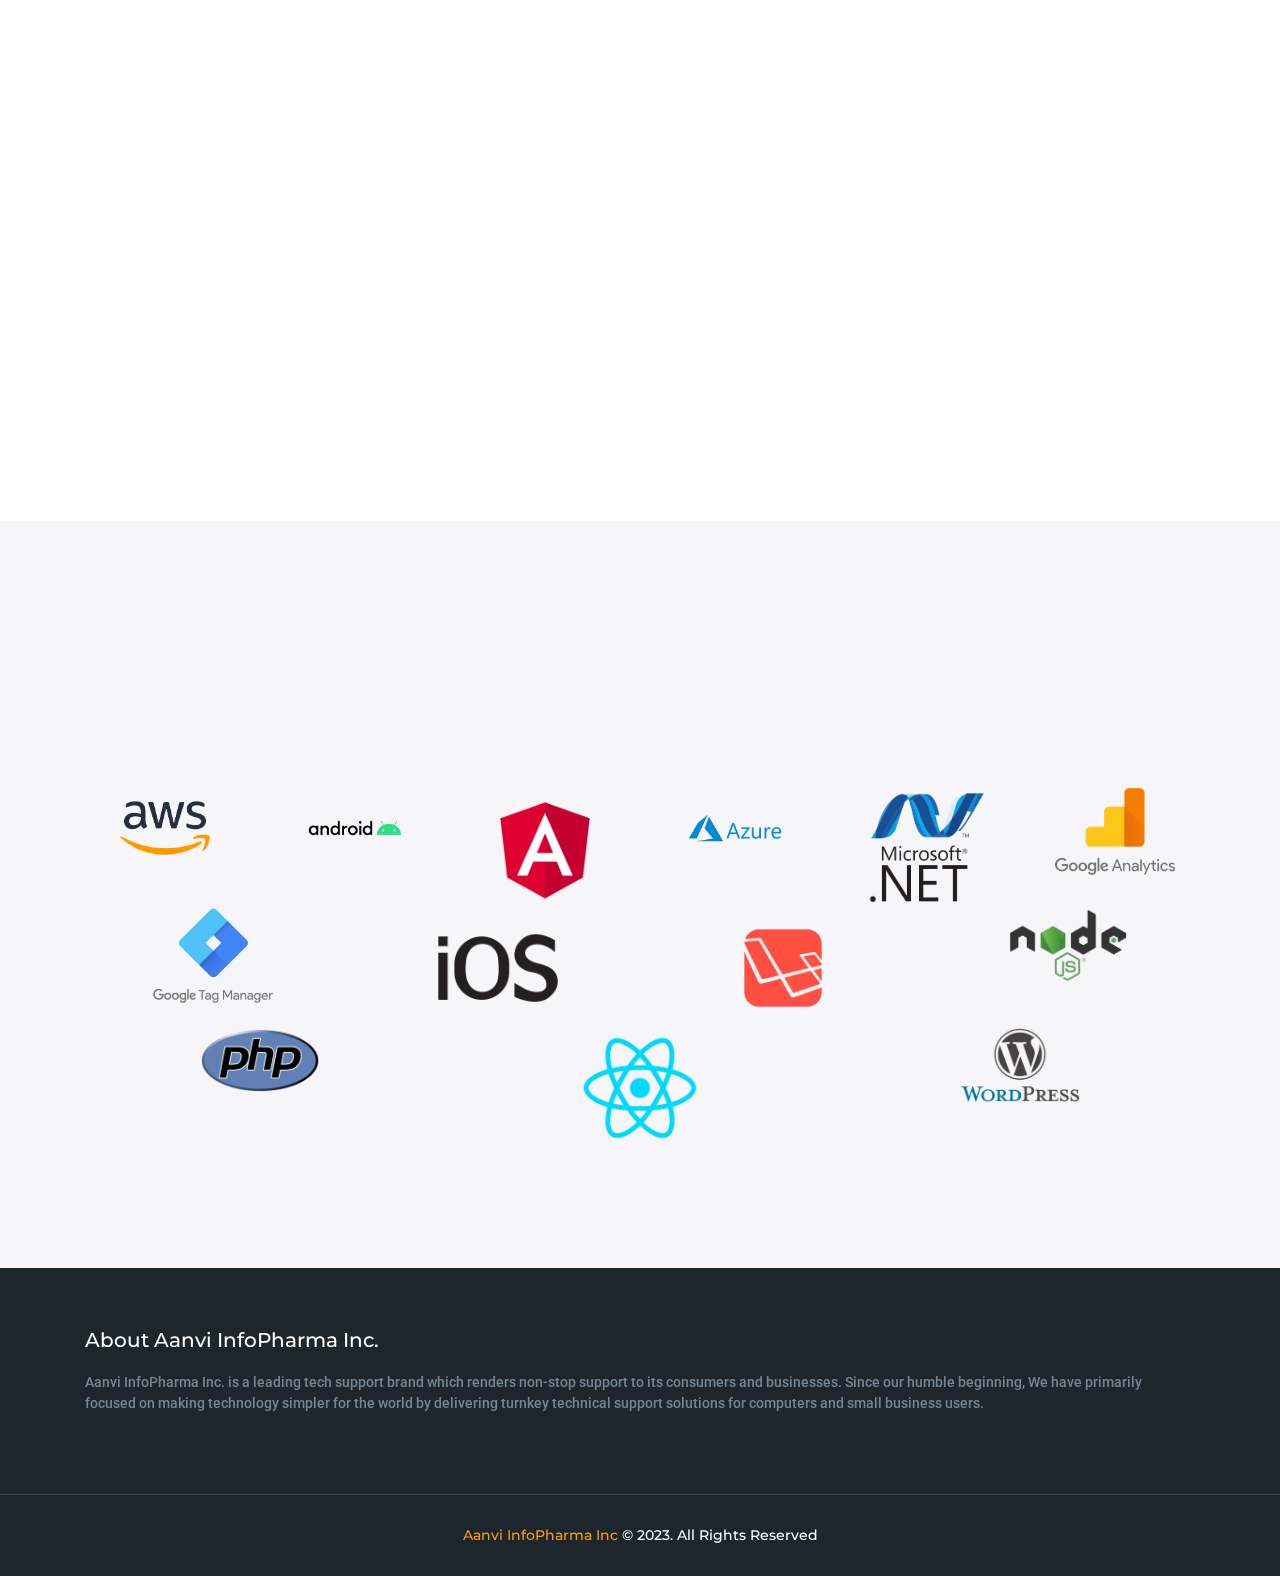
==== commit 8759d023: "Update index.html" ====
--- a/index.html
+++ b/index.html
@@ -160,7 +160,7 @@
                                     <div class="service_icon_wrapper mb20">
                                         <img alt="" class="service_icon" src="img/analytics.png">
                                     </div>
-                                    <p class="mb10 service_title">Analytics Solutions</p>
+                                    <p class="mb10 service_title">IT Staffing and Recruiting</p>
                                     <!--                             <p class="text-color-lightBlue mb10">Lorem ipsum dolor sit amet, consectetur adipisicing elit, sed do eiusmod
                             tempor incididunt ut labore et dolore.</p>
                             <a class="line-animation" href="#.">Learn More</a> -->
@@ -299,7 +299,7 @@
                         <div  class="portfolio_item">
                             <img src="img/gallery/portfolio-3.jpg" alt="">
                             <div class="portfolio_description">
-                            	<p class="portfolio_title">Analytics Solutions</p>
+                            	<p class="portfolio_title">IT Staffing and Recruiting</p>
                             	<p class="portfolio_info">Lorem Ipsum is simply dummy text of the prting and typesetting industry.</p>
 	                            <a class="line-animation text-color-white" href="#.">View Details</a>
                             </div>
@@ -364,7 +364,7 @@
                                     <img class="team_img" alt="" src="img/man (1).png">
                                     <div class="team_info">
                                         <p class="team_name">Vipulkumar Patel</p>
-                                        <p class="team_designation">Senior Software Developer</p>
+                                        <p class="team_designation">Accounting and Payroll</p>
                                     </div>
                                 </div>
                             </div>
@@ -382,7 +382,7 @@
                                     <img class="team_img" alt="" src="img/man (3).png">
                                     <div class="team_info">
                                         <p class="team_name">Vijetkumar Patel</p>
-                                        <p class="team_designation">Senior Software Developer</p>
+                                        <p class="team_designation">Security Officer</p>
                                     </div>
                                 </div>
                             </div>
@@ -409,7 +409,7 @@
                                     <img class="team_img" alt="" src="img/woman.png">
                                     <div class="team_info">
                                         <p class="team_name">Honey Patel</p>
-                                        <p class="team_designation">IT Administrator</p>
+                                        <p class="team_designation">IT Recruiter</p>
                                     </div>
                                 </div>
                             </div>
@@ -623,4 +623,4 @@
         <script src="js/script.js"></script>
     </body>
 
-</html>+</html>
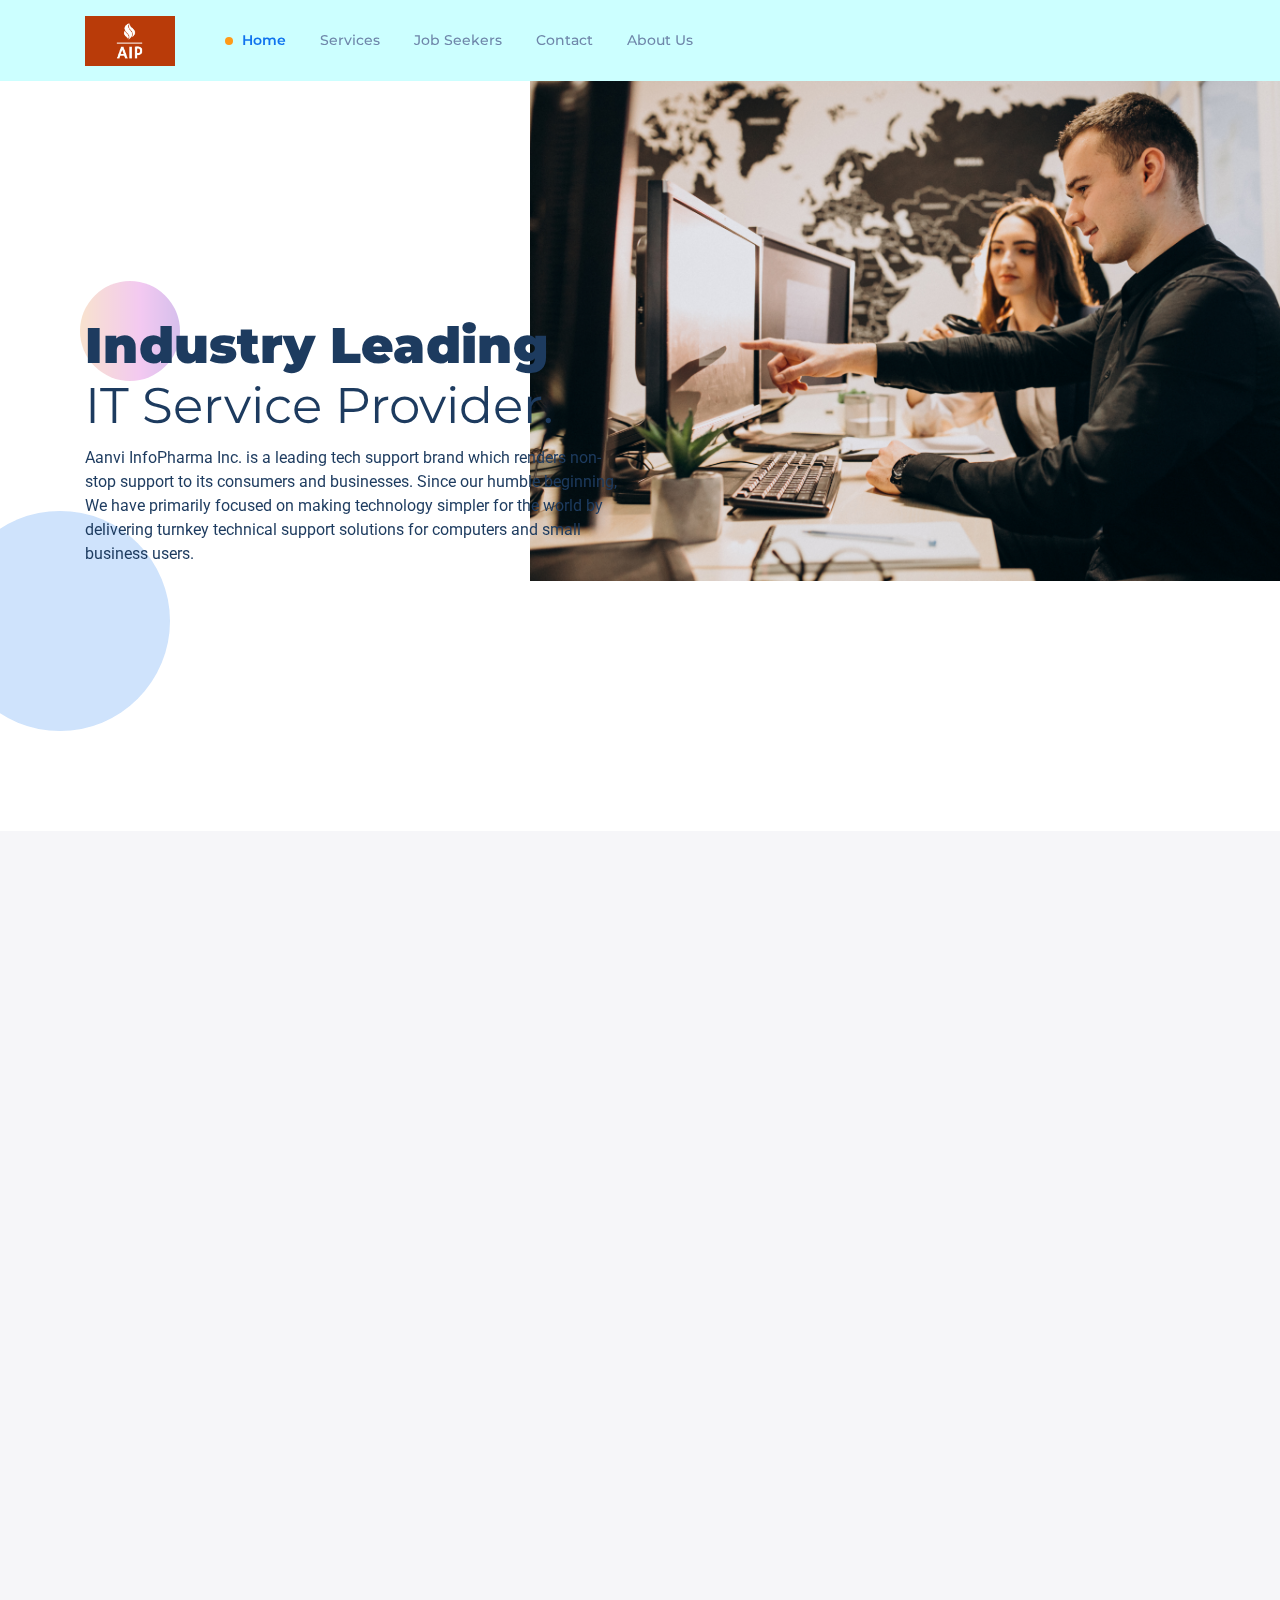
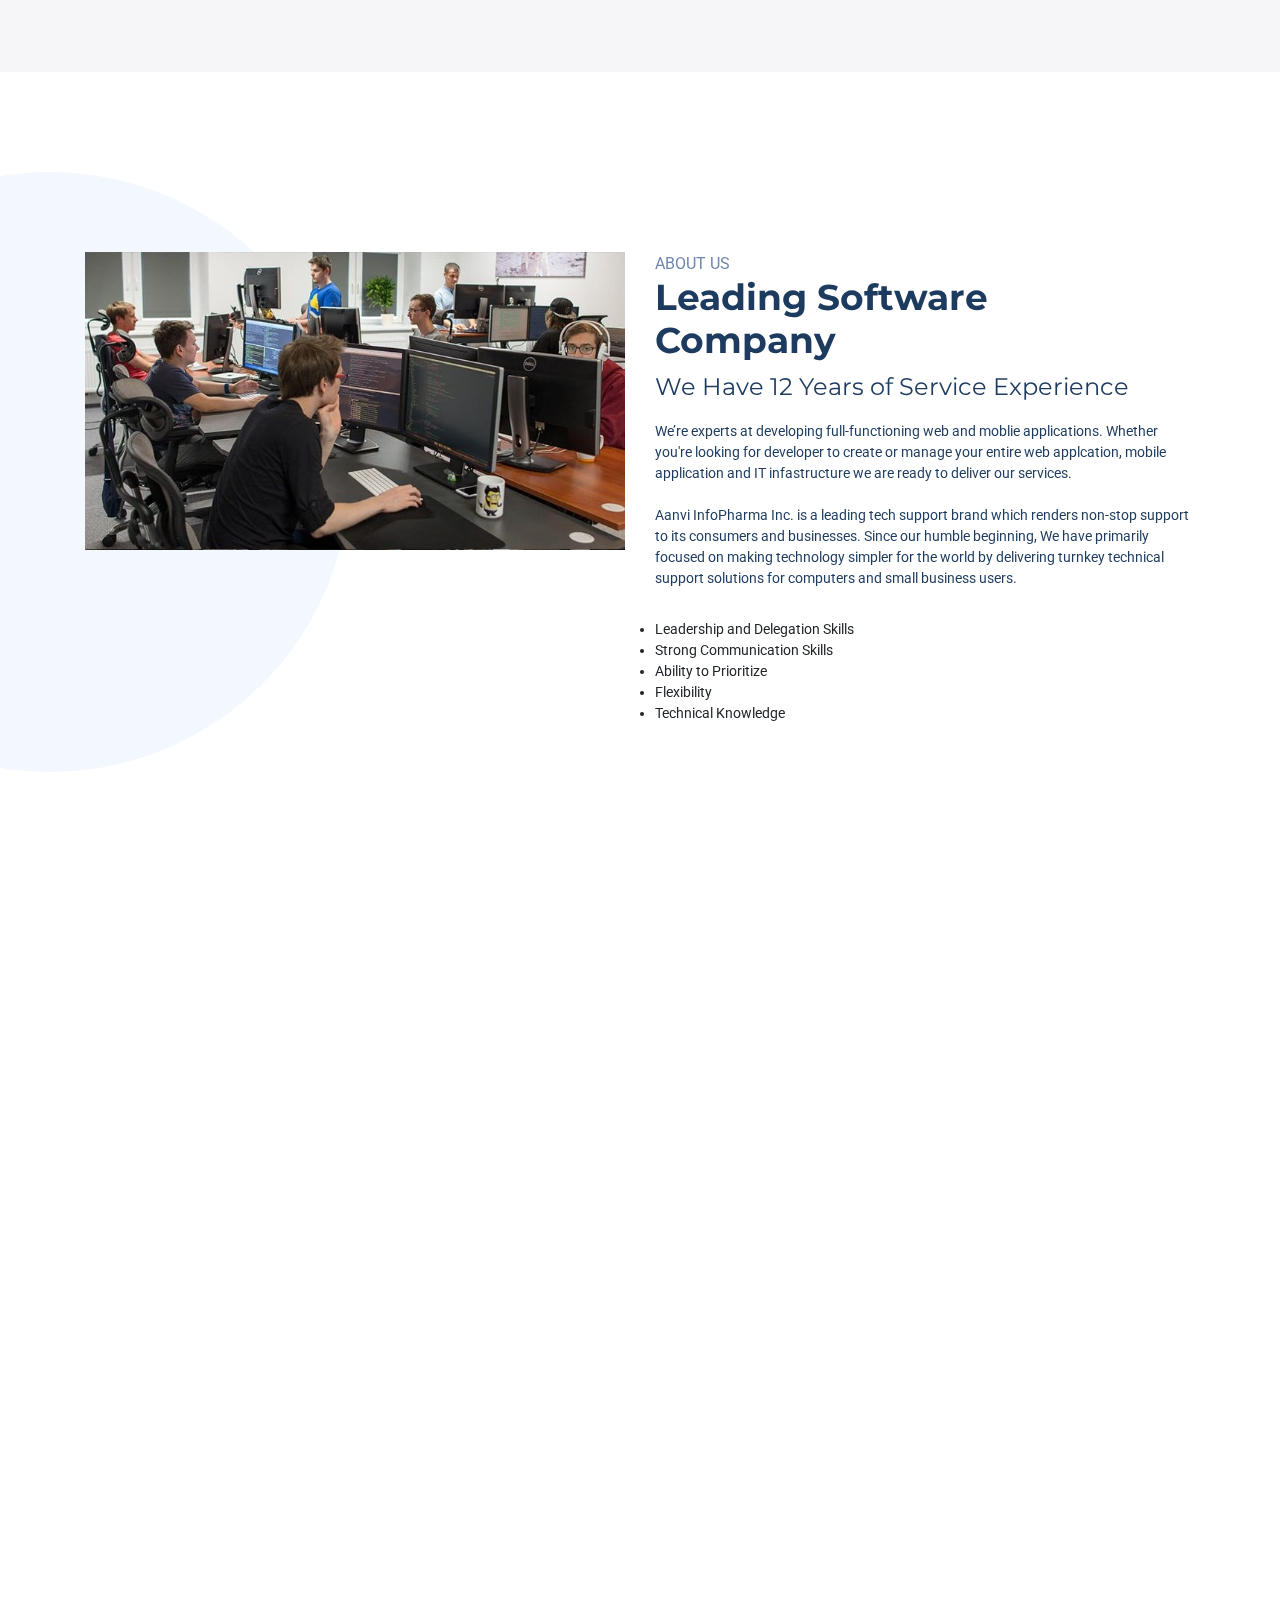
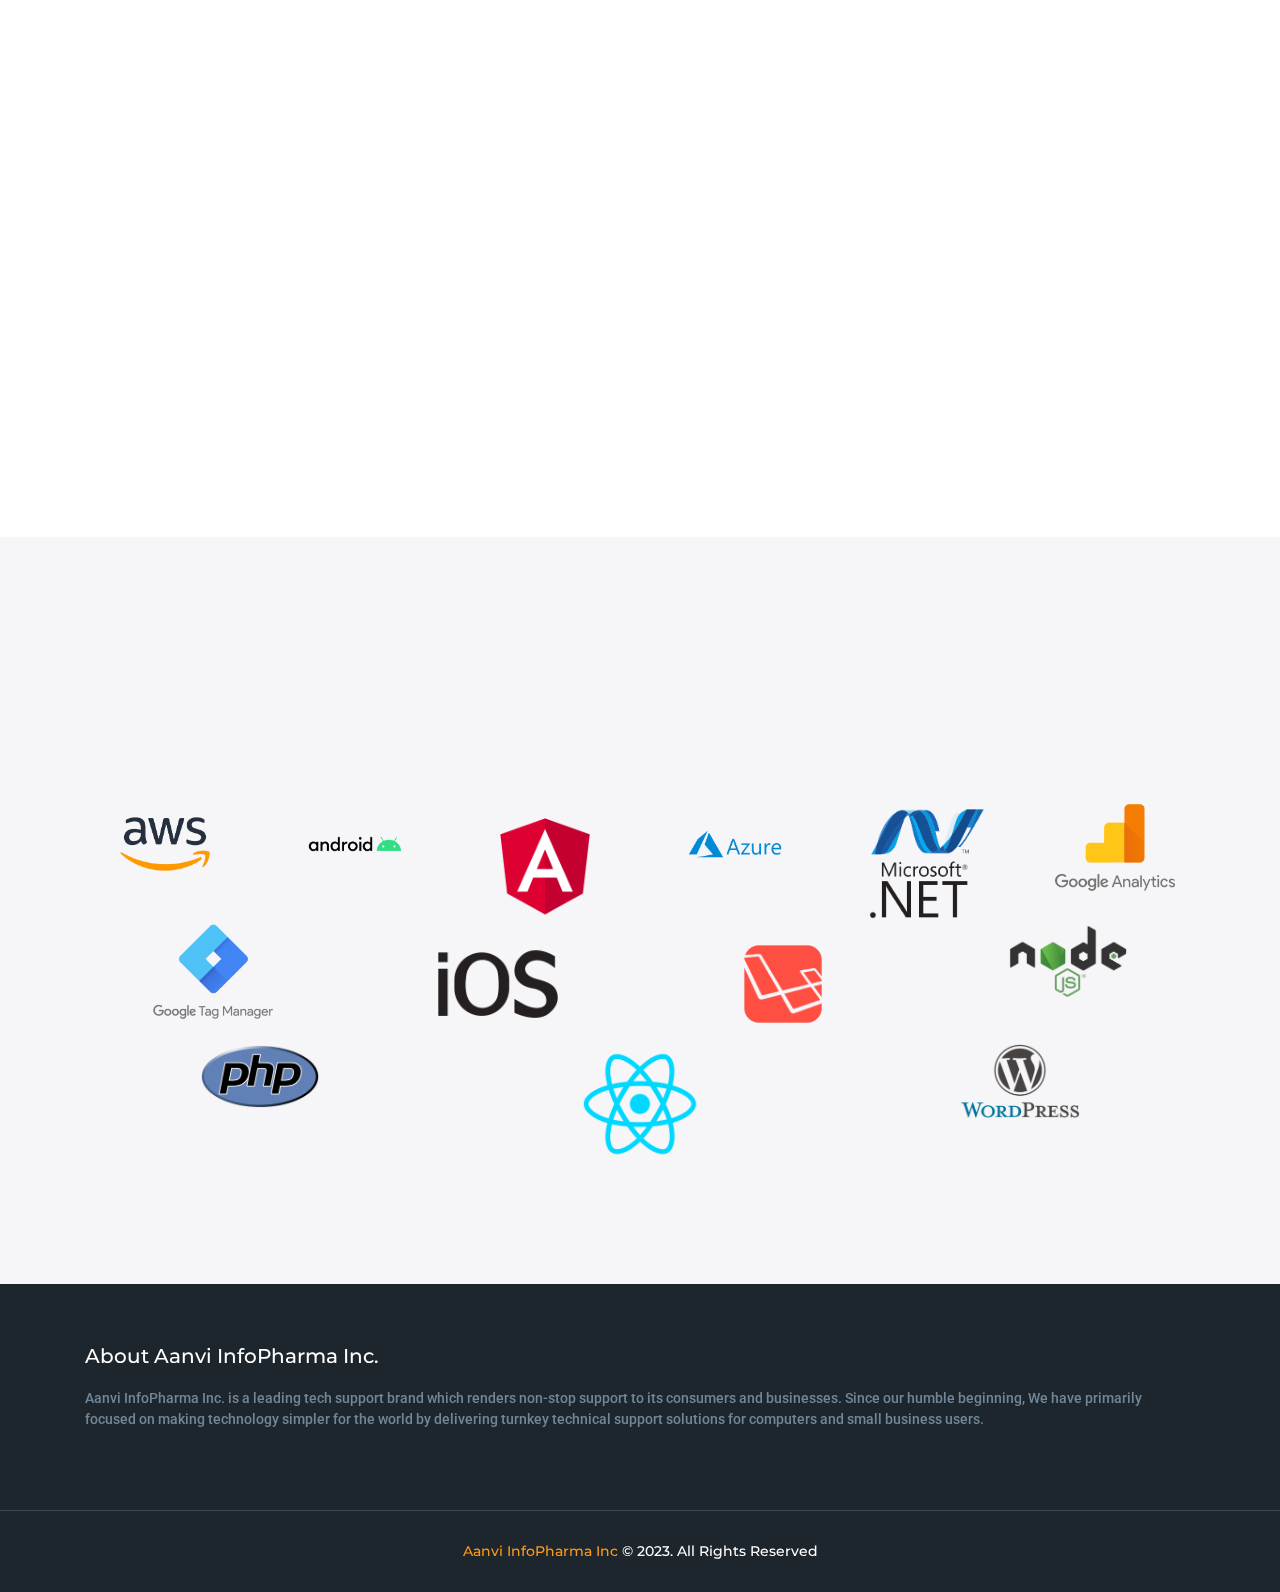
==== commit 91a7ae30: "Update index.html" ====
--- a/index.html
+++ b/index.html
@@ -382,7 +382,7 @@
                                     <img class="team_img" alt="" src="img/man (3).png">
                                     <div class="team_info">
                                         <p class="team_name">Vijetkumar Patel</p>
-                                        <p class="team_designation">Security Officer</p>
+                                        <p class="team_designation">Senior Software Developer</p>
                                     </div>
                                 </div>
                             </div>
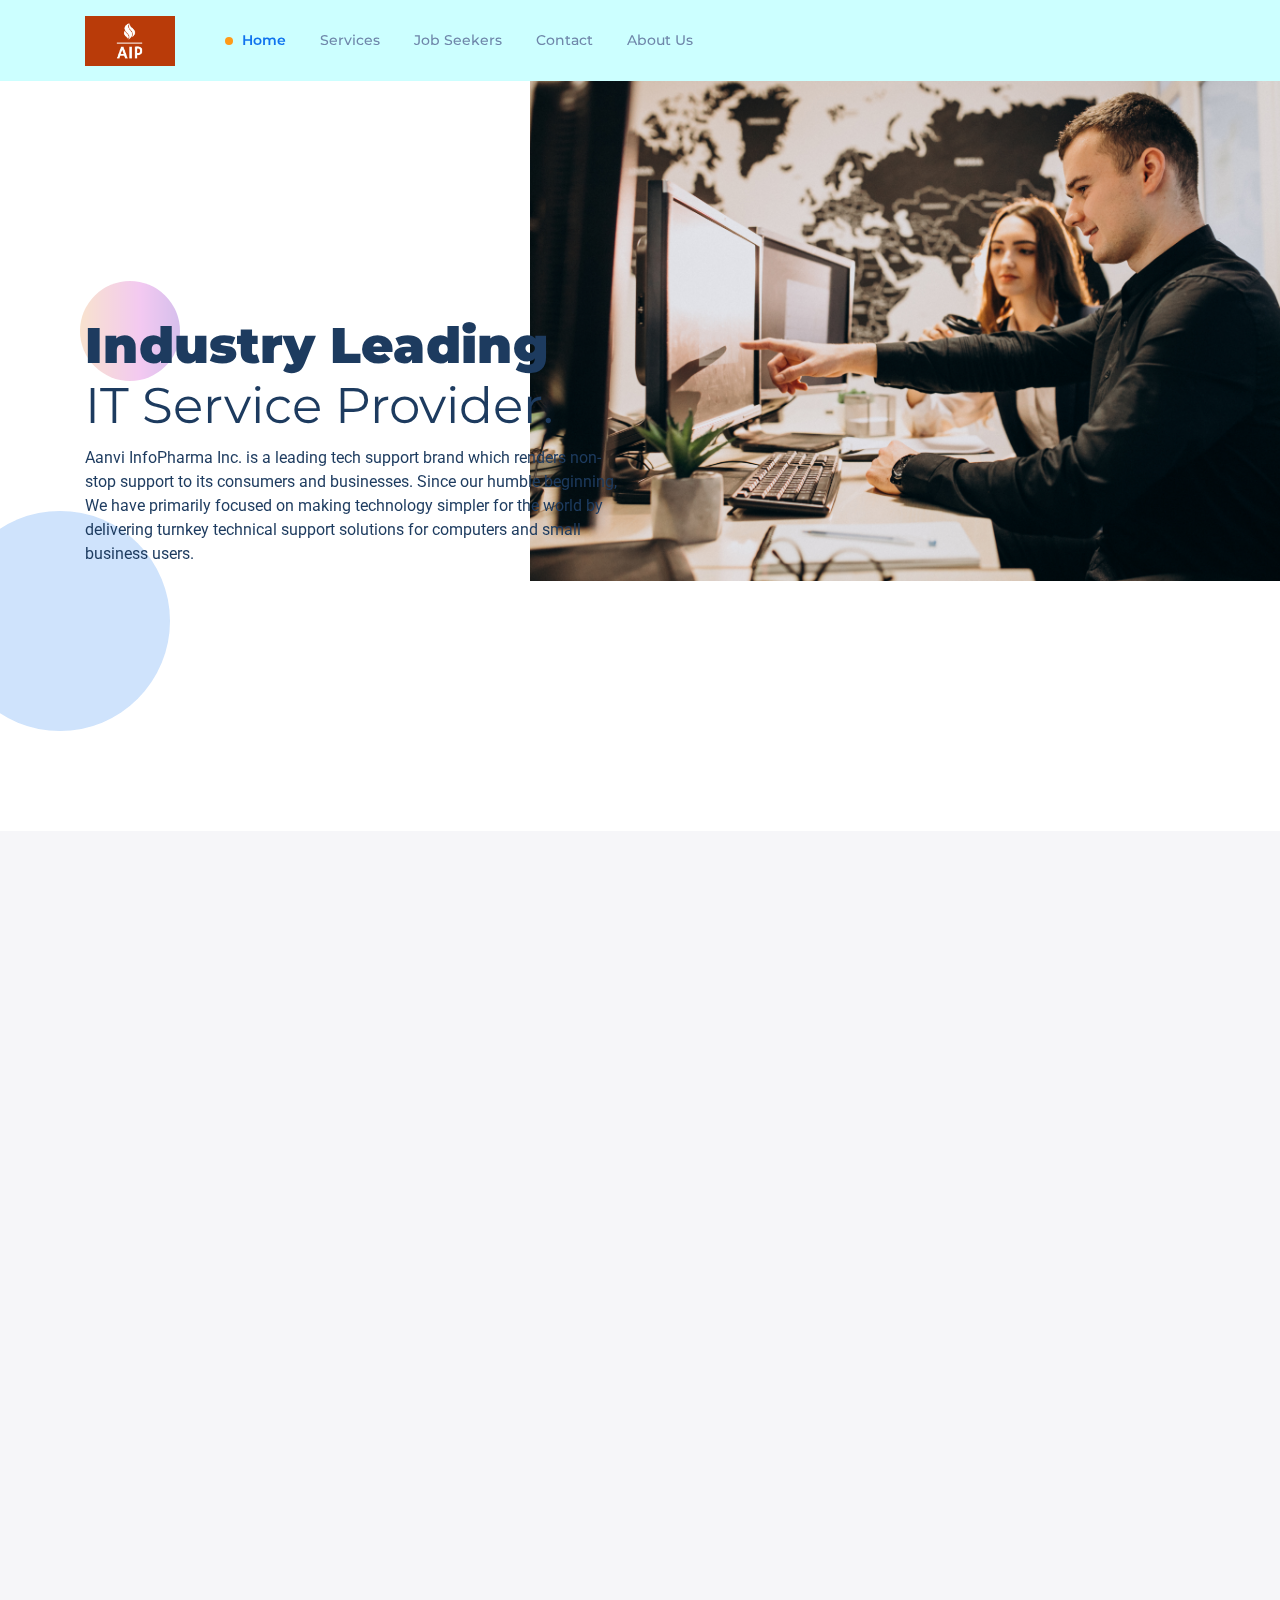
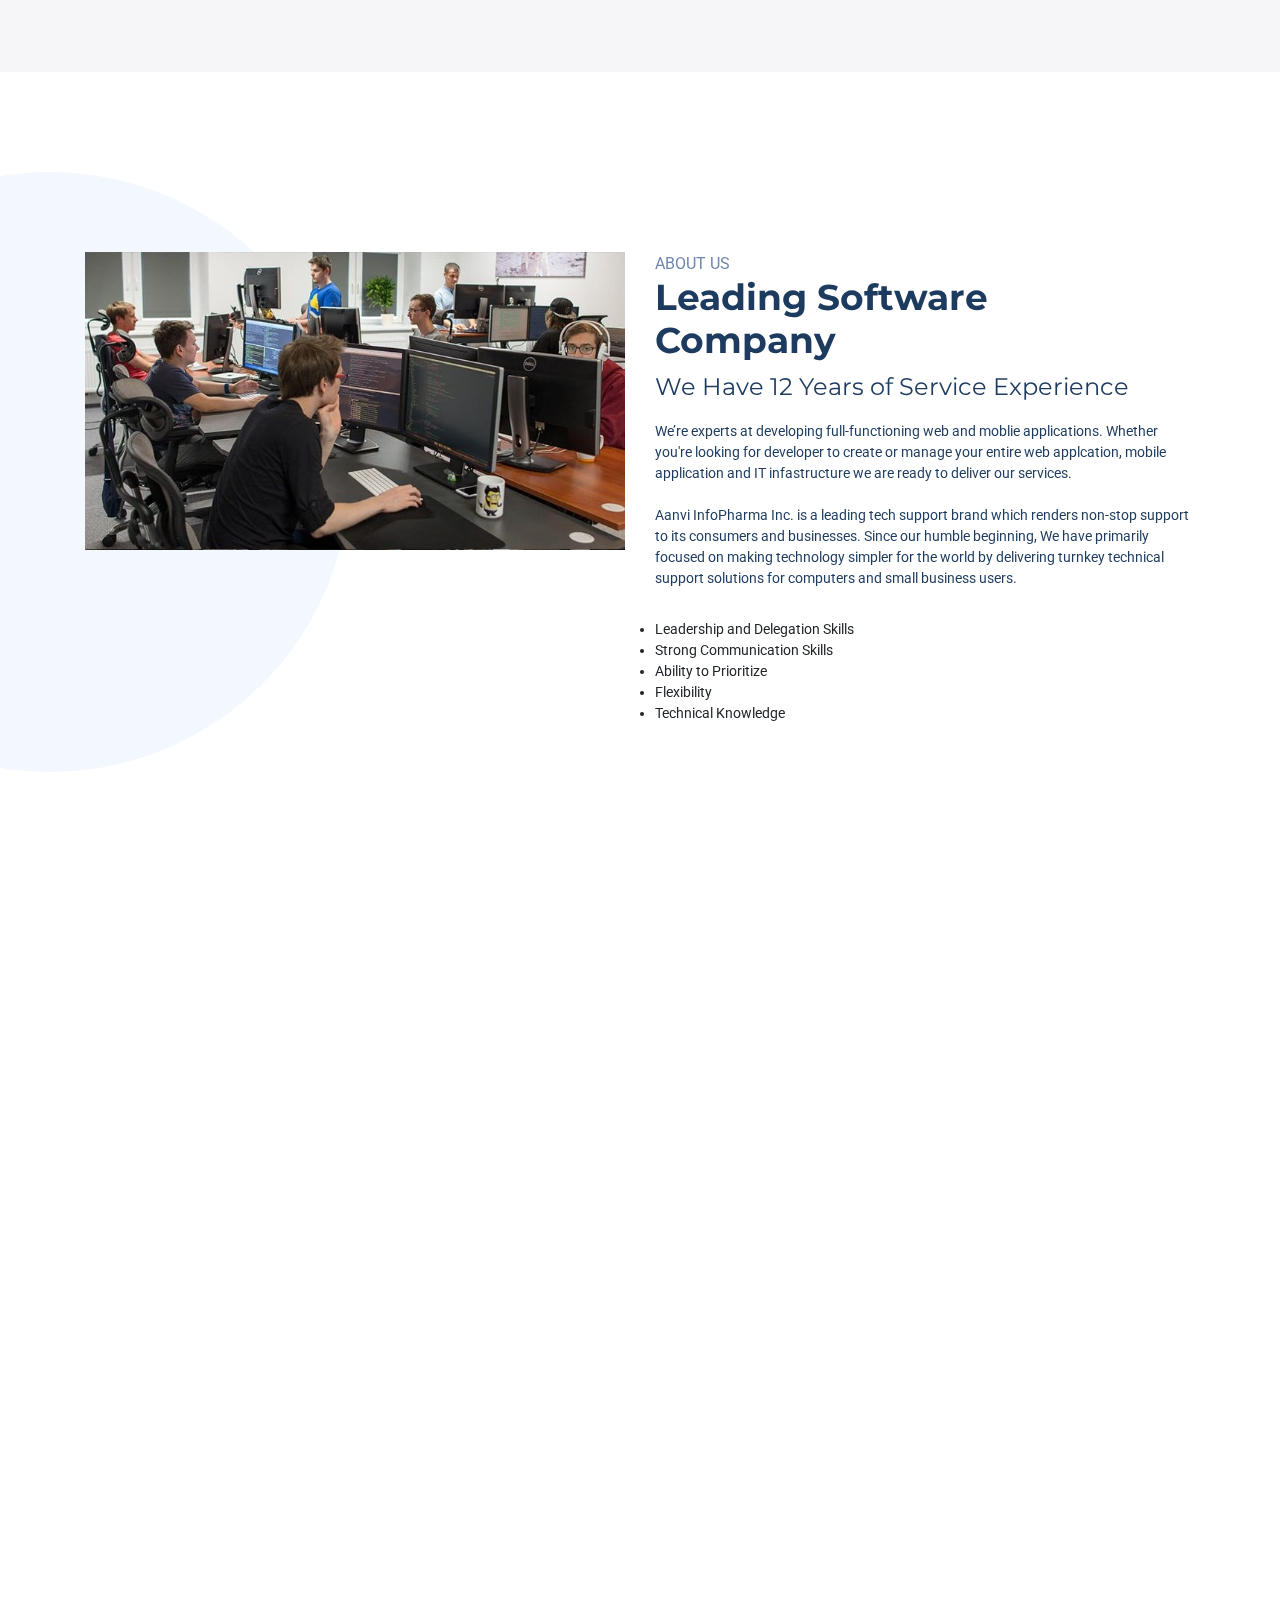
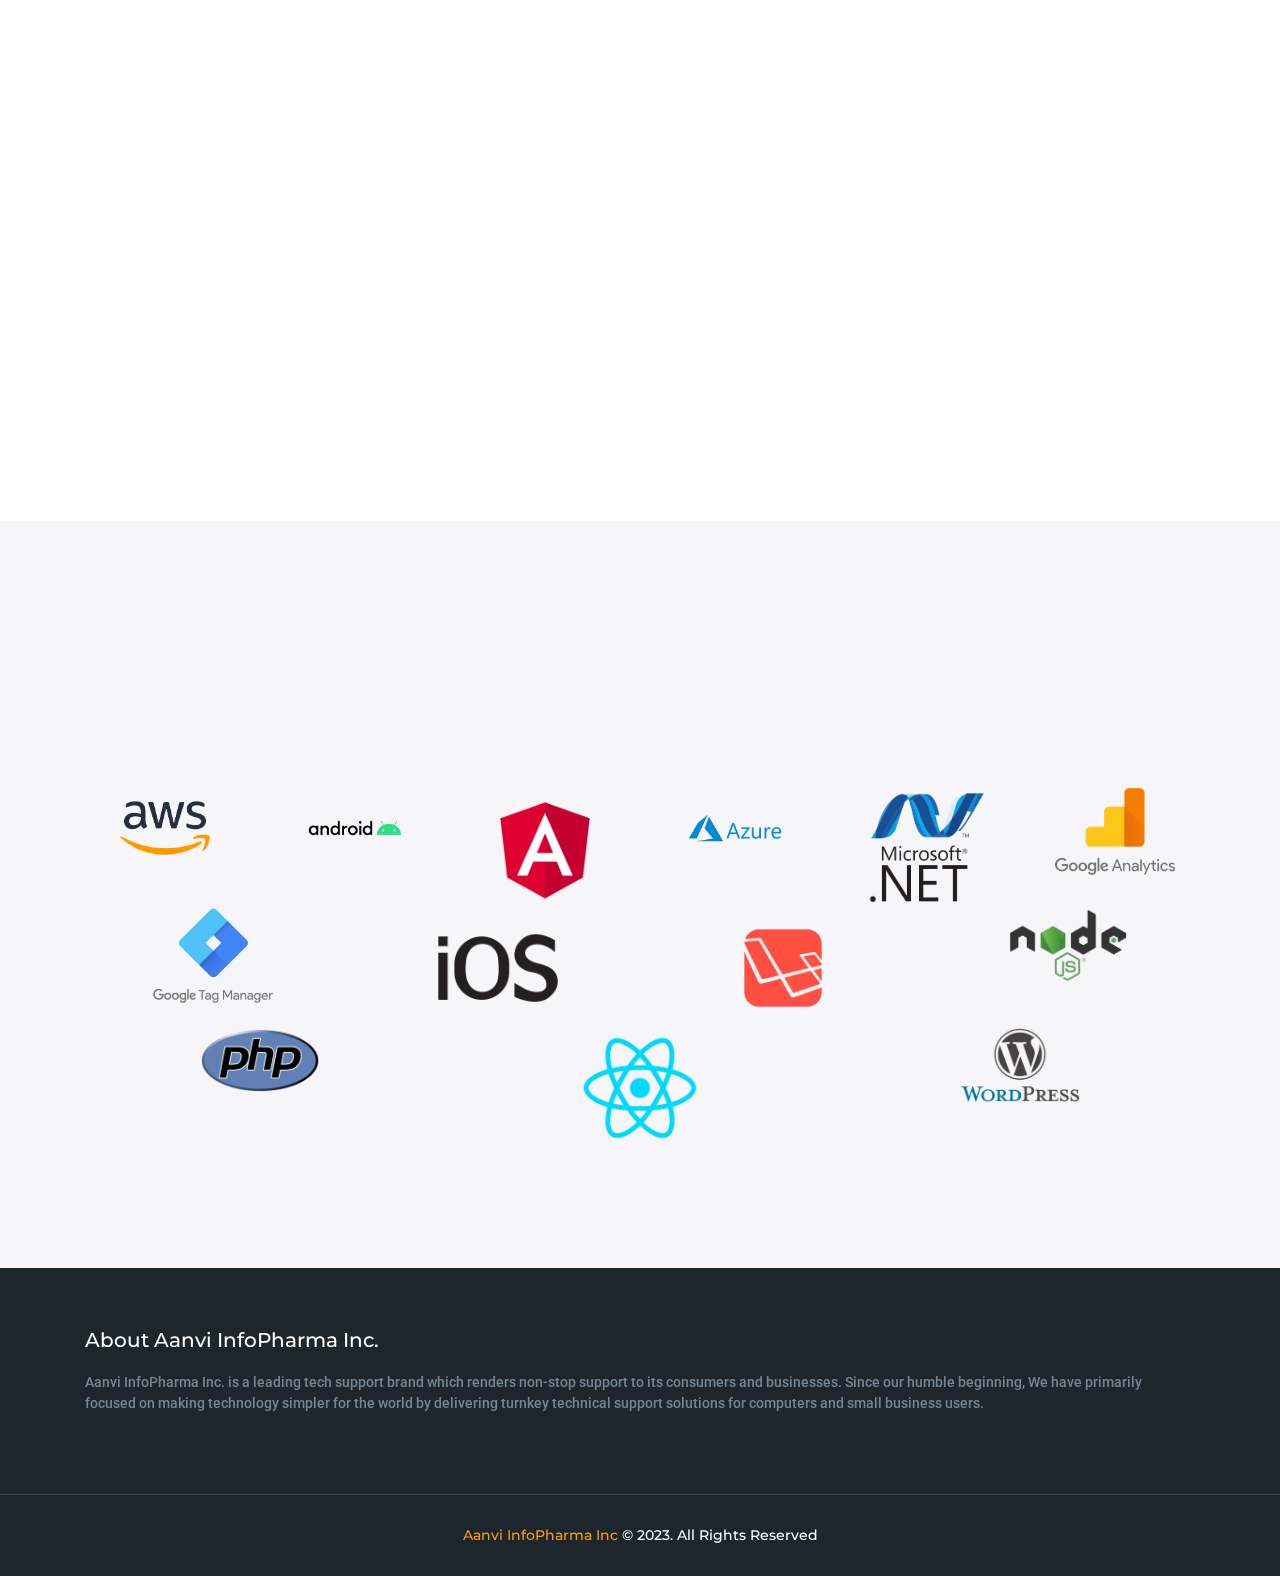
==== commit 32fe2688: "Update index.html" ====
--- a/index.html
+++ b/index.html
@@ -372,16 +372,16 @@
                                 <div class="team_member">
                                     <img class="team_img" alt="" src="img/man.png">
                                     <div class="team_info">
-                                        <p class="team_name">Thomas Chan</p>
+                                        <p class="team_name">Shiraz Ali Warsani</p>
                                         <p class="team_designation">Software Engineer</p>
                                     </div>
                                 </div>
                             </div>
                             <div class="col-12 col-md-6 col-lg-3 wow fadeInUp" data-wow-delay="0.4s">
                                 <div class="team_member">
-                                    <img class="team_img" alt="" src="img/man (3).png">
-                                    <div class="team_info">
-                                        <p class="team_name">Vijetkumar Patel</p>
+                                    <img class="team_img" alt="" src="img/woman.png">
+                                    <div class="team_info">
+                                        <p class="team_name">Vidhi Patel</p>
                                         <p class="team_designation">Senior Software Developer</p>
                                     </div>
                                 </div>
